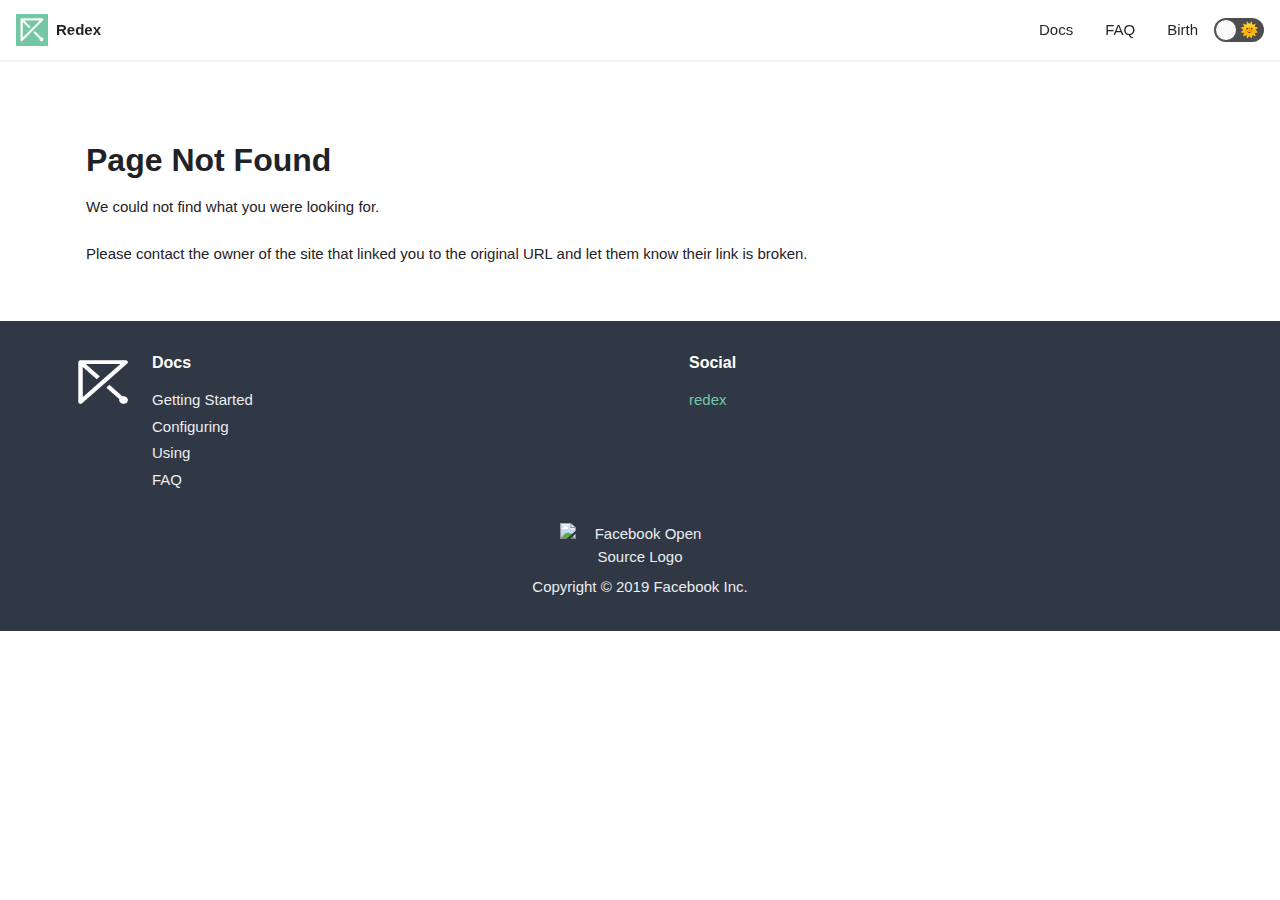
==== faq/index.html @ fb42f21b "Deploy website version based on 0566d2b0b232933caab386ccb33156a5fc54a963" ====
<!DOCTYPE html>
<html lang="en" data-theme="">
<head>
<meta charset="UTF-8">
<meta name="viewport" content="width=device-width">
<script type="text/javascript">/*<![CDATA[*/window.__chunkMapping={"main":["/main.6fa84909da645225b981.css","/main.a25ee9685353cfad9c19.js"],"component---site-src-pages-faq-jsa-48-8a3":["/component---site-src-pages-faq-jsa-48-8a3.fe0e43fcdd80880a67aa.js"],"component---site-src-pages-index-jsece-a18":["/component---site-src-pages-index-jsece-a18.c66c5ce1e231bdc2d14a.js"],"component---theme-doc-page-1-be-9be":["/component---theme-doc-page-1-be-9be.de09a1a8cec9a2e9c92b.js"],"docsMetadata---docsaf-7-b03":["/docsMetadata---docsaf-7-b03.61a8baebf32b4c060296.js"],"component---theme-doc-item-178-a40":["/component---theme-doc-item-178-a40.de2648345892298aff25.css","/component---theme-doc-item-178-a40.e0d35aec50d7c7aaa812.js"],"content---docs-docker-803-e77":["/content---docs-docker-803-e77.9b91eea77894c8ba0483.js"],"metadata---docs-docker-637-66c":["/metadata---docs-docker-637-66c.52806d908dd2c315d932.js"],"content---docs-faqf-0-e-366":["/content---docs-faqf-0-e-366.a92b383f4c50e7f5275c.js"],"metadata---docs-faq-1-a-7-86f":["/metadata---docs-faq-1-a-7-86f.f623057bb9102adc1508.js"],"content---docs-buck-227-233":["/content---docs-buck-227-233.ea34cf5d23998cfafd2c.js"],"metadata---docs-bucka-9-f-6ed":["/metadata---docs-bucka-9-f-6ed.b8fb27de84add4e8bd04.js"],"content---docs-configuring-13-a-a5d":["/content---docs-configuring-13-a-a5d.afd77704e82d971784cb.js"],"metadata---docs-configuring-8-d-4-aba":["/metadata---docs-configuring-8-d-4-aba.154c714647d4db72acba.js"],"content---docs-interdex-550-777":["/content---docs-interdex-550-777.b8d79af5e3dc6856bd36.js"],"metadata---docs-interdex-71-b-b2f":["/metadata---docs-interdex-71-b-b2f.dc6c7cd2bc9d2cc4fc5f.js"],"content---docs-synth-925-9b3":["/content---docs-synth-925-9b3.88c5de2d12fb26d484bf.js"],"metadata---docs-synthba-2-2d4":["/metadata---docs-synthba-2-2d4.26ea7cf107ca6d5fd191.js"],"content---docs-installation-5-fd-fc9":["/content---docs-installation-5-fd-fc9.cf1dd962c5c312ff9248.js"],"metadata---docs-installatione-1-c-9ed":["/metadata---docs-installatione-1-c-9ed.4cfa78289d4eb8be8cde.js"],"content---docs-proguard-481-f36":["/content---docs-proguard-481-f36.24fb2ada7594c644794b.js"],"metadata---docs-proguardc-0-c-841":["/metadata---docs-proguardc-0-c-841.0e01277f7dfa8a8c2d9d.js"],"content---docs-usage-545-48f":["/content---docs-usage-545-48f.cf467f524da1d5ba31a6.js"],"metadata---docs-usage-7-f-3-d1f":["/metadata---docs-usage-7-f-3-d1f.69c309267e6b2a05e184.js"]};/*]]>*/</script>

<title data-react-helmet="true">Redex</title>

<meta data-react-helmet="true" charset="utf-8"/><meta data-react-helmet="true" http-equiv="x-ua-compatible" content="ie=edge"/><meta data-react-helmet="true" name="viewport" content="width=device-width"/><meta data-react-helmet="true" property="og:title" content="Redex"/><meta data-react-helmet="true" property="og:image" content="https://ThakurKarthik.github.io/img/og_image.png"/><meta data-react-helmet="true" property="twitter:image" content="https://ThakurKarthik.github.io/img/og_image.png"/><meta data-react-helmet="true" name="twitter:image:alt" content="Image for Redex"/><meta data-react-helmet="true" name="twitter:card" content="summary"/>

<link data-react-helmet="true" rel="shortcut icon" href="/img/favicon.png"/>


<link rel="stylesheet" type="text/css" href="/main.6fa84909da645225b981.css" />

<link rel="stylesheet" type="text/css" href="/0.4b6b47aa5e3c93eeb1e7.css" />

</head>
<body >
<div id="__docusaurus">
<nav class="navbar navbar--light navbar--fixed-top"><div class="navbar__inner"><div class="navbar__items"><div aria-label="Navigation bar toggle" class="navbar__toggle" role="button" tabindex="0"><svg xmlns="http://www.w3.org/2000/svg" width="30" height="30" viewBox="0 0 30 30" role="img" focusable="false"><title>Menu</title><path stroke="currentColor" stroke-linecap="round" stroke-miterlimit="10" stroke-width="2" d="M4 7h22M4 15h22M4 23h22"></path></svg></div><a aria-current="page" class="navbar__brand active" href="/"><img class="navbar__logo" src="/img/favicon.png" alt="Redex Logo"/><strong class="">Redex</strong></a></div><div class="navbar__items navbar__items--right"><a class="navbar__item navbar__link" label="Docs" position="right" href="/docs/installation">Docs</a><a class="navbar__item navbar__link" label="FAQ" position="right" href="/docs/faq">FAQ</a><a class="navbar__item navbar__link" href="https://code.facebook.com/posts/1480969635539475/optimizing-android-bytecode-with-redex" label="Birth" position="right" target="_blank" rel="noopener noreferrer">Birth</a><div class="react-toggle displayOnlyInLargeViewport_1gtM"><div class="react-toggle-track"><div class="react-toggle-track-check"><span class="toggle_16vC moon_1N64"></span></div><div class="react-toggle-track-x"><span class="toggle_16vC sun_3CZP"></span></div></div><div class="react-toggle-thumb"></div><input type="checkbox" aria-label="Dark mode toggle" class="react-toggle-screenreader-only"/></div></div></div><div role="presentation" class="navbar__sidebar__backdrop"></div><div class="navbar__sidebar"><div class="navbar__sidebar__brand"><a aria-current="page" class="navbar__brand active" href="/"><img class="navbar__logo" src="/img/favicon.png" alt="Redex Logo"/><strong>Redex</strong></a></div><div class="navbar__sidebar__items"><div class="menu"><ul class="menu__list"><li class="menu__list-item"><a class="menu__link" label="Docs" position="right" href="/docs/installation">Docs</a></li><li class="menu__list-item"><a class="menu__link" label="FAQ" position="right" href="/docs/faq">FAQ</a></li><li class="menu__list-item"><a class="menu__link" href="https://code.facebook.com/posts/1480969635539475/optimizing-android-bytecode-with-redex" label="Birth" position="right" target="_blank" rel="noopener noreferrer">Birth</a></li></ul></div></div></div></nav><div class="docMainWrapper wrapper"><div class="container padding-vert--lg padding-top--xl"><div class="post"><header class="postHeader"><h1>Need help?</h1></header><p>This project is maintained by a dedicated group of people.</p></div><main><section><div class="row padding-top--lg"><div class="col col--4 text--break"><h3>Browse Docs</h3><p>Learn more using the<!-- --> <a href="/docs/installation">documentation on this site.</a></p></div><div class="col col--4 text--break"><h3>Join the community</h3><p>Ask questions about the documentation and project</p></div><div class="col col--4 text--break"><h3>Stay up to date</h3><p>Find out what&#x27;s new with this project</p></div></div></section></main></div></div><footer class="footer footer--dark"><div class="container"><div class="row footer__links"><a href="#"><img src="/img/redex.png" width="66" height="58"/></a><div class="col footer__col" style="flex:1"><h4 class="footer__title">Docs</h4><ul class="footer__items"><li class="footer__item"><a class="footer__link-item" label="Getting Started" href="/docs/installation">Getting Started</a></li><li class="footer__item"><a class="footer__link-item" label="Configuring" href="/docs/configuring">Configuring</a></li><li class="footer__item"><a class="footer__link-item" label="Using" href="/docs/usage">Using</a></li><li class="footer__item"><a class="footer__link-item" label="FAQ" href="/docs/faq">FAQ</a></li></ul></div><div class="footerSection" style="flex:1"><h4 class="footer__title">Social</h4><div class="social"><a class="github-button" href="https://github.com/ThakurKarthik/redex" data-count-href="https://github.com/ThakurKarthik/redex/stargazers" data-show-count="true" data-count-aria-label="# stargazers on GitHub" aria-label="Star this project on GitHub">redex</a></div></div></div><div class="text--center"><div class="margin-bottom--sm"><img class="footer__logo" alt="Facebook Open Source Logo" src="img/oss_logo.png"/></div>Copyright © 2019 Facebook Inc.</div></div></footer>
</div>

<script type="text/javascript" src="/runtime~main.f6234091cb196bda572f.js"></script>

<script type="text/javascript" src="/main.a25ee9685353cfad9c19.js"></script>

<script type="text/javascript" src="/0.ab470b1d243b785a50f1.js"></script>

<script type="text/javascript" src="/component---site-src-pages-faq-jsa-48-8a3.fe0e43fcdd80880a67aa.js"></script>

</body>
</html>
---- main.6fa84909da645225b981.css ----
:root{--ifm-dark-value:10%;--ifm-darker-value:15%;--ifm-darkest-value:30%;--ifm-light-value:15%;--ifm-lighter-value:30%;--ifm-lightest-value:50%;--ifm-color-primary:#3578e5;--ifm-color-primary-dark:#306cce;--ifm-color-primary-darker:#2d66c3;--ifm-color-primary-darkest:#2554a0;--ifm-color-primary-light:#538ce9;--ifm-color-primary-lighter:#72a1ed;--ifm-color-primary-lightest:#9abcf2;--ifm-color-secondary:#ebedf0;--ifm-color-secondary-dark:#d4d5d8;--ifm-color-secondary-darker:#c8c9cc;--ifm-color-secondary-darkest:#a4a6a8;--ifm-color-secondary-light:#eef0f2;--ifm-color-secondary-lighter:#f1f2f5;--ifm-color-secondary-lightest:#f5f6f8;--ifm-color-success:#00a400;--ifm-color-success-dark:#009400;--ifm-color-success-darker:#008b00;--ifm-color-success-darkest:#007300;--ifm-color-success-light:#26b226;--ifm-color-success-lighter:#4dbf4d;--ifm-color-success-lightest:#80d280;--ifm-color-info:#54c7ec;--ifm-color-info-dark:#4cb3d4;--ifm-color-info-darker:#47a9c9;--ifm-color-info-darkest:#3b8ba5;--ifm-color-info-light:#6ecfef;--ifm-color-info-lighter:#87d8f2;--ifm-color-info-lightest:#aae3f6;--ifm-color-warning:#ffba00;--ifm-color-warning-dark:#e6a700;--ifm-color-warning-darker:#d99e00;--ifm-color-warning-darkest:#b38200;--ifm-color-warning-light:#ffc426;--ifm-color-warning-lighter:#ffcf4d;--ifm-color-warning-lightest:#ffdd80;--ifm-color-danger:#fa383e;--ifm-color-danger-dark:#e13238;--ifm-color-danger-darker:#d53035;--ifm-color-danger-darkest:#af272b;--ifm-color-danger-light:#fb565b;--ifm-color-danger-lighter:#fb7478;--ifm-color-danger-lightest:#fd9c9f;--ifm-color-white:#fff;--ifm-color-white-alpha-05:hsla(0,0%,100%,0.05);--ifm-color-white-alpha-10:hsla(0,0%,100%,0.1);--ifm-color-white-alpha-15:hsla(0,0%,100%,0.15);--ifm-color-white-alpha-20:hsla(0,0%,100%,0.2);--ifm-color-white-alpha-30:hsla(0,0%,100%,0.3);--ifm-color-white-alpha-40:hsla(0,0%,100%,0.4);--ifm-color-white-alpha-50:hsla(0,0%,100%,0.5);--ifm-color-white-alpha-60:hsla(0,0%,100%,0.6);--ifm-color-white-alpha-80:hsla(0,0%,100%,0.8);--ifm-color-black:#000;--ifm-color-black-alpha-05:rgba(0,0,0,0.05);--ifm-color-black-alpha-10:rgba(0,0,0,0.1);--ifm-color-black-alpha-15:rgba(0,0,0,0.15);--ifm-color-black-alpha-20:rgba(0,0,0,0.2);--ifm-color-black-alpha-30:rgba(0,0,0,0.3);--ifm-color-black-alpha-40:rgba(0,0,0,0.4);--ifm-color-black-alpha-50:rgba(0,0,0,0.5);--ifm-color-black-alpha-60:rgba(0,0,0,0.6);--ifm-color-black-alpha-80:rgba(0,0,0,0.8);--ifm-color-content:#1f2227;--ifm-color-content-inverse:var(--ifm-color-white);--ifm-color-emphasis:var(--ifm-color-black);--ifm-color-emphasis-alpha-05:var(--ifm-color-black-alpha-05);--ifm-color-emphasis-alpha-10:var(--ifm-color-black-alpha-10);--ifm-color-emphasis-alpha-15:var(--ifm-color-black-alpha-15);--ifm-color-emphasis-alpha-20:var(--ifm-color-black-alpha-20);--ifm-color-emphasis-alpha-30:var(--ifm-color-black-alpha-30);--ifm-color-emphasis-alpha-40:var(--ifm-color-black-alpha-40);--ifm-color-emphasis-alpha-50:var(--ifm-color-black-alpha-50);--ifm-color-emphasis-alpha-60:var(--ifm-color-black-alpha-60);--ifm-color-emphasis-alpha-80:var(--ifm-color-black-alpha-80);--ifm-color-emphasis-inverse:var(--ifm-color-white);--ifm-color-emphasis-inverse-alpha-05:var(--ifm-color-white-alpha-05);--ifm-color-emphasis-inverse-alpha-10:var(--ifm-color-white-alpha-10);--ifm-color-emphasis-inverse-alpha-15:var(--ifm-color-white-alpha-15);--ifm-color-emphasis-inverse-alpha-20:var(--ifm-color-white-alpha-20);--ifm-color-emphasis-inverse-alpha-30:var(--ifm-color-white-alpha-30);--ifm-color-emphasis-inverse-alpha-40:var(--ifm-color-white-alpha-40);--ifm-color-emphasis-inverse-alpha-50:var(--ifm-color-white-alpha-50);--ifm-color-emphasis-inverse-alpha-60:var(--ifm-color-white-alpha-60);--ifm-color-emphasis-inverse-alpha-80:var(--ifm-color-white-alpha-80);--ifm-background-color:transparent;--ifm-background-surface-color:var(--ifm-color-content-inverse);--ifm-global-border-width:1px;--ifm-global-radius:0.4rem;--ifm-font-base-color:var(--ifm-color-content);--ifm-font-base-color-inverse:var(--ifm-color-content-inverse);--ifm-font-family-base:system-ui,-apple-system,Segoe UI,Roboto,Ubuntu,Cantarell,Noto Sans,sans-serif,Segoe UI,Roboto,Ubuntu,Cantarell,Noto Sans,sans-serif,BlinkMacSystemFont,"Segoe UI",Helvetica,Arial,sans-serif,"Apple Color Emoji","Segoe UI Emoji","Segoe UI Symbol";--ifm-font-family-monospace:SFMono-Regular,Menlo,Monaco,Consolas,"Liberation Mono","Courier New",monospace;--ifm-font-size-base:15px;--ifm-font-weight-light:300;--ifm-font-weight-normal:400;--ifm-font-weight-semibold:500;--ifm-font-weight-bold:700;--ifm-font-weight-base:var(--ifm-font-weight-normal);--ifm-line-height-base:1.5;--ifm-global-spacing:1rem;--ifm-spacing-vertical:var(--ifm-global-spacing);--ifm-spacing-horizontal:var(--ifm-global-spacing);--ifm-transition-fast:200ms;--ifm-transition-slow:400ms;--ifm-global-shadow-lw:0 1px 2px 0 var(--ifm-color-black-alpha-10);--ifm-global-shadow-md:0 5px 40px var(--ifm-color-black-alpha-20);--ifm-global-shadow-tl:0 12px 28px 0 var(--ifm-color-black-alpha-20),0 2px 4px 0 var(--ifm-color-black-alpha-10);--ifm-z-index-dropdown:100;--ifm-z-index-fixed:200;--ifm-z-index-overlay:400}*,html{box-sizing:border-box}html{background-color:transparent;background-color:var(--ifm-background-color);-webkit-tap-highlight-color:transparent}body{color:#1f2227;color:var(--ifm-font-base-color);font-family:system-ui,-apple-system,Segoe UI,Roboto,Ubuntu,Cantarell,Noto Sans,sans-serif,BlinkMacSystemFont,Helvetica,Arial,Apple Color Emoji,Segoe UI Emoji,Segoe UI Symbol;font-family:var(--ifm-font-family-base);font-size:15px;font-size:var(--ifm-font-size-base);line-height:1.5;line-height:var(--ifm-line-height-base);margin:0;-ms-text-size-adjust:100%;-webkit-text-size-adjust:100%;word-wrap:break-word}:root{--ifm-container-width:1140px}.container{margin-left:auto;margin-right:auto;max-width:1140px;max-width:var(--ifm-container-width);padding-left:1rem;padding-left:var(--ifm-spacing-horizontal);padding-right:1rem;padding-right:var(--ifm-spacing-horizontal);width:100%}.container.container--fluid{max-width:inherit}.row{display:flex;flex-direction:row;flex-wrap:wrap;margin-left:-1rem;margin-left:calc(var(--ifm-spacing-horizontal)*-1);margin-right:-1rem;margin-right:calc(var(--ifm-spacing-horizontal)*-1)}.row.row--no-gutters{margin-left:0;margin-right:0}.row.row--no-gutters>.col{padding-left:0;padding-right:0}.row.row--align-top{align-items:flex-start}.row.row--align-bottom{align-items:flex-end}.row.row--align-center{align-items:center}.row.row--align-stretch{align-items:stretch}.row.row--align-baseline{align-items:baseline}.row .col{--ifm-col-width:100%;display:block;flex:1 0;margin-left:0;max-width:100%;padding-left:1rem;padding-left:var(--ifm-spacing-horizontal);padding-right:1rem;padding-right:var(--ifm-spacing-horizontal);width:100%}.row .col[class*=col--]{flex:0 0 var(--ifm-col-width);max-width:var(--ifm-col-width)}@media (max-width:996px){.row .col.col.col{--ifm-col-width:100%;flex-basis:var(--ifm-col-width);margin-left:0;max-width:var(--ifm-col-width)}}.row .col.col--1{--ifm-col-width:8.33333%;flex:0 0 var(--ifm-col-width);max-width:var(--ifm-col-width)}.row .col.col--offset-1{margin-left:8.33333%}.row .col.col--2{--ifm-col-width:16.66667%;flex:0 0 var(--ifm-col-width);max-width:var(--ifm-col-width)}.row .col.col--offset-2{margin-left:16.66667%}.row .col.col--3{--ifm-col-width:25%;flex:0 0 var(--ifm-col-width);max-width:var(--ifm-col-width)}.row .col.col--offset-3{margin-left:25%}.row .col.col--4{--ifm-col-width:33.33333%;flex:0 0 var(--ifm-col-width);max-width:var(--ifm-col-width)}.row .col.col--offset-4{margin-left:33.33333%}.row .col.col--5{--ifm-col-width:41.66667%;flex:0 0 var(--ifm-col-width);max-width:var(--ifm-col-width)}.row .col.col--offset-5{margin-left:41.66667%}.row .col.col--6{--ifm-col-width:50%;flex:0 0 var(--ifm-col-width);max-width:var(--ifm-col-width)}.row .col.col--offset-6{margin-left:50%}.row .col.col--7{--ifm-col-width:58.33333%;flex:0 0 var(--ifm-col-width);max-width:var(--ifm-col-width)}.row .col.col--offset-7{margin-left:58.33333%}.row .col.col--8{--ifm-col-width:66.66667%;flex:0 0 var(--ifm-col-width);max-width:var(--ifm-col-width)}.row .col.col--offset-8{margin-left:66.66667%}.row .col.col--9{--ifm-col-width:75%;flex:0 0 var(--ifm-col-width);max-width:var(--ifm-col-width)}.row .col.col--offset-9{margin-left:75%}.row .col.col--10{--ifm-col-width:83.33333%;flex:0 0 var(--ifm-col-width);max-width:var(--ifm-col-width)}.row .col.col--offset-10{margin-left:83.33333%}.row .col.col--11{--ifm-col-width:91.66667%;flex:0 0 var(--ifm-col-width);max-width:var(--ifm-col-width)}.row .col.col--offset-11{margin-left:91.66667%}.row .col.col--12{--ifm-col-width:100%;flex:0 0 var(--ifm-col-width);max-width:var(--ifm-col-width)}.row .col.col--offset-12{margin-left:100%}.margin--none{margin:0!important}.margin-top--none{margin-top:0!important}.margin-left--none{margin-left:0!important}.margin-bottom--none{margin-bottom:0!important}.margin-right--none{margin-right:0!important}.margin-vert--none{margin-bottom:0!important;margin-top:0!important}.margin-horiz--none{margin-left:0!important;margin-right:0!important}.margin--xs{margin:.25rem!important}.margin-top--xs{margin-top:.25rem!important}.margin-left--xs{margin-left:.25rem!important}.margin-bottom--xs{margin-bottom:.25rem!important}.margin-right--xs{margin-right:.25rem!important}.margin-vert--xs{margin-bottom:.25rem!important;margin-top:.25rem!important}.margin-horiz--xs{margin-left:.25rem!important;margin-right:.25rem!important}.margin--sm{margin:.5rem!important}.margin-top--sm{margin-top:.5rem!important}.margin-left--sm{margin-left:.5rem!important}.margin-bottom--sm{margin-bottom:.5rem!important}.margin-right--sm{margin-right:.5rem!important}.margin-vert--sm{margin-bottom:.5rem!important;margin-top:.5rem!important}.margin-horiz--sm{margin-left:.5rem!important;margin-right:.5rem!important}.margin--md{margin:1rem!important}.margin-top--md{margin-top:1rem!important}.margin-left--md{margin-left:1rem!important}.margin-bottom--md{margin-bottom:1rem!important}.margin-right--md{margin-right:1rem!important}.margin-vert--md{margin-bottom:1rem!important;margin-top:1rem!important}.margin-horiz--md{margin-left:1rem!important;margin-right:1rem!important}.margin--lg{margin:2rem!important}.margin-top--lg{margin-top:2rem!important}.margin-left--lg{margin-left:2rem!important}.margin-bottom--lg{margin-bottom:2rem!important}.margin-right--lg{margin-right:2rem!important}.margin-vert--lg{margin-bottom:2rem!important;margin-top:2rem!important}.margin-horiz--lg{margin-left:2rem!important;margin-right:2rem!important}.margin--xl{margin:5rem!important}.margin-top--xl{margin-top:5rem!important}.margin-left--xl{margin-left:5rem!important}.margin-bottom--xl{margin-bottom:5rem!important}.margin-right--xl{margin-right:5rem!important}.margin-vert--xl{margin-bottom:5rem!important;margin-top:5rem!important}.margin-horiz--xl{margin-left:5rem!important;margin-right:5rem!important}.padding--none{padding:0!important}.padding-top--none{padding-top:0!important}.padding-left--none{padding-left:0!important}.padding-bottom--none{padding-bottom:0!important}.padding-right--none{padding-right:0!important}.padding-vert--none{padding-bottom:0!important;padding-top:0!important}.padding-horiz--none{padding-left:0!important;padding-right:0!important}.padding--xs{padding:.25rem!important}.padding-top--xs{padding-top:.25rem!important}.padding-left--xs{padding-left:.25rem!important}.padding-bottom--xs{padding-bottom:.25rem!important}.padding-right--xs{padding-right:.25rem!important}.padding-vert--xs{padding-bottom:.25rem!important;padding-top:.25rem!important}.padding-horiz--xs{padding-left:.25rem!important;padding-right:.25rem!important}.padding--sm{padding:.5rem!important}.padding-top--sm{padding-top:.5rem!important}.padding-left--sm{padding-left:.5rem!important}.padding-bottom--sm{padding-bottom:.5rem!important}.padding-right--sm{padding-right:.5rem!important}.padding-vert--sm{padding-bottom:.5rem!important;padding-top:.5rem!important}.padding-horiz--sm{padding-left:.5rem!important;padding-right:.5rem!important}.padding--md{padding:1rem!important}.padding-top--md{padding-top:1rem!important}.padding-left--md{padding-left:1rem!important}.padding-bottom--md{padding-bottom:1rem!important}.padding-right--md{padding-right:1rem!important}.padding-vert--md{padding-bottom:1rem!important;padding-top:1rem!important}.padding-horiz--md{padding-left:1rem!important;padding-right:1rem!important}.padding--lg{padding:2rem!important}.padding-top--lg{padding-top:2rem!important}.padding-left--lg{padding-left:2rem!important}.padding-bottom--lg{padding-bottom:2rem!important}.padding-right--lg{padding-right:2rem!important}.padding-vert--lg{padding-bottom:2rem!important;padding-top:2rem!important}.padding-horiz--lg{padding-left:2rem!important;padding-right:2rem!important}.padding--xl{padding:5rem!important}.padding-top--xl{padding-top:5rem!important}.padding-left--xl{padding-left:5rem!important}.padding-bottom--xl{padding-bottom:5rem!important}.padding-right--xl{padding-right:5rem!important}.padding-vert--xl{padding-bottom:5rem!important;padding-top:5rem!important}.padding-horiz--xl{padding-left:5rem!important;padding-right:5rem!important}:root{--ifm-code-background:var(--ifm-color-emphasis-alpha-05);--ifm-code-border-radius:var(--ifm-global-radius);--ifm-code-color:var(--ifm-color-emphasis-alpha-80);--ifm-code-font-size:85%;--ifm-code-padding-horizontal:0.4rem;--ifm-code-padding-vertical:0.2rem;--ifm-pre-background:var(--ifm-color-emphasis-alpha-05);--ifm-pre-border-radius:var(--ifm-code-border-radius);--ifm-pre-color:inherit;--ifm-pre-line-height:1.45;--ifm-pre-padding:1rem}code{background-color:rgba(0,0,0,.05);background-color:var(--ifm-code-background);border-radius:.4rem;border-radius:var(--ifm-code-border-radius);color:rgba(0,0,0,.8);color:var(--ifm-code-color);margin:0;padding:.2rem .4rem;padding:var(--ifm-code-padding-vertical) var(--ifm-code-padding-horizontal)}code,pre{font-family:SFMono-Regular,Menlo,Monaco,Consolas,Liberation Mono,Courier New,monospace;font-family:var(--ifm-font-family-monospace);font-size:85%;font-size:var(--ifm-code-font-size)}pre{background-color:rgba(0,0,0,.05);background-color:var(--ifm-pre-background);border-radius:.4rem;border-radius:var(--ifm-pre-border-radius);color:inherit;color:var(--ifm-pre-color);line-height:1.45;line-height:var(--ifm-pre-line-height);margin-bottom:1rem;margin-bottom:var(--ifm-spacing-vertical);margin-top:0;overflow:auto;padding:1rem;padding:var(--ifm-pre-padding)}pre,pre code{word-wrap:normal}pre code{background-color:transparent;border:0;display:inline;font-size:100%;line-height:inherit;margin:0;max-width:auto;overflow:visible;padding:0;white-space:pre;word-break:normal}:root{--ifm-heading-color:inherit;--ifm-heading-margin-top:0;--ifm-heading-margin-bottom:var(--ifm-spacing-vertical);--ifm-heading-font-family:inherit;--ifm-heading-font-weight:var(--ifm-font-weight-bold);--ifm-heading-line-height:1.25;--ifm-h1-font-size:2rem;--ifm-h2-font-size:1.5rem;--ifm-h3-font-size:1.25rem;--ifm-h4-font-size:1rem;--ifm-h5-font-size:0.875rem;--ifm-h6-font-size:0.85rem}h1,h2,h3,h4,h5,h6{color:inherit;color:var(--ifm-heading-color);font-weight:700;font-weight:var(--ifm-heading-font-weight);line-height:1.25;line-height:var(--ifm-heading-line-height);margin-bottom:1rem;margin-bottom:var(--ifm-heading-margin-bottom);margin-top:0;margin-top:var(--ifm-heading-margin-top)}h1{font-size:2rem;font-size:var(--ifm-h1-font-size)}h2{font-size:1.5rem;font-size:var(--ifm-h2-font-size)}h3{font-size:1.25rem;font-size:var(--ifm-h3-font-size)}h4{font-size:1rem;font-size:var(--ifm-h4-font-size)}h5{font-size:.875rem;font-size:var(--ifm-h5-font-size)}h6{font-size:.85rem;font-size:var(--ifm-h6-font-size)}:root{--ifm-image-alignment-padding:1.25rem}img{border-style:none;box-sizing:content-box;max-width:100%}img[align=right]{padding-left:var(--image-alignment-padding)}img[align=left]{padding-right:var(--image-alignment-padding)}:root{--ifm-leading-desktop:1.5;--ifm-leading:calc(var(--ifm-leading-desktop)*1rem)}.markdown{--ifm-h1-line-height:2;--ifm-h2-line-height:1.5;--ifm-heading-line-height:1;--ifm-h1-vertical-rhythm-top:4;--ifm-h2-vertical-rhythm-top:2.5;--ifm-h3-vertical-rhythm-top:2;--ifm-heading-vertical-rhythm-top:1.5;--ifm-h1-vertical-rhythm-bottom:1;--ifm-heading-vertical-rhythm-bottom:0.5}.markdown:after,.markdown:before{content:"";display:table}.markdown:after{clear:both}.markdown>:first-child{margin-top:0!important}.markdown>:last-child{margin-bottom:0!important}.markdown>h1{margin-bottom:calc(var(--ifm-h1-vertical-rhythm-bottom)*var(--ifm-leading));margin-top:calc(var(--ifm-h1-vertical-rhythm-top)*var(--ifm-leading))}.markdown>h2{margin-top:calc(var(--ifm-h2-vertical-rhythm-top)*var(--ifm-leading))}.markdown>h2,.markdown>h3{margin-bottom:calc(var(--ifm-heading-vertical-rhythm-bottom)*var(--ifm-leading))}.markdown>h3{margin-top:calc(var(--ifm-h3-vertical-rhythm-top)*var(--ifm-leading))}.markdown>h4,.markdown>h5,.markdown>h6{margin-bottom:calc(var(--ifm-heading-vertical-rhythm-bottom)*var(--ifm-leading));margin-top:calc(var(--ifm-heading-vertical-rhythm-top)*var(--ifm-leading))}.markdown>p,.markdown>pre,.markdown>ul{margin-bottom:1.5rem;margin-bottom:var(--ifm-leading)}:root{--ifm-list-left-padding:2rem;--ifm-list-margin:1rem;--ifm-list-item-margin:0.25rem;--ifm-list-paragraph-margin:1rem}ol,ul{margin-bottom:1rem;margin-bottom:var(--ifm-list-margin);margin-top:0;padding-left:2rem;padding-left:var(--ifm-list-left-padding)}ol ol,ul ol{list-style-type:lower-roman}ol ol,ol ul,ul ol,ul ul{margin-bottom:0;margin-top:0}ol ol ol,ol ul ol,ul ol ol,ul ul ol{list-style-type:lower-alpha}li{word-wrap:break-all}li>p{margin-top:1rem;margin-top:var(--ifm-list-paragraph-margin)}li+li{margin-top:.25rem;margin-top:var(--ifm-list-item-margin)}:root{--ifm-table-cell-padding:0.75rem;--ifm-table-background:transparent;--ifm-table-stripe-background:var(--ifm-color-emphasis-alpha-05);--ifm-table-border-width:1px;--ifm-table-border-color:var(--ifm-color-emphasis-alpha-20);--ifm-table-head-background:inherit;--ifm-table-head-color:inherit;--ifm-table-head-font-weight:var(--ifm-font-weight-bold);--ifm-table-cell-color:inherit}table{border-collapse:collapse;border-spacing:0;display:block;margin-bottom:1rem;margin-bottom:var(--ifm-spacing-vertical);margin-top:0;overflow:auto;width:100%}table tr{background-color:transparent;background-color:var(--ifm-table-background);border-top:1px solid rgba(0,0,0,.2);border-top:var(--ifm-table-border-width) solid var(--ifm-table-border-color)}table tr:nth-child(2n){background-color:rgba(0,0,0,.05);background-color:var(--ifm-table-stripe-background)}table td,table th{border:1px solid rgba(0,0,0,.2);border:var(--ifm-table-border-width) solid var(--ifm-table-border-color);padding:.75rem;padding:var(--ifm-table-cell-padding)}table th{background-color:inherit;background-color:var(--ifm-table-head-background);color:inherit;color:var(--ifm-table-head-color);font-weight:700;font-weight:var(--ifm-table-head-font-weight)}table td{color:inherit;color:var(--ifm-table-cell-color)}:root{--ifm-link-color:var(--ifm-color-primary);--ifm-link-decoration:none;--ifm-link-hover-color:var(--ifm-link-color);--ifm-link-hover-decoration:underline;--ifm-paragraph-margin-bottom:var(--ifm-leading);--ifm-blockquote-color:#6a737d;--ifm-blockquote-font-size:var(--ifm-font-size-base);--ifm-blockquote-padding-horizontal:0;--ifm-blockquote-padding-vertical:0;--ifm-hr-border-color:var(--ifm-color-emphasis-alpha-10);--ifm-hr-border-width:1px;--ifm-hr-margin-vertical:1.5rem}strong{font-weight:700;font-weight:var(--ifm-font-weight-bold)}a{color:#3578e5;color:var(--ifm-link-color);-webkit-text-decoration:none;-webkit-text-decoration:var(--ifm-link-decoration);text-decoration:none;text-decoration:var(--ifm-link-decoration)}a:hover{color:#3578e5;color:var(--ifm-link-hover-color);-webkit-text-decoration:underline;-webkit-text-decoration:var(--ifm-link-hover-decoration);text-decoration:underline;text-decoration:var(--ifm-link-hover-decoration)}a:active,a:hover{outline-width:0}a:not([href]){color:inherit;text-decoration:none}p{margin-top:0;margin-bottom:1.5rem;margin-bottom:var(--ifm-paragraph-margin-bottom)}blockquote{color:#6a737d;color:var(--ifm-blockquote-color);font-size:15px;font-size:var(--ifm-blockquote-font-size);margin:0 0 1rem;margin-bottom:var(--ifm-spacing-vertical);padding:0;padding:var(--ifm-blockquote-padding-vertical) var(--ifm-blockquote-padding-horizontal)}hr{border-color:rgba(0,0,0,.1);border-width:1px;border:var(--ifm-hr-border-width) solid var(--ifm-hr-border-color);box-sizing:content-box;margin:1.5rem 0;margin:var(--ifm-hr-margin-vertical) 0;overflow:hidden;padding:0}hr:after,hr:before{content:"";display:table}hr:after{clear:both}:root{--ifm-alert-background-color:inherit;--ifm-alert-border-color:var(--ifm-alert-background-color);--ifm-alert-border-radius:var(--ifm-global-radius);--ifm-alert-border-width:var(--ifm-global-border-width);--ifm-alert-color:var(--ifm-font-base-color-inverse);--ifm-alert-padding-horizontal:var(--ifm-spacing-horizontal);--ifm-alert-padding-vertical:var(--ifm-spacing-vertical)}.alert{background-color:inherit;background-color:var(--ifm-alert-background-color);border-color:inherit;border-width:1px;border:var(--ifm-alert-border-width) solid var(--ifm-alert-border-color);border-radius:.4rem;border-radius:var(--ifm-alert-border-radius);box-sizing:border-box;color:#fff;color:var(--ifm-alert-color);padding:1rem;padding:var(--ifm-alert-padding-vertical) var(--ifm-alert-padding-horizontal)}.alert.alert--primary{--ifm-alert-background-color:var(--ifm-color-primary)}.alert.alert--primary,.alert.alert--secondary{color:#fff;color:var(--ifm-alert-color);background-color:inherit;background-color:var(--ifm-alert-background-color);border-color:inherit;border-color:var(--ifm-alert-background-color)}.alert.alert--secondary{--ifm-alert-background-color:var(--ifm-color-secondary)}.alert.alert--success{--ifm-alert-background-color:var(--ifm-color-success)}.alert.alert--info,.alert.alert--success{color:#fff;color:var(--ifm-alert-color);background-color:inherit;background-color:var(--ifm-alert-background-color);border-color:inherit;border-color:var(--ifm-alert-background-color)}.alert.alert--info{--ifm-alert-background-color:var(--ifm-color-info)}.alert.alert--warning{--ifm-alert-background-color:var(--ifm-color-warning)}.alert.alert--danger,.alert.alert--warning{color:#fff;color:var(--ifm-alert-color);background-color:inherit;background-color:var(--ifm-alert-background-color);border-color:inherit;border-color:var(--ifm-alert-background-color)}.alert.alert--danger{--ifm-alert-background-color:var(--ifm-color-danger)}.alert.alert--secondary{color:#1f2227;color:var(--ifm-color-content)}.alert .close{margin-right:-1rem;margin-right:calc(var(--ifm-alert-padding-horizontal)*-1);margin-top:-1rem;margin-top:calc(var(--ifm-alert-padding-vertical)*-1)}:root{--ifm-avatar-intro-left-margin:1rem;--ifm-avatar-intro-alignment:inherit;--ifm-avatar-photo-bottom-margin:0;--ifm-avatar-photo-size-sm:2rem;--ifm-avatar-photo-size-md:3rem;--ifm-avatar-photo-size-lg:4rem;--ifm-avatar-photo-size-xl:6rem}.avatar{display:flex}.avatar .avatar__photo-link{display:block}.avatar .avatar__photo{border-radius:50%;height:3rem;height:var(--ifm-avatar-photo-size-md);margin-bottom:0;margin-bottom:var(--ifm-avatar-photo-bottom-margin);width:3rem;width:var(--ifm-avatar-photo-size-md)}.avatar .avatar__photo.avatar__photo--sm{height:2rem;height:var(--ifm-avatar-photo-size-sm);width:2rem;width:var(--ifm-avatar-photo-size-sm)}.avatar .avatar__photo.avatar__photo--lg{height:4rem;height:var(--ifm-avatar-photo-size-lg);width:4rem;width:var(--ifm-avatar-photo-size-lg)}.avatar .avatar__photo.avatar__photo--xl{height:6rem;height:var(--ifm-avatar-photo-size-xl);width:6rem;width:var(--ifm-avatar-photo-size-xl)}.avatar .avatar__intro{display:flex;flex:1 1;flex-direction:column;justify-content:center;margin-left:1rem;margin-left:var(--ifm-avatar-intro-left-margin);text-align:inherit;text-align:var(--ifm-avatar-intro-alignment)}.avatar .avatar__name{margin:0}.avatar .avatar__subtitle{margin-top:.25rem}.avatar.avatar--vertical{--ifm-avatar-intro-alignment:center;--ifm-avatar-intro-left-margin:0;--ifm-avatar-photo-bottom-margin:0.5rem;align-items:center;flex-direction:column}.avatar.avatar--vertical .avatar__intro{margin-left:1rem;margin-left:var(--ifm-avatar-intro-left-margin);text-align:inherit;text-align:var(--ifm-avatar-intro-alignment)}.avatar.avatar--vertical .avatar__photo{margin-bottom:0;margin-bottom:var(--ifm-avatar-photo-bottom-margin)}:root{--ifm-badge-background-color:inherit;--ifm-badge-border-color:var(--ifm-badge-background-color);--ifm-badge-border-radius:var(--ifm-global-radius);--ifm-badge-border-width:var(--ifm-global-border-width);--ifm-badge-color:var(--ifm-color-white);--ifm-badge-padding-horizontal:calc(var(--ifm-spacing-horizontal)*0.5);--ifm-badge-padding-vertical:calc(var(--ifm-spacing-vertical)*0.25)}.badge{background-color:inherit;background-color:var(--ifm-badge-background-color);border-color:inherit;border-width:1px;border:var(--ifm-badge-border-width) solid var(--ifm-badge-border-color);border-radius:.4rem;border-radius:var(--ifm-badge-border-radius);box-sizing:border-box;color:#fff;color:var(--ifm-badge-color);font-size:.7rem;font-weight:700;font-weight:var(--ifm-font-weight-bold);padding:.25rem .5rem;padding:var(--ifm-badge-padding-vertical) var(--ifm-badge-padding-horizontal)}.badge.badge--primary{--ifm-badge-background-color:var(--ifm-color-primary)}.badge.badge--primary,.badge.badge--secondary{background-color:inherit;background-color:var(--ifm-badge-background-color);border-color:inherit;border-color:var(--ifm-badge-background-color)}.badge.badge--secondary{--ifm-badge-background-color:var(--ifm-color-secondary)}.badge.badge--success{--ifm-badge-background-color:var(--ifm-color-success)}.badge.badge--info,.badge.badge--success{background-color:inherit;background-color:var(--ifm-badge-background-color);border-color:inherit;border-color:var(--ifm-badge-background-color)}.badge.badge--info{--ifm-badge-background-color:var(--ifm-color-info)}.badge.badge--warning{--ifm-badge-background-color:var(--ifm-color-warning)}.badge.badge--danger,.badge.badge--warning{background-color:inherit;background-color:var(--ifm-badge-background-color);border-color:inherit;border-color:var(--ifm-badge-background-color)}.badge.badge--danger{--ifm-badge-background-color:var(--ifm-color-danger)}.badge.badge--secondary{color:#000;color:var(--ifm-color-black)}:root{--ifm-breadcrumb-border-radius:1.5rem;--ifm-breadcrumb-spacing:0.0625rem;--ifm-breadcrumb-color-active:var(--ifm-color-primary);--ifm-breadcrumb-item-background-active:var(--ifm-color-emphasis-alpha-05);--ifm-breadcrumb-padding-horizontal:1rem;--ifm-breadcrumb-padding-vertical:0.5rem;--ifm-breadcrumb-size-multiplier:1;--ifm-breadcrumb-separator:url('data:image/svg+xml;utf8,<svg alt="Chevron Right" xmlns="http://www.w3.org/2000/svg" xmlns:xlink="http://www.w3.org/1999/xlink" x="0px" y="0px" viewBox="0 0 256 256" style="enable-background:new 0 0 256 256;" xml:space="preserve"><g><g><polygon points="79.093,0 48.907,30.187 146.72,128 48.907,225.813 79.093,256 207.093,128"/></g></g><g></g><g></g><g></g><g></g><g></g><g></g><g></g><g></g><g></g><g></g><g></g><g></g><g></g><g></g><g></g></svg>');--ifm-breadcrumb-separator-size:0.5rem;--ifm-breadcrumb-separator-size-multiplier:1.25}.breadcrumbs{margin-bottom:0;padding-left:0}.breadcrumbs>.breadcrumb__item{display:inline-block;list-style-type:none}.breadcrumbs>.breadcrumb__item:not(:first-child){margin-left:.0625rem;margin-left:var(--ifm-breadcrumb-spacing)}.breadcrumbs>.breadcrumb__item:not(:last-child){margin-right:.0625rem;margin-right:var(--ifm-breadcrumb-spacing)}.breadcrumbs>.breadcrumb__item:not(:last-child):after{background-image:url('data:image/svg+xml;utf8,<svg alt="Chevron Right" xmlns="http://www.w3.org/2000/svg" xmlns:xlink="http://www.w3.org/1999/xlink" x="0px" y="0px" viewBox="0 0 256 256" style="enable-background:new 0 0 256 256;" xml:space="preserve"><g><g><polygon points="79.093,0 48.907,30.187 146.72,128 48.907,225.813 79.093,256 207.093,128"/></g></g><g></g><g></g><g></g><g></g><g></g><g></g><g></g><g></g><g></g><g></g><g></g><g></g><g></g><g></g><g></g></svg>');background-image:var(--ifm-breadcrumb-separator);background-position:50%;content:" ";display:inline-block;height:.625rem;height:calc(var(--ifm-breadcrumb-separator-size)*var(--ifm-breadcrumb-size-multiplier)*var(--ifm-breadcrumb-separator-size-multiplier));margin:0 .5rem;opacity:.5;width:.625rem;width:calc(var(--ifm-breadcrumb-separator-size)*var(--ifm-breadcrumb-size-multiplier)*var(--ifm-breadcrumb-separator-size-multiplier))}.breadcrumbs>.breadcrumb__item .breadcrumb__link{border-radius:1.5rem;border-radius:var(--ifm-breadcrumb-border-radius);color:#1f2227;color:var(--ifm-font-base-color);display:inline-block;font-size:1rem;font-size:calc(1rem*var(--ifm-breadcrumb-size-multiplier));padding:.5rem 1rem;padding:calc(var(--ifm-breadcrumb-padding-vertical)*var(--ifm-breadcrumb-size-multiplier)) calc(var(--ifm-breadcrumb-padding-horizontal)*var(--ifm-breadcrumb-size-multiplier));text-decoration:none}.breadcrumbs>.breadcrumb__item.breadcrumb__item--active .breadcrumb__link{background:rgba(0,0,0,.05);background:var(--ifm-breadcrumb-item-background-active);color:#3578e5;color:var(--ifm-breadcrumb-color-active)}.breadcrumbs>.breadcrumb__item:not(.breadcrumb__item--active):hover .breadcrumb__link{background:rgba(0,0,0,.05);background:var(--ifm-breadcrumb-item-background-active);transition:background .2s cubic-bezier(.08,.52,.52,1);transition:background var(--ifm-transition-fast) cubic-bezier(.08,.52,.52,1)}.breadcrumbs.breadcrumbs--sm{--ifm-breadcrumb-size-multiplier:0.8}.breadcrumbs.breadcrumbs--lg{--ifm-breadcrumb-size-multiplier:1.2}:root{--ifm-button-background-color:inherit;--ifm-button-border-color:var(--ifm-button-background-color);--ifm-button-border-width:var(--ifm-global-border-width);--ifm-button-color:var(--ifm-font-base-color-inverse);--ifm-button-font-weight:var(--ifm-font-weight-bold);--ifm-button-padding-horizontal:1.5rem;--ifm-button-padding-vertical:0.375rem;--ifm-button-size-multiplier:1;--ifm-button-transition-duration:var(--ifm-transition-fast);--ifm-button-border-radius:calc(var(--ifm-global-radius)*var(--ifm-button-size-multiplier))}.button{-webkit-appearance:none;-moz-appearance:none;appearance:none;background-color:inherit;background-color:var(--ifm-button-background-color);border-color:inherit;border-width:1px;border:var(--ifm-button-border-width) solid var(--ifm-button-border-color);border-radius:.4rem;border-radius:var(--ifm-button-border-radius);box-sizing:border-box;color:var(--ifm-button-color);cursor:pointer;display:inline-block;font-size:.8rem;font-size:calc(0.8rem*var(--ifm-button-size-multiplier));font-weight:700;font-weight:var(--ifm-button-font-weight);line-height:1.5;padding:.375rem 1.5rem;padding:calc(var(--ifm-button-padding-vertical)*var(--ifm-button-size-multiplier)) calc(var(--ifm-button-padding-horizontal)*var(--ifm-button-size-multiplier));text-align:center;transition:color .2s cubic-bezier(.08,.52,.52,1),background .2s cubic-bezier(.08,.52,.52,1),border-color .2s cubic-bezier(.08,.52,.52,1);transition:color var(--ifm-button-transition-duration) cubic-bezier(.08,.52,.52,1),background var(--ifm-button-transition-duration) cubic-bezier(.08,.52,.52,1),border-color var(--ifm-button-transition-duration) cubic-bezier(.08,.52,.52,1);-webkit-user-select:none;-moz-user-select:none;-ms-user-select:none;user-select:none;vertical-align:middle;white-space:nowrap}.button,.button:hover{outline:0;text-decoration:none}.button:hover{color:#fff;color:var(--ifm-button-color)}.button:focus{outline:0}.button.button--outline{--ifm-button-background-color:transparent;--ifm-button-color:var(--ifm-button-border-color)}.button.button--outline:hover{--ifm-button-background-color:var(--ifm-button-border-color)}.button.button--outline.button--active,.button.button--outline:active,.button.button--outline:hover{--ifm-button-color:var(--ifm-font-base-color-inverse)}.button.button--link{--ifm-button-background-color:transparent;--ifm-button-border-color:transparent;color:#3578e5;color:var(--ifm-link-color);-webkit-text-decoration:none;-webkit-text-decoration:var(--ifm-link-decoration);text-decoration:none;text-decoration:var(--ifm-link-decoration)}.button.button--link.button--active,.button.button--link:active,.button.button--link:hover{color:#3578e5;color:var(--ifm-link-hover-color);-webkit-text-decoration:underline;-webkit-text-decoration:var(--ifm-link-hover-decoration);text-decoration:underline;text-decoration:var(--ifm-link-hover-decoration)}.button.disabled,.button:disabled,.button[disabled]{opacity:.65;pointer-events:none}.button.button--sm{--ifm-button-size-multiplier:0.8}.button.button--lg{--ifm-button-size-multiplier:1.35}.button.button--block{display:block;width:100%}.button.button--secondary{color:#1f2227}.button.button--secondary.button--outline:not(.button--active):not(:hover){color:#1f2227;color:var(--ifm-font-base-color)}.button.button--primary{--ifm-button-border-color:var(--ifm-color-primary)}.button.button--primary:not(.button--outline){--ifm-button-background-color:var(--ifm-color-primary)}.button.button--primary:not(.button--outline):hover{--ifm-button-background-color:var(--ifm-color-primary-dark);--ifm-button-border-color:var(--ifm-color-primary-dark)}.button.button.button--primary.button--active,.button.button.button--primary:active{--ifm-button-border-color:var(--ifm-color-primary-darker);--ifm-button-background-color:var(--ifm-color-primary-darker);background-color:#2d66c3;background-color:var(--ifm-color-primary-darker);border-color:#2d66c3;border-color:var(--ifm-color-primary-darker)}.button.button--secondary{--ifm-button-border-color:var(--ifm-color-secondary)}.button.button--secondary:not(.button--outline){--ifm-button-background-color:var(--ifm-color-secondary)}.button.button--secondary:not(.button--outline):hover{--ifm-button-background-color:var(--ifm-color-secondary-dark);--ifm-button-border-color:var(--ifm-color-secondary-dark)}.button.button.button--secondary.button--active,.button.button.button--secondary:active{--ifm-button-border-color:var(--ifm-color-secondary-darker);--ifm-button-background-color:var(--ifm-color-secondary-darker);background-color:#c8c9cc;background-color:var(--ifm-color-secondary-darker);border-color:#c8c9cc;border-color:var(--ifm-color-secondary-darker)}.button.button--success{--ifm-button-border-color:var(--ifm-color-success)}.button.button--success:not(.button--outline){--ifm-button-background-color:var(--ifm-color-success)}.button.button--success:not(.button--outline):hover{--ifm-button-background-color:var(--ifm-color-success-dark);--ifm-button-border-color:var(--ifm-color-success-dark)}.button.button.button--success.button--active,.button.button.button--success:active{--ifm-button-border-color:var(--ifm-color-success-darker);--ifm-button-background-color:var(--ifm-color-success-darker);background-color:#008b00;background-color:var(--ifm-color-success-darker);border-color:#008b00;border-color:var(--ifm-color-success-darker)}.button.button--info{--ifm-button-border-color:var(--ifm-color-info)}.button.button--info:not(.button--outline){--ifm-button-background-color:var(--ifm-color-info)}.button.button--info:not(.button--outline):hover{--ifm-button-background-color:var(--ifm-color-info-dark);--ifm-button-border-color:var(--ifm-color-info-dark)}.button.button.button--info.button--active,.button.button.button--info:active{--ifm-button-border-color:var(--ifm-color-info-darker);--ifm-button-background-color:var(--ifm-color-info-darker);background-color:#47a9c9;background-color:var(--ifm-color-info-darker);border-color:#47a9c9;border-color:var(--ifm-color-info-darker)}.button.button--warning{--ifm-button-border-color:var(--ifm-color-warning)}.button.button--warning:not(.button--outline){--ifm-button-background-color:var(--ifm-color-warning)}.button.button--warning:not(.button--outline):hover{--ifm-button-background-color:var(--ifm-color-warning-dark);--ifm-button-border-color:var(--ifm-color-warning-dark)}.button.button.button--warning.button--active,.button.button.button--warning:active{--ifm-button-border-color:var(--ifm-color-warning-darker);--ifm-button-background-color:var(--ifm-color-warning-darker);background-color:#d99e00;background-color:var(--ifm-color-warning-darker);border-color:#d99e00;border-color:var(--ifm-color-warning-darker)}.button.button--danger{--ifm-button-border-color:var(--ifm-color-danger)}.button.button--danger:not(.button--outline){--ifm-button-background-color:var(--ifm-color-danger)}.button.button--danger:not(.button--outline):hover{--ifm-button-background-color:var(--ifm-color-danger-dark);--ifm-button-border-color:var(--ifm-color-danger-dark)}.button.button.button--danger.button--active,.button.button.button--danger:active{--ifm-button-border-color:var(--ifm-color-danger-darker);--ifm-button-background-color:var(--ifm-color-danger-darker);background-color:#d53035;background-color:var(--ifm-color-danger-darker);border-color:#d53035;border-color:var(--ifm-color-danger-darker)}:root{--ifm-button-group-margin:2px}.button-group{display:inline-flex}.button-group>.button:not(:first-child){border-bottom-left-radius:0;border-top-left-radius:0;margin-left:2px;margin-left:var(--ifm-button-group-margin)}.button-group>.button:not(:last-child){border-bottom-right-radius:0;border-top-right-radius:0}.button-group>.button--active{z-index:1}.button-group.button-group--block{display:flex;justify-content:stretch}.button-group.button-group--block>.button{flex-grow:1}:root{--ifm-card-background-color:var(--ifm-background-surface-color);--ifm-card-border-radius:calc(var(--ifm-global-radius)*2);--ifm-card-horizontal-spacing:var(--ifm-global-spacing);--ifm-card-vertical-spacing:var(--ifm-global-spacing)}.card{background-color:#fff;background-color:var(--ifm-card-background-color);border-radius:.8rem;border-radius:var(--ifm-card-border-radius);box-shadow:0 1px 2px 0 rgba(0,0,0,.1);box-shadow:var(--ifm-global-shadow-lw);overflow:hidden}.card .card__image{padding-top:1rem;padding-top:var(--ifm-card-vertical-spacing)}.card .card__image:first-child{padding-top:0}.card .card__body,.card .card__footer,.card .card__header{padding:1rem;padding:var(--ifm-card-vertical-spacing) var(--ifm-card-horizontal-spacing)}.card .card__body:not(:last-child),.card .card__footer:not(:last-child),.card .card__header:not(:last-child){padding-bottom:0}.card .card__body>:last-child,.card .card__footer>:last-child,.card .card__header>:last-child{margin-bottom:0}:root{--ifm-contents-border-color:var(--ifm-color-emphasis-alpha-10);--ifm-contents-link-color:var(--ifm-color-emphasis-alpha-30);--ifm-contents-padding-left:0.5rem;--ifm-contents-padding-vertical:0.5rem}.contents{font-size:.8rem;margin-bottom:0;padding-bottom:.5rem;padding-bottom:var(--ifm-contents-padding-vertical);padding-top:.5rem;padding-top:var(--ifm-contents-padding-vertical)}.contents,.contents ul{list-style-type:none;padding-left:.5rem;padding-left:var(--ifm-contents-padding-left)}.contents li{margin:.5rem;margin:var(--ifm-contents-padding-vertical)}.contents.contents__left-border{border-left:1px solid rgba(0,0,0,.1);border-left-color:var(--ifm-contents-border-color)}.contents .contents__link{color:rgba(0,0,0,.3);color:var(--ifm-contents-link-color)}.contents .contents__link.contents__link--active,.contents .contents__link:hover{color:#3578e5;color:var(--ifm-color-primary);text-decoration:none}.close{-webkit-appearance:none;-moz-appearance:none;appearance:none;background:none;border:none;color:#000;color:var(--ifm-color-black);cursor:pointer;float:right;font-size:1.5rem;font-weight:700;font-weight:var(--ifm-font-weight-bold);line-height:1;opacity:.5;outline:0;padding:1rem}.close:hover{opacity:.7}.close:focus{opacity:.8}:root{--ifm-dropdown-background-color:var(--ifm-background-surface-color);--ifm-dropdown-link-color:var(--ifm-font-base-color);--ifm-dropdown-hover-background-color:var(--ifm-color-emphasis-alpha-05)}.dropdown{display:inline-flex;position:relative;vertical-align:top}.dropdown.dropdown--hoverable:hover .dropdown__menu,.dropdown.dropdown--show .dropdown__menu{display:block}.dropdown.dropdown--right .dropdown__menu{right:0}.dropdown .dropdown__menu{background-color:#fff;background-color:var(--ifm-dropdown-background-color);border-radius:.4rem;border-radius:var(--ifm-global-radius);box-shadow:0 5px 40px rgba(0,0,0,.2);box-shadow:var(--ifm-global-shadow-md);display:none;min-width:10rem;list-style:none;padding:.5rem;position:absolute;top:100%;z-index:100;z-index:var(--ifm-z-index-dropdown)}.dropdown .dropdown__menu .dropdown__link{border-radius:.375rem;color:#1f2227;color:var(--ifm-dropdown-link-color);display:block;font-size:.875rem;padding:.375rem .5rem;white-space:nowrap}.dropdown .dropdown__menu .dropdown__link:hover{background-color:rgba(0,0,0,.05);background-color:var(--ifm-dropdown-hover-background-color);text-decoration:none}:root{--ifm-footer-background-color:var(--ifm-color-emphasis-alpha-05);--ifm-footer-color:inherit;--ifm-footer-link-color:var(--ifm-color-emphasis-alpha-60);--ifm-footer-link-hover-color:var(--ifm-color-primary);--ifm-footer-link-horizontal-spacing:0.5rem;--ifm-footer-padding-horizontal:calc(var(--ifm-spacing-horizontal)*2);--ifm-footer-padding-vertical:calc(var(--ifm-spacing-vertical)*2);--ifm-footer-title-color:inherit}.footer{padding:2rem;padding:var(--ifm-footer-padding-vertical) var(--ifm-footer-padding-horizontal);width:100%}.footer,.footer.footer--dark{background-color:rgba(0,0,0,.05);background-color:var(--ifm-footer-background-color);color:inherit;color:var(--ifm-footer-color)}.footer.footer--dark{--ifm-footer-background-color:#303846;--ifm-footer-color:var(--ifm-footer-link-color);--ifm-footer-link-color:var(--ifm-color-secondary);--ifm-footer-title-color:var(--ifm-color-white)}.footer.footer--dark .footer__link-item{color:rgba(0,0,0,.6);color:var(--ifm-footer-link-color)}.footer.footer--dark .footer__title{color:inherit;color:var(--ifm-footer-title-color)}.footer .footer__links{margin-bottom:1rem}.footer .footer__link-item{color:rgba(0,0,0,.6);color:var(--ifm-footer-link-color)}.footer .footer__link-item:hover{color:#3578e5;color:var(--ifm-footer-link-hover-color)}.footer .footer__link-separator{margin-left:.5rem;margin-left:var(--ifm-footer-link-horizontal-spacing);margin-right:.5rem;margin-right:var(--ifm-footer-link-horizontal-spacing)}.footer .footer__logo{margin-top:1rem;max-width:10rem}.footer .footer__title{color:inherit;color:var(--ifm-footer-title-color)}.footer .footer__items{list-style-type:none;margin-bottom:0;padding-left:0}@media (max-width:996px){.footer{--ifm-footer-padding-horizontal:0;padding:2rem;padding:var(--ifm-footer-padding-vertical) var(--ifm-footer-padding-horizontal)}.footer .footer__col{margin-bottom:2rem;margin-bottom:calc(var(--ifm-spacing-vertical)*2)}}[type=checkbox]{padding:0}:root{--ifm-hero-background-color:var(--ifm-background-surface-color);--ifm-hero-text-color:var(--ifm-color-emphasis-alpha-80)}.hero{align-items:center;display:flex;padding:4rem 2rem}.hero,.hero.hero--primary{background-color:#fff;background-color:var(--ifm-hero-background-color);color:rgba(0,0,0,.8);color:var(--ifm-hero-text-color)}.hero.hero--primary{--ifm-hero-background-color:var(--ifm-color-primary);--ifm-hero-text-color:var(--ifm-font-base-color-inverse)}.hero.hero--dark{--ifm-hero-background-color:#303846;--ifm-hero-text-color:var(--ifm-color-white);background-color:#fff;background-color:var(--ifm-hero-background-color);color:rgba(0,0,0,.8);color:var(--ifm-hero-text-color)}.hero .hero__title{font-size:3rem}.hero .hero__subtitle{font-size:1.5rem}@media (max-width:996px){.hero{padding-left:0;padding-right:0}}:root{--ifm-menu-color-active:var(--ifm-color-primary);--ifm-menu-color-background-active:var(--ifm-color-emphasis-alpha-05);--ifm-menu-link-padding-horizontal:1rem;--ifm-menu-link-padding-vertical:0.375rem}.menu{font-weight:500;font-weight:var(--ifm-font-weight-semibold);overflow-x:hidden}.menu .menu__list{margin:0;list-style-type:none;padding-left:0;transition:height .2s cubic-bezier(.08,.52,.52,1);transition:height var(--ifm-transition-fast) cubic-bezier(.08,.52,.52,1)}.menu .menu__list .menu__list{margin-left:1rem;margin-left:var(--ifm-menu-link-padding-horizontal)}.menu .menu__list .menu__list .menu__link{font-size:.9rem}.menu .menu__list-item{margin-bottom:.25rem;margin-top:.25rem}.menu .menu__list-item.menu__list-item--collapsed .menu__list{height:0;overflow:hidden}.menu .menu__list-item.menu__list-item--collapsed .menu__link--sublist:after{transform:rotateX(180deg)}.menu .menu__link{border-radius:.25rem;color:rgba(0,0,0,.6);color:var(--ifm-color-emphasis-alpha-60);cursor:pointer;display:flex;line-height:20px;justify-content:space-between;text-decoration:none;margin:0;padding:.375rem 1rem;padding:var(--ifm-menu-link-padding-vertical) var(--ifm-menu-link-padding-horizontal)}.menu .menu__link.menu__link--sublist:after{background-image:url('data:image/svg+xml;utf8,<svg alt="Arrow" xmlns="http://www.w3.org/2000/svg" width="16px" height="16px" viewBox="0 0 24 24"><path fill="rgba(0,0,0,0.5)" d="M7.41 15.41L12 10.83l4.59 4.58L18 14l-6-6-6 6z"></path></svg>');background-size:2rem 2rem;background-position:50%;content:" ";display:inline-block;height:1.25rem;width:1.25rem}.menu .menu__link.menu__link--active:not(.menu__link--sublist),.menu .menu__link:hover{background:rgba(0,0,0,.05);background:var(--ifm-menu-color-background-active)}.menu .menu__link.menu__link--active{color:#3578e5;color:var(--ifm-menu-color-active)}.menu.menu--responsive .menu__button{bottom:2rem;display:none;position:fixed;right:1rem;z-index:200;z-index:var(--ifm-z-index-fixed)}@media (max-width:996px){.menu.menu--responsive .menu__button{display:inherit}}@media (max-width:996px){.menu.menu--responsive .menu__list{display:none;opacity:0}}.menu.menu--show{-ms-scroll-chaining:none;background:#fff;background:var(--ifm-background-surface-color);bottom:0;left:0;overscroll-behavior:contain;padding:1rem;position:fixed;right:0;top:0;z-index:400;z-index:var(--ifm-z-index-overlay)}.menu.menu--show .menu__list{display:inherit;opacity:1;transition:opacity .2s linear;transition:opacity var(--ifm-transition-fast) linear}:root{--ifm-navbar-background-color:var(--ifm-background-surface-color);--ifm-navbar-height:3.75rem;--ifm-navbar-item-padding-horizontal:1rem;--ifm-navbar-item-padding-vertical:0.25rem;--ifm-navbar-link-color:var(--ifm-font-base-color);--ifm-navbar-link-hover-color:var(--ifm-color-primary);--ifm-navbar-link-active-color:var(--ifm-link-color);--ifm-navbar-padding-horizontal:var(--ifm-spacing-horizontal);--ifm-navbar-padding-vertical:calc(var(--ifm-spacing-vertical)*0.5);--ifm-navbar-shadow:var(--ifm-global-shadow-lw);--ifm-navbar-search-input-background-color:var(--ifm-color-emphasis-alpha-10);--ifm-navbar-search-input-color:var(--ifm-color-emphasis-alpha-80);--ifm-navbar-search-input-placeholder-color:var(--ifm-color-emphasis-alpha-40);--ifm-navbar-search-input-icon:url('data:image/svg+xml;utf8,<svg fill="currentColor" alt="Search" xmlns="http://www.w3.org/2000/svg" viewBox="0 0 16 16" height="16px" width="16px"><path d="M6.02945,10.20327a4.17382,4.17382,0,1,1,4.17382-4.17382A4.15609,4.15609,0,0,1,6.02945,10.20327Zm9.69195,4.2199L10.8989,9.59979A5.88021,5.88021,0,0,0,12.058,6.02856,6.00467,6.00467,0,1,0,9.59979,10.8989l4.82338,4.82338a.89729.89729,0,0,0,1.29912,0,.89749.89749,0,0,0-.00087-1.29909Z" /></svg>');--ifm-navbar-sidebar-width:15rem}.navbar{background-color:#fff;background-color:var(--ifm-navbar-background-color);box-shadow:0 1px 2px 0 rgba(0,0,0,.1);box-shadow:var(--ifm-navbar-shadow);box-sizing:border-box;height:3.75rem;height:var(--ifm-navbar-height);padding:.5rem 1rem;padding:var(--ifm-navbar-padding-vertical) var(--ifm-navbar-padding-horizontal);width:100%}.navbar,.navbar>.container,.navbar>.container-fluid{display:flex}@media (max-width:996px){.navbar>.container,.navbar>.container-fluid{padding:0}}.navbar.navbar--fixed-top{position:fixed;left:0;right:0;top:0;z-index:200;z-index:var(--ifm-z-index-fixed)}.navbar .navbar__inner{align-items:stretch;display:flex;flex-wrap:wrap;justify-content:space-between;width:100%}.navbar .navbar__brand{align-items:center;color:#1f2227;color:var(--ifm-navbar-link-color);display:flex;font-weight:700;height:2rem;margin-right:1rem;text-decoration:none}.navbar .navbar__toggle{cursor:pointer;display:none;margin-right:.5rem}@media (max-width:996px){.navbar .navbar__toggle{display:inherit}}.navbar .navbar__logo{height:100%;margin-right:.5rem}.navbar .navbar__items{align-items:center;display:flex;flex:1 0 0}.navbar .navbar__items.navbar__items--center{flex:0 0 auto}.navbar .navbar__items.navbar__items--center .navbar__brand{margin:0}.navbar .navbar__items.navbar__items--right{justify-content:flex-end}.navbar .navbar__item{display:inline-block;padding:.25rem 1rem;padding:var(--ifm-navbar-item-padding-vertical) var(--ifm-navbar-item-padding-horizontal)}.navbar .navbar__item.dropdown{padding:0}@media (max-width:996px){.navbar .navbar__item{display:none}}.navbar .navbar__link{color:#1f2227;color:var(--ifm-navbar-link-color);cursor:pointer;font-weight:500;font-weight:var(--ifm-font-weight-semibold);padding:.25rem 1rem;padding:var(--ifm-navbar-item-padding-vertical) var(--ifm-navbar-item-padding-horizontal);text-decoration:none}.navbar .navbar__link.navbar__link--active,.navbar .navbar__link:hover{color:#3578e5;color:var(--ifm-navbar-link-hover-color)}.navbar.navbar--dark{--ifm-navbar-background-color:#303846;--ifm-navbar-link-color:var(--ifm-color-white);--ifm-navbar-link-hover-color:var(--ifm-color-primary);--ifm-navbar-search-input-background-color:var(--ifm-color-emphasis-inverse-alpha-10);--ifm-navbar-search-input-color:var(--ifm-color-white);--ifm-navbar-search-input-placeholder-color:var(--ifm-color-white-alpha-50);background-color:#fff;background-color:var(--ifm-navbar-background-color)}.navbar.navbar--dark .navbar__brand,.navbar.navbar--dark .navbar__link{color:#1f2227;color:var(--ifm-navbar-link-color)}.navbar.navbar--dark .navbar__link:hover{color:#3578e5;color:var(--ifm-navbar-link-hover-color)}.navbar.navbar--dark .navbar__search input{background-color:rgba(0,0,0,.1);background-color:var(--ifm-navbar-search-input-background-color);background-image:url('data:image/svg+xml;utf8,<svg fill="currentColor" alt="Search" xmlns="http://www.w3.org/2000/svg" viewBox="0 0 16 16" height="16px" width="16px"><path d="M6.02945,10.20327a4.17382,4.17382,0,1,1,4.17382-4.17382A4.15609,4.15609,0,0,1,6.02945,10.20327Zm9.69195,4.2199L10.8989,9.59979A5.88021,5.88021,0,0,0,12.058,6.02856,6.00467,6.00467,0,1,0,9.59979,10.8989l4.82338,4.82338a.89729.89729,0,0,0,1.29912,0,.89749.89749,0,0,0-.00087-1.29909Z" /></svg>');background-image:var(--ifm-navbar-search-input-icon);color:rgba(0,0,0,.8);color:var(--ifm-navbar-search-input-color)}.navbar.navbar--dark .navbar__search input::-webkit-input-placeholder{color:rgba(0,0,0,.4);color:var(--ifm-navbar-search-input-placeholder-color)}.navbar.navbar--dark .navbar__search input::-moz-placeholder{color:rgba(0,0,0,.4);color:var(--ifm-navbar-search-input-placeholder-color)}.navbar.navbar--dark .navbar__search input:-ms-input-placeholder{color:rgba(0,0,0,.4);color:var(--ifm-navbar-search-input-placeholder-color)}.navbar.navbar--dark .navbar__search input::-ms-input-placeholder{color:rgba(0,0,0,.4);color:var(--ifm-navbar-search-input-placeholder-color)}.navbar.navbar--dark .navbar__search input::placeholder{color:rgba(0,0,0,.4);color:var(--ifm-navbar-search-input-placeholder-color)}.navbar.navbar--primary{--ifm-navbar-background-color:var(--ifm-color-primary);--ifm-navbar-link-color:var(--ifm-color-black-alpha-50);--ifm-navbar-link-hover-color:var(--ifm-color-white);--ifm-navbar-search-input-background-color:var(--ifm-color-emphasis-alpha-20);--ifm-navbar-search-input-color:var(--ifm-color-white-alpha-80);--ifm-navbar-search-input-placeholder-color:hsla(0,0%,100%,0.5);background-color:#fff;background-color:var(--ifm-navbar-background-color)}.navbar.navbar--primary .navbar__brand,.navbar.navbar--primary .navbar__link{color:#1f2227;color:var(--ifm-navbar-link-color)}.navbar.navbar--primary .navbar__link:hover{color:#3578e5;color:var(--ifm-navbar-link-hover-color)}.navbar.navbar--primary .navbar__search input{background-color:rgba(0,0,0,.1);background-color:var(--ifm-navbar-search-input-background-color);background-image:url('data:image/svg+xml;utf8,<svg fill="currentColor" alt="Search" xmlns="http://www.w3.org/2000/svg" viewBox="0 0 16 16" height="16px" width="16px"><path d="M6.02945,10.20327a4.17382,4.17382,0,1,1,4.17382-4.17382A4.15609,4.15609,0,0,1,6.02945,10.20327Zm9.69195,4.2199L10.8989,9.59979A5.88021,5.88021,0,0,0,12.058,6.02856,6.00467,6.00467,0,1,0,9.59979,10.8989l4.82338,4.82338a.89729.89729,0,0,0,1.29912,0,.89749.89749,0,0,0-.00087-1.29909Z" /></svg>');background-image:var(--ifm-navbar-search-input-icon);color:rgba(0,0,0,.8);color:var(--ifm-navbar-search-input-color)}.navbar.navbar--primary .navbar__search input::-webkit-input-placeholder{color:rgba(0,0,0,.4);color:var(--ifm-navbar-search-input-placeholder-color)}.navbar.navbar--primary .navbar__search input::-moz-placeholder{color:rgba(0,0,0,.4);color:var(--ifm-navbar-search-input-placeholder-color)}.navbar.navbar--primary .navbar__search input:-ms-input-placeholder{color:rgba(0,0,0,.4);color:var(--ifm-navbar-search-input-placeholder-color)}.navbar.navbar--primary .navbar__search input::-ms-input-placeholder{color:rgba(0,0,0,.4);color:var(--ifm-navbar-search-input-placeholder-color)}.navbar.navbar--primary .navbar__search input::placeholder{color:rgba(0,0,0,.4);color:var(--ifm-navbar-search-input-placeholder-color)}.navbar .navbar__search{padding-left:1rem;padding-left:var(--ifm-navbar-padding-horizontal)}.navbar .navbar__search input{background-color:rgba(0,0,0,.1);background-color:var(--ifm-navbar-search-input-background-color);background-image:url('data:image/svg+xml;utf8,<svg fill="currentColor" alt="Search" xmlns="http://www.w3.org/2000/svg" viewBox="0 0 16 16" height="16px" width="16px"><path d="M6.02945,10.20327a4.17382,4.17382,0,1,1,4.17382-4.17382A4.15609,4.15609,0,0,1,6.02945,10.20327Zm9.69195,4.2199L10.8989,9.59979A5.88021,5.88021,0,0,0,12.058,6.02856,6.00467,6.00467,0,1,0,9.59979,10.8989l4.82338,4.82338a.89729.89729,0,0,0,1.29912,0,.89749.89749,0,0,0-.00087-1.29909Z" /></svg>');background-image:var(--ifm-navbar-search-input-icon);background-position-x:.75rem;background-position-y:center;background-repeat:no-repeat;background-size:1rem 1rem;border-radius:2rem;border-width:0;cursor:text;color:rgba(0,0,0,.8);color:var(--ifm-navbar-search-input-color);display:inline-block;font-size:.9rem;line-height:2rem;outline:none;padding:0 .5rem 0 2.25rem;transition:all .2s ease;transition:all var(--ifm-transition-fast) ease;width:12.5rem}.navbar .navbar__search input::-webkit-input-placeholder{color:rgba(0,0,0,.4);color:var(--ifm-navbar-search-input-placeholder-color)}.navbar .navbar__search input::-moz-placeholder{color:rgba(0,0,0,.4);color:var(--ifm-navbar-search-input-placeholder-color)}.navbar .navbar__search input:-ms-input-placeholder{color:rgba(0,0,0,.4);color:var(--ifm-navbar-search-input-placeholder-color)}.navbar .navbar__search input::-ms-input-placeholder{color:rgba(0,0,0,.4);color:var(--ifm-navbar-search-input-placeholder-color)}.navbar .navbar__search input::placeholder{color:rgba(0,0,0,.4);color:var(--ifm-navbar-search-input-placeholder-color)}@media (max-width:996px){.navbar .navbar__search input{width:9rem}}.navbar .navbar__sidebar{background-color:#fff;background-color:var(--ifm-navbar-background-color);bottom:0;box-shadow:0 5px 40px rgba(0,0,0,.2);box-shadow:var(--ifm-global-shadow-md);display:none;left:0;position:fixed;top:0;transform:translateX(-100%);transition:transform .2s ease;transition:transform var(--ifm-transition-fast) ease;width:15rem;width:var(--ifm-navbar-sidebar-width)}@media (max-width:996px){.navbar .navbar__sidebar{display:block}}.navbar.navbar--sidebar-show .navbar__sidebar{transform:translateX(0)}.navbar.navbar--sidebar-show .navbar__sidebar__backdrop{display:block}.navbar .navbar__sidebar__backdrop{background-color:rgba(0,0,0,.6);background-color:var(--ifm-color-black-alpha-60);bottom:0;display:none;left:0;right:0;position:fixed;top:0}.navbar .navbar__sidebar__brand{align-items:center;box-shadow:0 1px 2px 0 rgba(0,0,0,.1);box-shadow:var(--ifm-navbar-shadow);display:flex;height:3.75rem;height:var(--ifm-navbar-height);padding:.5rem 1rem;padding:var(--ifm-navbar-padding-vertical) var(--ifm-navbar-padding-horizontal)}.navbar .navbar__sidebar__items{padding:.5rem}:root{--ifm-pagination-border-radius:calc(var(--ifm-global-radius)*var(--ifm-pagination-size-multiplier));--ifm-pagination-color-active:var(--ifm-color-primary);--ifm-pagination-font-size:1rem;--ifm-pagination-item-active-background:var(--ifm-color-emphasis-alpha-05);--ifm-pagination-page-spacing:0.0625rem;--ifm-pagination-padding-horizontal:calc(var(--ifm-spacing-horizontal)*1);--ifm-pagination-padding-vertical:calc(var(--ifm-spacing-vertical)*0.25);--ifm-pagination-size-multiplier:1}.pagination{font-size:1rem;font-size:var(--ifm-pagination-font-size);padding-left:0}.pagination>.page-item{display:inline-block;list-style-type:none}.pagination>.page-item:not(:first-child){margin-left:.0625rem;margin-left:var(--ifm-pagination-page-spacing)}.pagination>.page-item:not(:last-child){margin-right:.0625rem;margin-right:var(--ifm-pagination-page-spacing)}.pagination>.page-item>span{padding:.25rem;padding:var(--ifm-pagination-padding-vertical)}.pagination>.page-item .page-link{border-radius:.4rem;border-radius:var(--ifm-pagination-border-radius);color:#1f2227;color:var(--ifm-font-base-color);display:inline-block;padding:.25rem 1rem;padding:var(--ifm-pagination-padding-vertical) var(--ifm-pagination-padding-horizontal);text-decoration:none}.pagination>.page-item.page-item--active .page-link{background:rgba(0,0,0,.05);background:var(--ifm-pagination-item-active-background);color:#3578e5;color:var(--ifm-pagination-color-active)}.pagination>.page-item:not(.page-item--active):hover .page-link{background:rgba(0,0,0,.05);background:var(--ifm-pagination-item-active-background);transition:background .2s cubic-bezier(.08,.52,.52,1);transition:background var(--ifm-transition-fast) cubic-bezier(.08,.52,.52,1)}.pagination>.page-item.disabled,.pagination>.page-item:disabled,.pagination>.page-item[disabled]{opacity:.25;pointer-events:none}.pagination.pagination--sm{--ifm-pagination-font-size:0.8rem;--ifm-pagination-padding-horizontal:0.8rem;--ifm-pagination-padding-vertical:0.2rem;font-size:1rem;font-size:var(--ifm-pagination-font-size)}.pagination.pagination--sm>.page-item .page-link{padding:.25rem 1rem;padding:var(--ifm-pagination-padding-vertical) var(--ifm-pagination-padding-horizontal)}.pagination.pagination--lg{--ifm-pagination-font-size:1.2rem;--ifm-pagination-padding-horizontal:1.2rem;--ifm-pagination-padding-vertical:0.3rem;font-size:1rem;font-size:var(--ifm-pagination-font-size)}.pagination.pagination--lg>.page-item .page-link{padding:.25rem 1rem;padding:var(--ifm-pagination-padding-vertical) var(--ifm-pagination-padding-horizontal)}:root{--ifm-pagination-nav-border-radius:var(--ifm-global-radius);--ifm-pagination-nav-color-hover:var(--ifm-color-primary)}.pagination-nav{display:flex}.pagination-nav .pagination-nav__item{display:flex;flex-basis:50%;flex-grow:1;max-width:50%}.pagination-nav .pagination-nav__item--next{text-align:right}.pagination-nav .pagination-nav__item+.pagination-nav__item{margin-left:1rem;margin-left:var(--ifm-spacing-horizontal)}.pagination-nav .pagination-nav__link{border-radius:.4rem;border-radius:var(--ifm-pagination-nav-border-radius);border:1px solid rgba(0,0,0,.3);border-color:var(--ifm-color-emphasis-alpha-30);display:block;flex-grow:1;padding:1rem;padding:var(--ifm-global-spacing);text-decoration:none}.pagination-nav .pagination-nav__link:hover{border-color:#3578e5;border-color:var(--ifm-pagination-nav-color-hover)}.pagination-nav .pagination-nav__link--label{margin-bottom:0;margin-top:0;word-break:break-word}.pagination-nav .pagination-nav__link--sublabel{color:rgba(0,0,0,.6);color:var(--ifm-color-emphasis-alpha-60);font-weight:500;font-weight:var(--ifm-font-weight-semibold);margin-bottom:.25rem}:root{--ifm-pills-color-active:var(--ifm-color-primary);--ifm-pills-color-background-active:var(--ifm-color-emphasis-alpha-05);--ifm-pills-spacing:0.0625rem}.pills{padding-left:0}.pills>.pill-item{border-radius:.5rem;cursor:pointer;display:inline-block;list-style-type:none;padding:.25rem 1rem}.pills>.pill-item.pill-item--active{background:rgba(0,0,0,.05);background:var(--ifm-pills-color-background-active);color:#3578e5;color:var(--ifm-pills-color-active)}.pills>.pill-item:not(.pill-item--active):hover{background-color:rgba(0,0,0,.05);background-color:var(--ifm-pills-color-background-active);transition:background .2s cubic-bezier(.08,.52,.52,1);transition:background var(--ifm-transition-fast) cubic-bezier(.08,.52,.52,1)}.pills>.pill-item:not(:first-child){margin-left:.0625rem;margin-left:var(--ifm-pills-spacing)}.pills>.pill-item:not(:last-child){margin-right:.0625rem;margin-right:var(--ifm-pills-spacing)}.pills>.pill-item+.pill-item{margin-top:0}.pills.pills--block{display:flex;justify-content:stretch}@media (max-width:996px){.pills.pills--block{flex-direction:column}}.pills.pills--block>.pill-item{flex-grow:1;text-align:center}@media (max-width:996px){.pills.pills--block>.pill-item:not(:first-child){margin-top:.0625rem;margin-top:var(--ifm-pills-spacing)}.pills.pills--block>.pill-item:not(:last-child){margin-bottom:.0625rem;margin-bottom:var(--ifm-pills-spacing)}}:root{--ifm-tabs-color-active:var(--ifm-color-primary);--ifm-tabs-spacing:0.0625rem}.tabs{margin-bottom:0;padding-left:0}.tabs>.tab-item{border-bottom:4px solid transparent;cursor:pointer;display:inline-block;list-style-type:none;padding:.5rem 1.5rem}.tabs>.tab-item.tab-item--active{border-bottom-color:#3578e5;border-bottom-color:var(--ifm-tabs-color-active)}.tabs>.tab-item:not(.tab-item--active):hover{border-bottom-color:rgba(0,0,0,.1);border-bottom-color:var(--ifm-color-emphasis-alpha-10)}.tabs.tabs-block{display:flex;justify-content:stretch}@media (max-width:996px){.tabs.tabs-block{flex-direction:column}}.tabs.tabs-block>.tab-item{flex-grow:1;text-align:center}@media (max-width:996px){.tabs.tabs-block>.tab-item:not(:first-child){margin-top:.0625rem;margin-top:var(--ifm-tabs-spacing)}.tabs.tabs-block>.tab-item:not(:last-child){margin-bottom:.0625rem;margin-bottom:var(--ifm-tabs-spacing)}}.shadow--lw{box-shadow:0 1px 2px 0 rgba(0,0,0,.1)!important;box-shadow:var(--ifm-global-shadow-lw)!important}.shadow--md{box-shadow:0 5px 40px rgba(0,0,0,.2)!important;box-shadow:var(--ifm-global-shadow-md)!important}.shadow--tl{box-shadow:0 12px 28px 0 rgba(0,0,0,.2),0 2px 4px 0 rgba(0,0,0,.1)!important;box-shadow:var(--ifm-global-shadow-tl)!important}.text--primary{color:#3578e5;color:var(--ifm-color-primary)}.text--secondary{color:#ebedf0;color:var(--ifm-color-secondary)}.text--success{color:#00a400;color:var(--ifm-color-success)}.text--info{color:#54c7ec;color:var(--ifm-color-info)}.text--warning{color:#ffba00;color:var(--ifm-color-warning)}.text--danger{color:#fa383e;color:var(--ifm-color-danger)}.text--center{text-align:center}.text--left{text-align:left}.text--justify{text-align:justify}.text--right{text-align:right}.text--capitalize{text-transform:capitalize}.text--lowercase{text-transform:lowercase}.text--uppercase{text-transform:uppercase}.text--light{font-weight:300;font-weight:var(--ifm-font-weight-light)}.text--normal{font-weight:400;font-weight:var(--ifm-font-weight-normal)}.text--semibold{font-weight:500;font-weight:var(--ifm-font-weight-semibold)}.text--bold{font-weight:700;font-weight:var(--ifm-font-weight-bold)}.text--italic{font-style:italic}.text--truncate{overflow:hidden;text-overflow:ellipsis;white-space:nowrap}.text--break{word-break:break-word!important;word-wrap:break-word!important}.text--no-decoration,.text--no-decoration:hover{text-decoration:none}html[data-theme=dark]{--ifm-color-emphasis:var(--ifm-color-white);--ifm-color-emphasis-alpha-05:var(--ifm-color-white-alpha-05);--ifm-color-emphasis-alpha-10:var(--ifm-color-white-alpha-10);--ifm-color-emphasis-alpha-15:var(--ifm-color-white-alpha-15);--ifm-color-emphasis-alpha-20:var(--ifm-color-white-alpha-20);--ifm-color-emphasis-alpha-30:var(--ifm-color-white-alpha-30);--ifm-color-emphasis-alpha-40:var(--ifm-color-white-alpha-40);--ifm-color-emphasis-alpha-50:var(--ifm-color-white-alpha-50);--ifm-color-emphasis-alpha-60:var(--ifm-color-white-alpha-60);--ifm-color-emphasis-alpha-80:var(--ifm-color-white-alpha-80);--ifm-color-emphasis-inverse:var(--ifm-color-black);--ifm-color-emphasis-inverse-alpha-05:var(--ifm-color-black-alpha-05);--ifm-color-emphasis-inverse-alpha-10:var(--ifm-color-black-alpha-10);--ifm-color-emphasis-inverse-alpha-15:var(--ifm-color-black-alpha-15);--ifm-color-emphasis-inverse-alpha-20:var(--ifm-color-black-alpha-20);--ifm-color-emphasis-inverse-alpha-30:var(--ifm-color-black-alpha-30);--ifm-color-emphasis-inverse-alpha-40:var(--ifm-color-black-alpha-40);--ifm-color-emphasis-inverse-alpha-50:var(--ifm-color-black-alpha-50);--ifm-color-emphasis-inverse-alpha-60:var(--ifm-color-black-alpha-60);--ifm-color-emphasis-inverse-alpha-80:var(--ifm-color-black-alpha-80);--ifm-background-color:#1f2227;--ifm-background-surface-color:#33363b;--ifm-font-base-color:var(--ifm-color-content-inverse);--ifm-font-base-color-inverse:var(--ifm-color-content)}:root{--ifm-color-primary:#75c7a4;--ifm-color-primary-dark:#69ad93;--ifm-color-primary-darker:#63a38b;--ifm-color-primary-darkest:#528673;--ifm-color-primary-light:#8ac9b2;--ifm-color-primary-lighter:#9ed3bf;--ifm-color-primary-lightest:#bae0d2}@font-face{font-family:Lato;src:url(/fonts/LatoLatin-Italic.woff2) format("woff2"),url(/fonts/LatoLatin-Italic.woff) format("woff");font-weight:400;font-style:italic}@font-face{font-family:Lato;src:url(/fonts/LatoLatin-Black.woff2) format("woff2"),url(/fonts/LatoLatin-Black.woff) format("woff");font-weight:900;font-style:normal}@font-face{font-family:Lato;src:url(/fonts/LatoLatin-BlackItalic.woff2) format("woff2"),url(/fonts/LatoLatin-BlackItalic.woff) format("woff");font-weight:900;font-style:italic}@font-face{font-family:Lato;src:url(/fonts/LatoLatin-Light.woff2) format("woff2"),url(/fonts/LatoLatin-Light.woff) format("woff");font-weight:300;font-style:normal}@font-face{font-family:Lato;src:url(/fonts/LatoLatin-Regular.woff2) format("woff2"),url(/fonts/LatoLatin-Regular.woff) format("woff");font-weight:400;font-style:normal}.projectTitle{color:#fff}.homeContainer .homeWrapper{padding:6em 10px}.button{border:1px solid #fff;color:#fff;border-radius:3px}.button:hover{background:#fff;color:#75c7a4;color:var(--ifm-color-primary)}.button:focus{outline:2px solid #0096ff}body{font-family:Lato,Helvetica Neue,Arial,sans-serif}.navigationSlider .slidingNav ul{color:$primaryColor}.navigationSlider .slidingNav ul li:hover{color:#fff}.navigationSlider .slidingNav ul li a{font-size:1em;font-weight:700;padding:15px}.features{display:flex;align-items:center;padding:2rem 0;width:100%}.featureImage{height:180px;width:180px}.buttons{display:flex;justify-content:center}.projectLogo{display:none;pointer-events:none}.projectLogo img{height:100px;margin-bottom:0}@media only screen and (min-width:1200px){.homeContainer .homeWrapper #inner{max-width:750px}.projectLogo{align-items:center;bottom:0;display:flex;justify-content:flex-end;left:0;padding:2em 100px 4em;position:absolute;right:0;top:0;border:"1px solid blue"}.projectLogo img{height:100%;max-height:250px}}#nprogress{pointer-events:none}#nprogress .bar{background:#29d;position:fixed;z-index:1031;top:0;left:0;width:100%;height:2px}#nprogress .peg{display:block;position:absolute;right:0;width:100px;height:100%;box-shadow:0 0 10px #29d,0 0 5px #29d;opacity:1;transform:rotate(3deg) translateY(-4px)}#nprogress .spinner{display:block;position:fixed;z-index:1031;top:15px;right:15px}#nprogress .spinner-icon{width:18px;height:18px;box-sizing:border-box;border-color:#29d transparent transparent #29d;border-style:solid;border-width:2px;border-radius:50%;-webkit-animation:nprogress-spinner .4s linear infinite;animation:nprogress-spinner .4s linear infinite}.nprogress-custom-parent{overflow:hidden;position:relative}.nprogress-custom-parent #nprogress .bar,.nprogress-custom-parent #nprogress .spinner{position:absolute}@-webkit-keyframes nprogress-spinner{0%{-webkit-transform:rotate(0deg)}to{-webkit-transform:rotate(1turn)}}@keyframes nprogress-spinner{0%{transform:rotate(0deg)}to{transform:rotate(1turn)}}
---- 0.4b6b47aa5e3c93eeb1e7.css ----
@media screen and (max-width:997px){.displayOnlyInLargeViewport_1gtM{display:none!important}}.toggle_16vC{align-items:center;display:flex;height:10px;justify-content:center;position:relative;width:10px}.toggle_16vC:before{position:absolute}.moon_1N64:before{content:"\1F31C"}.sun_3CZP:before{content:"\1F31E"}@media (max-width:360px){.hideLogoText_1pX_{display:none}}.react-toggle{touch-action:pan-x;display:inline-block;position:relative;cursor:pointer;background-color:transparent;border:0;padding:0;-webkit-touch-callout:none;-webkit-user-select:none;-moz-user-select:none;-ms-user-select:none;user-select:none;-webkit-tap-highlight-color:rgba(0,0,0,0);-webkit-tap-highlight-color:transparent}.react-toggle-screenreader-only{border:0;clip:rect(0 0 0 0);height:1px;margin:-1px;overflow:hidden;padding:0;position:absolute;width:1px}.react-toggle--disabled{cursor:not-allowed;opacity:.5;transition:opacity .25s}.react-toggle-track{width:50px;height:24px;padding:0;border-radius:30px;background-color:#4d4d4d;transition:all .2s ease}.react-toggle-track-check{position:absolute;width:14px;height:10px;top:0;bottom:0;margin-top:auto;margin-bottom:auto;line-height:0;left:8px;opacity:0;transition:opacity .25s ease}.react-toggle--checked .react-toggle-track-check,.react-toggle-track-x{opacity:1;transition:opacity .25s ease}.react-toggle-track-x{position:absolute;width:10px;height:10px;top:0;bottom:0;margin-top:auto;margin-bottom:auto;line-height:0;right:10px}.react-toggle--checked .react-toggle-track-x{opacity:0}.react-toggle-thumb{transition:all .5s cubic-bezier(.23,1,.32,1) 0ms;position:absolute;top:1px;left:1px;width:22px;height:22px;border:1px solid #4d4d4d;border-radius:50%;background-color:#fafafa;box-sizing:border-box;transition:all .25s ease}.react-toggle--checked .react-toggle-thumb{left:27px;border-color:#19ab27}.react-toggle--focus .react-toggle-thumb{box-shadow:0 0 2px 3px #0099e0}.react-toggle:active:not(.react-toggle--disabled) .react-toggle-thumb{box-shadow:0 0 5px 5px #0099e0}body{margin:0;padding-top:var(--ifm-navbar-height);transition:var(--ifm-transition-fast) ease color}
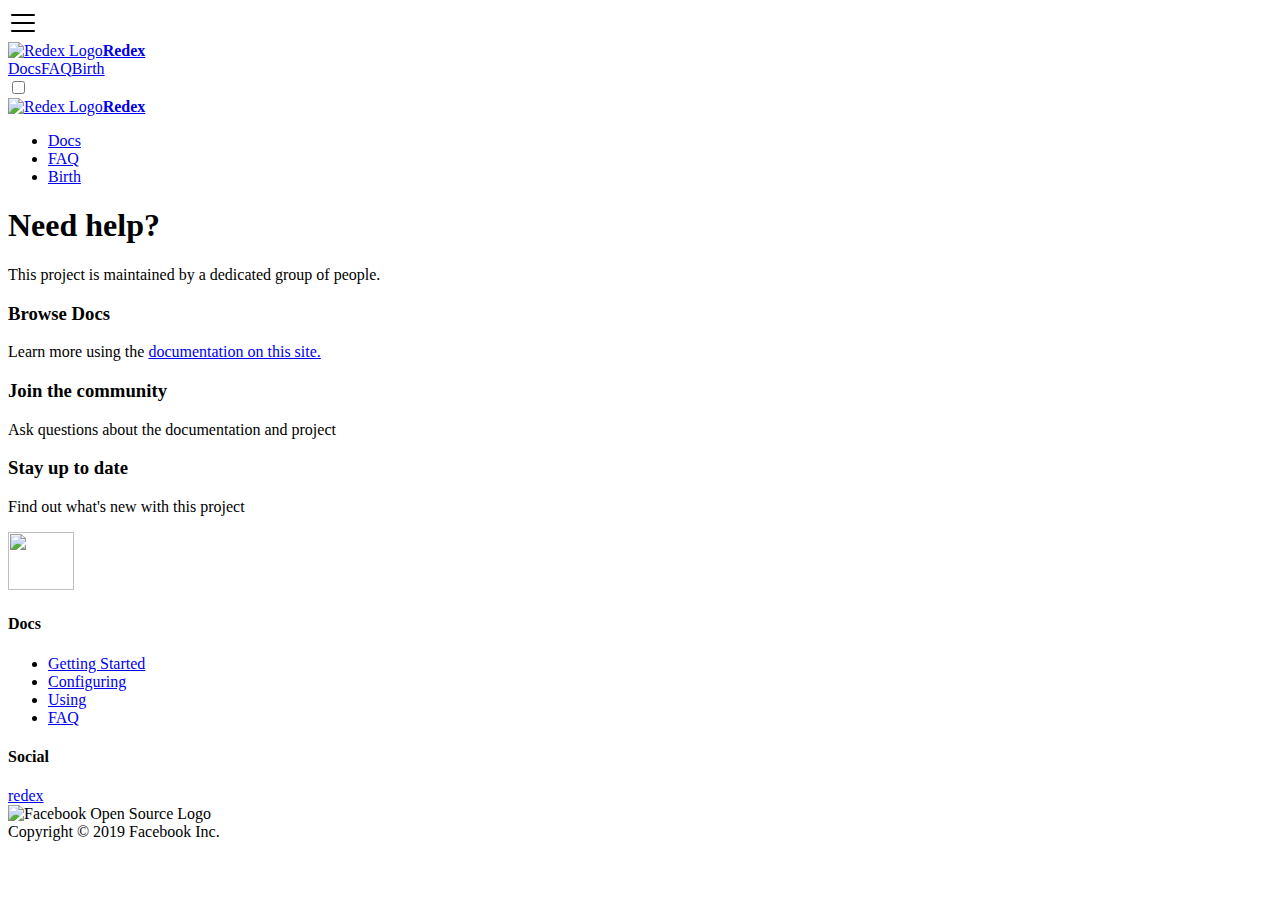
==== commit 7917b8a6: "Deploy website version based on 0566d2b0b232933caab386ccb33156a5fc54a963" ====
--- a/faq/index.html
+++ b/faq/index.html
@@ -3,32 +3,32 @@
 <head>
 <meta charset="UTF-8">
 <meta name="viewport" content="width=device-width">
-<script type="text/javascript">/*<![CDATA[*/window.__chunkMapping={"main":["/main.6fa84909da645225b981.css","/main.a25ee9685353cfad9c19.js"],"component---site-src-pages-faq-jsa-48-8a3":["/component---site-src-pages-faq-jsa-48-8a3.fe0e43fcdd80880a67aa.js"],"component---site-src-pages-index-jsece-a18":["/component---site-src-pages-index-jsece-a18.c66c5ce1e231bdc2d14a.js"],"component---theme-doc-page-1-be-9be":["/component---theme-doc-page-1-be-9be.de09a1a8cec9a2e9c92b.js"],"docsMetadata---docsaf-7-b03":["/docsMetadata---docsaf-7-b03.61a8baebf32b4c060296.js"],"component---theme-doc-item-178-a40":["/component---theme-doc-item-178-a40.de2648345892298aff25.css","/component---theme-doc-item-178-a40.e0d35aec50d7c7aaa812.js"],"content---docs-docker-803-e77":["/content---docs-docker-803-e77.9b91eea77894c8ba0483.js"],"metadata---docs-docker-637-66c":["/metadata---docs-docker-637-66c.52806d908dd2c315d932.js"],"content---docs-faqf-0-e-366":["/content---docs-faqf-0-e-366.a92b383f4c50e7f5275c.js"],"metadata---docs-faq-1-a-7-86f":["/metadata---docs-faq-1-a-7-86f.f623057bb9102adc1508.js"],"content---docs-buck-227-233":["/content---docs-buck-227-233.ea34cf5d23998cfafd2c.js"],"metadata---docs-bucka-9-f-6ed":["/metadata---docs-bucka-9-f-6ed.b8fb27de84add4e8bd04.js"],"content---docs-configuring-13-a-a5d":["/content---docs-configuring-13-a-a5d.afd77704e82d971784cb.js"],"metadata---docs-configuring-8-d-4-aba":["/metadata---docs-configuring-8-d-4-aba.154c714647d4db72acba.js"],"content---docs-interdex-550-777":["/content---docs-interdex-550-777.b8d79af5e3dc6856bd36.js"],"metadata---docs-interdex-71-b-b2f":["/metadata---docs-interdex-71-b-b2f.dc6c7cd2bc9d2cc4fc5f.js"],"content---docs-synth-925-9b3":["/content---docs-synth-925-9b3.88c5de2d12fb26d484bf.js"],"metadata---docs-synthba-2-2d4":["/metadata---docs-synthba-2-2d4.26ea7cf107ca6d5fd191.js"],"content---docs-installation-5-fd-fc9":["/content---docs-installation-5-fd-fc9.cf1dd962c5c312ff9248.js"],"metadata---docs-installatione-1-c-9ed":["/metadata---docs-installatione-1-c-9ed.4cfa78289d4eb8be8cde.js"],"content---docs-proguard-481-f36":["/content---docs-proguard-481-f36.24fb2ada7594c644794b.js"],"metadata---docs-proguardc-0-c-841":["/metadata---docs-proguardc-0-c-841.0e01277f7dfa8a8c2d9d.js"],"content---docs-usage-545-48f":["/content---docs-usage-545-48f.cf467f524da1d5ba31a6.js"],"metadata---docs-usage-7-f-3-d1f":["/metadata---docs-usage-7-f-3-d1f.69c309267e6b2a05e184.js"]};/*]]>*/</script>
+<script type="text/javascript">/*<![CDATA[*/window.__chunkMapping={"main":["/redexmain.6fa84909da645225b981.css","/redexmain.cd32e8a211163987e6bc.js"],"component---site-src-pages-faq-jsa-48-8a3":["/redexcomponent---site-src-pages-faq-jsa-48-8a3.fe0e43fcdd80880a67aa.js"],"component---site-src-pages-index-jsece-a18":["/redexcomponent---site-src-pages-index-jsece-a18.c66c5ce1e231bdc2d14a.js"],"component---theme-doc-page-1-be-9be":["/redexcomponent---theme-doc-page-1-be-9be.de09a1a8cec9a2e9c92b.js"],"docsMetadata---redex-docse-2-f-64f":["/redexdocsMetadata---redex-docse-2-f-64f.ad3c9953f845be6e017c.js"],"component---theme-doc-item-178-a40":["/redexcomponent---theme-doc-item-178-a40.de2648345892298aff25.css","/redexcomponent---theme-doc-item-178-a40.e0d35aec50d7c7aaa812.js"],"content---redex-docs-faqf-0-e-3d3":["/redexcontent---redex-docs-faqf-0-e-3d3.7effd6dfd76f80bf987a.js"],"metadata---redex-docs-faq-78-f-205":["/redexmetadata---redex-docs-faq-78-f-205.5a2bd1ba4c29bd441bff.js"],"content---redex-docs-docker-803-518":["/redexcontent---redex-docs-docker-803-518.fb3e5421d910a7249422.js"],"metadata---redex-docs-dockerd-2-b-96b":["/redexmetadata---redex-docs-dockerd-2-b-96b.a685852a508e5134e97d.js"],"content---redex-docs-configuring-13-a-322":["/redexcontent---redex-docs-configuring-13-a-322.5263b1514e2be24f1696.js"],"metadata---redex-docs-configuring-67-a-4d6":["/redexmetadata---redex-docs-configuring-67-a-4d6.e8ee23a33d3bb3460b7a.js"],"content---redex-docs-buck-227-a8d":["/redexcontent---redex-docs-buck-227-a8d.b083efc14bacceb58751.js"],"metadata---redex-docs-buckcf-2-901":["/redexmetadata---redex-docs-buckcf-2-901.5087a7a182e355a5bae2.js"],"content---redex-docs-installation-5-fd-caf":["/redexcontent---redex-docs-installation-5-fd-caf.d73ff3530a204245661b.js"],"metadata---redex-docs-installation-30-a-603":["/redexmetadata---redex-docs-installation-30-a-603.2df42a30c6a4e6ae6096.js"],"content---redex-docs-proguard-481-913":["/redexcontent---redex-docs-proguard-481-913.2cfc66b76f224a41dfbe.js"],"metadata---redex-docs-proguard-66-d-171":["/redexmetadata---redex-docs-proguard-66-d-171.8c1cad533b4bc18e9dc4.js"],"content---redex-docs-synth-925-331":["/redexcontent---redex-docs-synth-925-331.a8ee64c1f9058d950804.js"],"metadata---redex-docs-synth-885-2c0":["/redexmetadata---redex-docs-synth-885-2c0.a431d39e16916e7c3d09.js"],"content---redex-docs-interdex-550-886":["/redexcontent---redex-docs-interdex-550-886.d22604bd621a295da2e4.js"],"metadata---redex-docs-interdexcdc-d44":["/redexmetadata---redex-docs-interdexcdc-d44.25f2ec3477fccde3a9c9.js"],"content---redex-docs-usage-545-444":["/redexcontent---redex-docs-usage-545-444.cf467f524da1d5ba31a6.js"],"metadata---redex-docs-usagec-7-d-5cf":["/redexmetadata---redex-docs-usagec-7-d-5cf.e9ed2efaa92091e5d752.js"]};/*]]>*/</script>
 
 <title data-react-helmet="true">Redex</title>
 
-<meta data-react-helmet="true" charset="utf-8"/><meta data-react-helmet="true" http-equiv="x-ua-compatible" content="ie=edge"/><meta data-react-helmet="true" name="viewport" content="width=device-width"/><meta data-react-helmet="true" property="og:title" content="Redex"/><meta data-react-helmet="true" property="og:image" content="https://ThakurKarthik.github.io/img/og_image.png"/><meta data-react-helmet="true" property="twitter:image" content="https://ThakurKarthik.github.io/img/og_image.png"/><meta data-react-helmet="true" name="twitter:image:alt" content="Image for Redex"/><meta data-react-helmet="true" name="twitter:card" content="summary"/>
+<meta data-react-helmet="true" charset="utf-8"/><meta data-react-helmet="true" http-equiv="x-ua-compatible" content="ie=edge"/><meta data-react-helmet="true" name="viewport" content="width=device-width"/><meta data-react-helmet="true" property="og:title" content="Redex"/><meta data-react-helmet="true" property="og:image" content="https://ThakurKarthik.github.io/redeximg/og_image.png"/><meta data-react-helmet="true" property="twitter:image" content="https://ThakurKarthik.github.io/redeximg/og_image.png"/><meta data-react-helmet="true" name="twitter:image:alt" content="Image for Redex"/><meta data-react-helmet="true" name="twitter:card" content="summary"/>
 
-<link data-react-helmet="true" rel="shortcut icon" href="/img/favicon.png"/>
+<link data-react-helmet="true" rel="shortcut icon" href="/redeximg/favicon.png"/>
 
 
-<link rel="stylesheet" type="text/css" href="/main.6fa84909da645225b981.css" />
+<link rel="stylesheet" type="text/css" href="/redexmain.6fa84909da645225b981.css" />
 
-<link rel="stylesheet" type="text/css" href="/0.4b6b47aa5e3c93eeb1e7.css" />
+<link rel="stylesheet" type="text/css" href="/redex0.4b6b47aa5e3c93eeb1e7.css" />
 
 </head>
 <body >
 <div id="__docusaurus">
-<nav class="navbar navbar--light navbar--fixed-top"><div class="navbar__inner"><div class="navbar__items"><div aria-label="Navigation bar toggle" class="navbar__toggle" role="button" tabindex="0"><svg xmlns="http://www.w3.org/2000/svg" width="30" height="30" viewBox="0 0 30 30" role="img" focusable="false"><title>Menu</title><path stroke="currentColor" stroke-linecap="round" stroke-miterlimit="10" stroke-width="2" d="M4 7h22M4 15h22M4 23h22"></path></svg></div><a aria-current="page" class="navbar__brand active" href="/"><img class="navbar__logo" src="/img/favicon.png" alt="Redex Logo"/><strong class="">Redex</strong></a></div><div class="navbar__items navbar__items--right"><a class="navbar__item navbar__link" label="Docs" position="right" href="/docs/installation">Docs</a><a class="navbar__item navbar__link" label="FAQ" position="right" href="/docs/faq">FAQ</a><a class="navbar__item navbar__link" href="https://code.facebook.com/posts/1480969635539475/optimizing-android-bytecode-with-redex" label="Birth" position="right" target="_blank" rel="noopener noreferrer">Birth</a><div class="react-toggle displayOnlyInLargeViewport_1gtM"><div class="react-toggle-track"><div class="react-toggle-track-check"><span class="toggle_16vC moon_1N64"></span></div><div class="react-toggle-track-x"><span class="toggle_16vC sun_3CZP"></span></div></div><div class="react-toggle-thumb"></div><input type="checkbox" aria-label="Dark mode toggle" class="react-toggle-screenreader-only"/></div></div></div><div role="presentation" class="navbar__sidebar__backdrop"></div><div class="navbar__sidebar"><div class="navbar__sidebar__brand"><a aria-current="page" class="navbar__brand active" href="/"><img class="navbar__logo" src="/img/favicon.png" alt="Redex Logo"/><strong>Redex</strong></a></div><div class="navbar__sidebar__items"><div class="menu"><ul class="menu__list"><li class="menu__list-item"><a class="menu__link" label="Docs" position="right" href="/docs/installation">Docs</a></li><li class="menu__list-item"><a class="menu__link" label="FAQ" position="right" href="/docs/faq">FAQ</a></li><li class="menu__list-item"><a class="menu__link" href="https://code.facebook.com/posts/1480969635539475/optimizing-android-bytecode-with-redex" label="Birth" position="right" target="_blank" rel="noopener noreferrer">Birth</a></li></ul></div></div></div></nav><div class="docMainWrapper wrapper"><div class="container padding-vert--lg padding-top--xl"><div class="post"><header class="postHeader"><h1>Need help?</h1></header><p>This project is maintained by a dedicated group of people.</p></div><main><section><div class="row padding-top--lg"><div class="col col--4 text--break"><h3>Browse Docs</h3><p>Learn more using the<!-- --> <a href="/docs/installation">documentation on this site.</a></p></div><div class="col col--4 text--break"><h3>Join the community</h3><p>Ask questions about the documentation and project</p></div><div class="col col--4 text--break"><h3>Stay up to date</h3><p>Find out what&#x27;s new with this project</p></div></div></section></main></div></div><footer class="footer footer--dark"><div class="container"><div class="row footer__links"><a href="#"><img src="/img/redex.png" width="66" height="58"/></a><div class="col footer__col" style="flex:1"><h4 class="footer__title">Docs</h4><ul class="footer__items"><li class="footer__item"><a class="footer__link-item" label="Getting Started" href="/docs/installation">Getting Started</a></li><li class="footer__item"><a class="footer__link-item" label="Configuring" href="/docs/configuring">Configuring</a></li><li class="footer__item"><a class="footer__link-item" label="Using" href="/docs/usage">Using</a></li><li class="footer__item"><a class="footer__link-item" label="FAQ" href="/docs/faq">FAQ</a></li></ul></div><div class="footerSection" style="flex:1"><h4 class="footer__title">Social</h4><div class="social"><a class="github-button" href="https://github.com/ThakurKarthik/redex" data-count-href="https://github.com/ThakurKarthik/redex/stargazers" data-show-count="true" data-count-aria-label="# stargazers on GitHub" aria-label="Star this project on GitHub">redex</a></div></div></div><div class="text--center"><div class="margin-bottom--sm"><img class="footer__logo" alt="Facebook Open Source Logo" src="img/oss_logo.png"/></div>Copyright © 2019 Facebook Inc.</div></div></footer>
+<nav class="navbar navbar--light navbar--fixed-top"><div class="navbar__inner"><div class="navbar__items"><div aria-label="Navigation bar toggle" class="navbar__toggle" role="button" tabindex="0"><svg xmlns="http://www.w3.org/2000/svg" width="30" height="30" viewBox="0 0 30 30" role="img" focusable="false"><title>Menu</title><path stroke="currentColor" stroke-linecap="round" stroke-miterlimit="10" stroke-width="2" d="M4 7h22M4 15h22M4 23h22"></path></svg></div><a class="navbar__brand" href="/redex"><img class="navbar__logo" src="/redeximg/favicon.png" alt="Redex Logo"/><strong class="">Redex</strong></a></div><div class="navbar__items navbar__items--right"><a class="navbar__item navbar__link" label="Docs" position="right" href="/redexdocs/installation">Docs</a><a class="navbar__item navbar__link" label="FAQ" position="right" href="/redexdocs/faq">FAQ</a><a class="navbar__item navbar__link" href="https://code.facebook.com/posts/1480969635539475/optimizing-android-bytecode-with-redex" label="Birth" position="right" target="_blank" rel="noopener noreferrer">Birth</a><div class="react-toggle displayOnlyInLargeViewport_1gtM"><div class="react-toggle-track"><div class="react-toggle-track-check"><span class="toggle_16vC moon_1N64"></span></div><div class="react-toggle-track-x"><span class="toggle_16vC sun_3CZP"></span></div></div><div class="react-toggle-thumb"></div><input type="checkbox" aria-label="Dark mode toggle" class="react-toggle-screenreader-only"/></div></div></div><div role="presentation" class="navbar__sidebar__backdrop"></div><div class="navbar__sidebar"><div class="navbar__sidebar__brand"><a class="navbar__brand" href="/redex"><img class="navbar__logo" src="/redeximg/favicon.png" alt="Redex Logo"/><strong>Redex</strong></a></div><div class="navbar__sidebar__items"><div class="menu"><ul class="menu__list"><li class="menu__list-item"><a class="menu__link" label="Docs" position="right" href="/redexdocs/installation">Docs</a></li><li class="menu__list-item"><a class="menu__link" label="FAQ" position="right" href="/redexdocs/faq">FAQ</a></li><li class="menu__list-item"><a class="menu__link" href="https://code.facebook.com/posts/1480969635539475/optimizing-android-bytecode-with-redex" label="Birth" position="right" target="_blank" rel="noopener noreferrer">Birth</a></li></ul></div></div></div></nav><div class="docMainWrapper wrapper"><div class="container padding-vert--lg padding-top--xl"><div class="post"><header class="postHeader"><h1>Need help?</h1></header><p>This project is maintained by a dedicated group of people.</p></div><main><section><div class="row padding-top--lg"><div class="col col--4 text--break"><h3>Browse Docs</h3><p>Learn more using the<!-- --> <a href="/redexdocs/installation">documentation on this site.</a></p></div><div class="col col--4 text--break"><h3>Join the community</h3><p>Ask questions about the documentation and project</p></div><div class="col col--4 text--break"><h3>Stay up to date</h3><p>Find out what&#x27;s new with this project</p></div></div></section></main></div></div><footer class="footer footer--dark"><div class="container"><div class="row footer__links"><a href="#"><img src="/redeximg/redex.png" width="66" height="58"/></a><div class="col footer__col" style="flex:1"><h4 class="footer__title">Docs</h4><ul class="footer__items"><li class="footer__item"><a class="footer__link-item" label="Getting Started" href="/redexdocs/installation">Getting Started</a></li><li class="footer__item"><a class="footer__link-item" label="Configuring" href="/redexdocs/configuring">Configuring</a></li><li class="footer__item"><a class="footer__link-item" label="Using" href="/redexdocs/usage">Using</a></li><li class="footer__item"><a class="footer__link-item" label="FAQ" href="/redexdocs/faq">FAQ</a></li></ul></div><div class="footerSection" style="flex:1"><h4 class="footer__title">Social</h4><div class="social"><a class="github-button" href="https://github.com/ThakurKarthik/redex" data-count-href="https://github.com/ThakurKarthik/redex/stargazers" data-show-count="true" data-count-aria-label="# stargazers on GitHub" aria-label="Star this project on GitHub">redex</a></div></div></div><div class="text--center"><div class="margin-bottom--sm"><img class="footer__logo" alt="Facebook Open Source Logo" src="img/oss_logo.png"/></div>Copyright © 2019 Facebook Inc.</div></div></footer>
 </div>
 
-<script type="text/javascript" src="/runtime~main.f6234091cb196bda572f.js"></script>
+<script type="text/javascript" src="/redexruntime~main.e31f08ccc41e7aff6518.js"></script>
 
-<script type="text/javascript" src="/main.a25ee9685353cfad9c19.js"></script>
+<script type="text/javascript" src="/redexmain.cd32e8a211163987e6bc.js"></script>
 
-<script type="text/javascript" src="/0.ab470b1d243b785a50f1.js"></script>
+<script type="text/javascript" src="/redex0.ab470b1d243b785a50f1.js"></script>
 
-<script type="text/javascript" src="/component---site-src-pages-faq-jsa-48-8a3.fe0e43fcdd80880a67aa.js"></script>
+<script type="text/javascript" src="/redexcomponent---site-src-pages-faq-jsa-48-8a3.fe0e43fcdd80880a67aa.js"></script>
 
 </body>
 </html>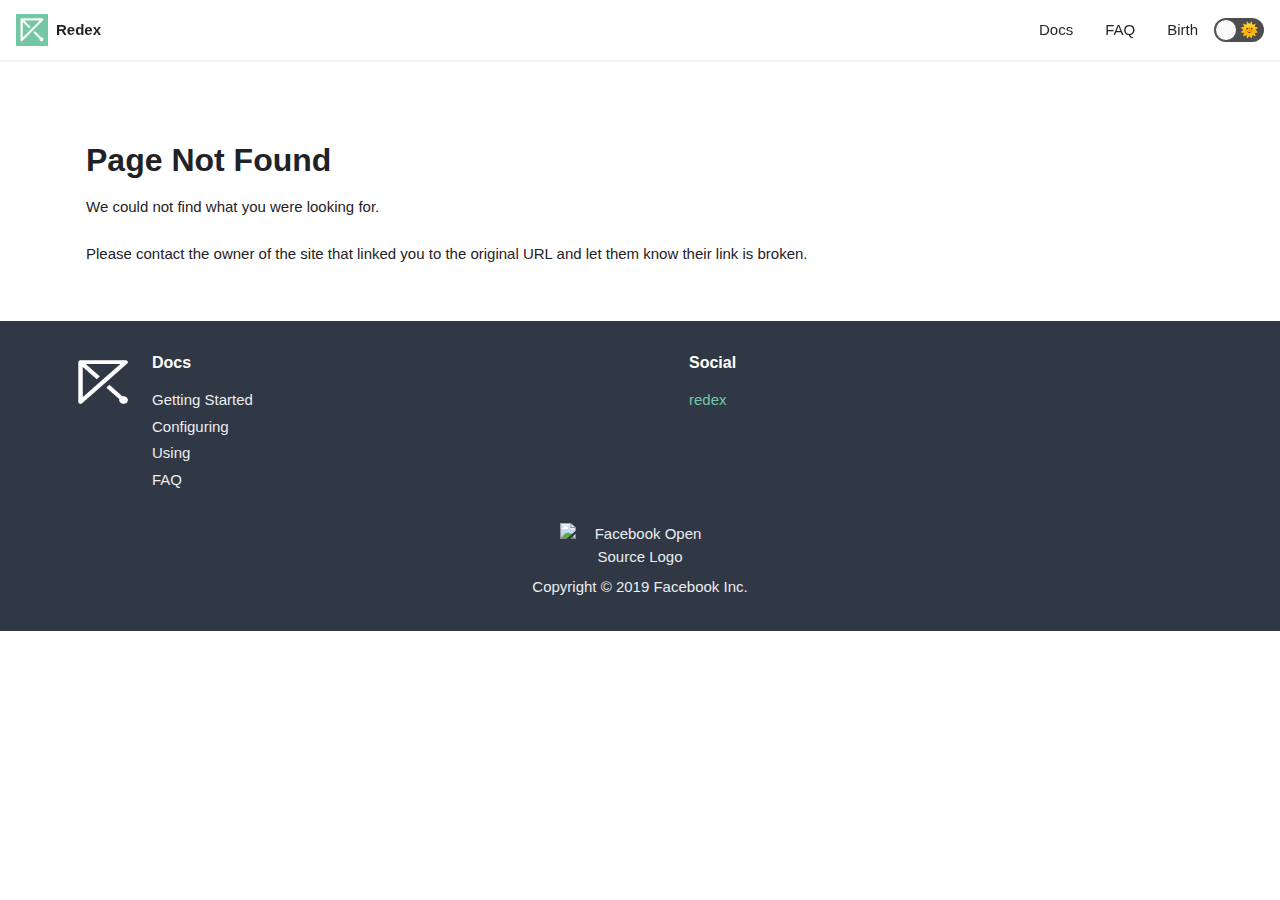
==== commit 3a4a241f: "Deploy website version based on 0566d2b0b232933caab386ccb33156a5fc54a963" ====
--- a/faq/index.html
+++ b/faq/index.html
@@ -3,32 +3,32 @@
 <head>
 <meta charset="UTF-8">
 <meta name="viewport" content="width=device-width">
-<script type="text/javascript">/*<![CDATA[*/window.__chunkMapping={"main":["/redexmain.6fa84909da645225b981.css","/redexmain.cd32e8a211163987e6bc.js"],"component---site-src-pages-faq-jsa-48-8a3":["/redexcomponent---site-src-pages-faq-jsa-48-8a3.fe0e43fcdd80880a67aa.js"],"component---site-src-pages-index-jsece-a18":["/redexcomponent---site-src-pages-index-jsece-a18.c66c5ce1e231bdc2d14a.js"],"component---theme-doc-page-1-be-9be":["/redexcomponent---theme-doc-page-1-be-9be.de09a1a8cec9a2e9c92b.js"],"docsMetadata---redex-docse-2-f-64f":["/redexdocsMetadata---redex-docse-2-f-64f.ad3c9953f845be6e017c.js"],"component---theme-doc-item-178-a40":["/redexcomponent---theme-doc-item-178-a40.de2648345892298aff25.css","/redexcomponent---theme-doc-item-178-a40.e0d35aec50d7c7aaa812.js"],"content---redex-docs-faqf-0-e-3d3":["/redexcontent---redex-docs-faqf-0-e-3d3.7effd6dfd76f80bf987a.js"],"metadata---redex-docs-faq-78-f-205":["/redexmetadata---redex-docs-faq-78-f-205.5a2bd1ba4c29bd441bff.js"],"content---redex-docs-docker-803-518":["/redexcontent---redex-docs-docker-803-518.fb3e5421d910a7249422.js"],"metadata---redex-docs-dockerd-2-b-96b":["/redexmetadata---redex-docs-dockerd-2-b-96b.a685852a508e5134e97d.js"],"content---redex-docs-configuring-13-a-322":["/redexcontent---redex-docs-configuring-13-a-322.5263b1514e2be24f1696.js"],"metadata---redex-docs-configuring-67-a-4d6":["/redexmetadata---redex-docs-configuring-67-a-4d6.e8ee23a33d3bb3460b7a.js"],"content---redex-docs-buck-227-a8d":["/redexcontent---redex-docs-buck-227-a8d.b083efc14bacceb58751.js"],"metadata---redex-docs-buckcf-2-901":["/redexmetadata---redex-docs-buckcf-2-901.5087a7a182e355a5bae2.js"],"content---redex-docs-installation-5-fd-caf":["/redexcontent---redex-docs-installation-5-fd-caf.d73ff3530a204245661b.js"],"metadata---redex-docs-installation-30-a-603":["/redexmetadata---redex-docs-installation-30-a-603.2df42a30c6a4e6ae6096.js"],"content---redex-docs-proguard-481-913":["/redexcontent---redex-docs-proguard-481-913.2cfc66b76f224a41dfbe.js"],"metadata---redex-docs-proguard-66-d-171":["/redexmetadata---redex-docs-proguard-66-d-171.8c1cad533b4bc18e9dc4.js"],"content---redex-docs-synth-925-331":["/redexcontent---redex-docs-synth-925-331.a8ee64c1f9058d950804.js"],"metadata---redex-docs-synth-885-2c0":["/redexmetadata---redex-docs-synth-885-2c0.a431d39e16916e7c3d09.js"],"content---redex-docs-interdex-550-886":["/redexcontent---redex-docs-interdex-550-886.d22604bd621a295da2e4.js"],"metadata---redex-docs-interdexcdc-d44":["/redexmetadata---redex-docs-interdexcdc-d44.25f2ec3477fccde3a9c9.js"],"content---redex-docs-usage-545-444":["/redexcontent---redex-docs-usage-545-444.cf467f524da1d5ba31a6.js"],"metadata---redex-docs-usagec-7-d-5cf":["/redexmetadata---redex-docs-usagec-7-d-5cf.e9ed2efaa92091e5d752.js"]};/*]]>*/</script>
+<script type="text/javascript">/*<![CDATA[*/window.__chunkMapping={"main":["/main.6fa84909da645225b981.css","/main.ea1c23107cb85bc6926f.js"],"component---site-src-pages-faq-jsa-48-8a3":["/component---site-src-pages-faq-jsa-48-8a3.fe0e43fcdd80880a67aa.js"],"component---site-src-pages-index-jsece-a18":["/component---site-src-pages-index-jsece-a18.50a1bea5b3651fbe620e.js"],"component---theme-doc-page-1-be-9be":["/component---theme-doc-page-1-be-9be.de09a1a8cec9a2e9c92b.js"],"docsMetadata---docsaf-7-b03":["/docsMetadata---docsaf-7-b03.3c98a32bbffa68a8c5ed.js"],"component---theme-doc-item-178-a40":["/component---theme-doc-item-178-a40.de2648345892298aff25.css","/component---theme-doc-item-178-a40.e0d35aec50d7c7aaa812.js"],"content---docs-buck-227-233":["/content---docs-buck-227-233.91769901218b2a4282d9.js"],"metadata---docs-bucka-9-f-6ed":["/metadata---docs-bucka-9-f-6ed.c9616d5db62d0dda5725.js"],"content---docs-configuring-13-a-a5d":["/content---docs-configuring-13-a-a5d.9008c5375d7b6da516c9.js"],"metadata---docs-configuring-8-d-4-aba":["/metadata---docs-configuring-8-d-4-aba.f8521f944206982a61e0.js"],"content---docs-faqf-0-e-366":["/content---docs-faqf-0-e-366.ea2fefe8b3c6cbad18d8.js"],"metadata---docs-faq-1-a-7-86f":["/metadata---docs-faq-1-a-7-86f.7de0eae1382c495578fb.js"],"content---docs-docker-803-e77":["/content---docs-docker-803-e77.41dad4a42351914216ed.js"],"metadata---docs-docker-637-66c":["/metadata---docs-docker-637-66c.12357c07a7cba9a9fc3c.js"],"content---docs-usage-545-48f":["/content---docs-usage-545-48f.53d8b53bc79202f6f929.js"],"metadata---docs-usage-7-f-3-d1f":["/metadata---docs-usage-7-f-3-d1f.1dfef6232b9e1ad27cca.js"],"content---docs-interdex-550-777":["/content---docs-interdex-550-777.93a07a26550d8cc598c8.js"],"metadata---docs-interdex-71-b-b2f":["/metadata---docs-interdex-71-b-b2f.b88c6a3f9ab12e96a78d.js"],"content---docs-installation-5-fd-fc9":["/content---docs-installation-5-fd-fc9.cf1dd962c5c312ff9248.js"],"metadata---docs-installatione-1-c-9ed":["/metadata---docs-installatione-1-c-9ed.4cfa78289d4eb8be8cde.js"],"content---docs-synth-925-9b3":["/content---docs-synth-925-9b3.f574de8886e698b0af07.js"],"metadata---docs-synthba-2-2d4":["/metadata---docs-synthba-2-2d4.0d5b23fc6dde44360e19.js"],"content---docs-proguard-481-f36":["/content---docs-proguard-481-f36.3f7b4f6ec260c4ea51d9.js"],"metadata---docs-proguardc-0-c-841":["/metadata---docs-proguardc-0-c-841.dfa1c2a3c9f6e7b6347f.js"]};/*]]>*/</script>
 
 <title data-react-helmet="true">Redex</title>
 
-<meta data-react-helmet="true" charset="utf-8"/><meta data-react-helmet="true" http-equiv="x-ua-compatible" content="ie=edge"/><meta data-react-helmet="true" name="viewport" content="width=device-width"/><meta data-react-helmet="true" property="og:title" content="Redex"/><meta data-react-helmet="true" property="og:image" content="https://ThakurKarthik.github.io/redeximg/og_image.png"/><meta data-react-helmet="true" property="twitter:image" content="https://ThakurKarthik.github.io/redeximg/og_image.png"/><meta data-react-helmet="true" name="twitter:image:alt" content="Image for Redex"/><meta data-react-helmet="true" name="twitter:card" content="summary"/>
+<meta data-react-helmet="true" charset="utf-8"/><meta data-react-helmet="true" http-equiv="x-ua-compatible" content="ie=edge"/><meta data-react-helmet="true" name="viewport" content="width=device-width"/><meta data-react-helmet="true" property="og:title" content="Redex"/><meta data-react-helmet="true" property="og:image" content="https://ThakurKarthik.github.io/img/og_image.png"/><meta data-react-helmet="true" property="twitter:image" content="https://ThakurKarthik.github.io/img/og_image.png"/><meta data-react-helmet="true" name="twitter:image:alt" content="Image for Redex"/><meta data-react-helmet="true" name="twitter:card" content="summary"/>
 
-<link data-react-helmet="true" rel="shortcut icon" href="/redeximg/favicon.png"/>
+<link data-react-helmet="true" rel="shortcut icon" href="/img/favicon.png"/>
 
 
-<link rel="stylesheet" type="text/css" href="/redexmain.6fa84909da645225b981.css" />
+<link rel="stylesheet" type="text/css" href="/main.6fa84909da645225b981.css" />
 
-<link rel="stylesheet" type="text/css" href="/redex0.4b6b47aa5e3c93eeb1e7.css" />
+<link rel="stylesheet" type="text/css" href="/0.4b6b47aa5e3c93eeb1e7.css" />
 
 </head>
 <body >
 <div id="__docusaurus">
-<nav class="navbar navbar--light navbar--fixed-top"><div class="navbar__inner"><div class="navbar__items"><div aria-label="Navigation bar toggle" class="navbar__toggle" role="button" tabindex="0"><svg xmlns="http://www.w3.org/2000/svg" width="30" height="30" viewBox="0 0 30 30" role="img" focusable="false"><title>Menu</title><path stroke="currentColor" stroke-linecap="round" stroke-miterlimit="10" stroke-width="2" d="M4 7h22M4 15h22M4 23h22"></path></svg></div><a class="navbar__brand" href="/redex"><img class="navbar__logo" src="/redeximg/favicon.png" alt="Redex Logo"/><strong class="">Redex</strong></a></div><div class="navbar__items navbar__items--right"><a class="navbar__item navbar__link" label="Docs" position="right" href="/redexdocs/installation">Docs</a><a class="navbar__item navbar__link" label="FAQ" position="right" href="/redexdocs/faq">FAQ</a><a class="navbar__item navbar__link" href="https://code.facebook.com/posts/1480969635539475/optimizing-android-bytecode-with-redex" label="Birth" position="right" target="_blank" rel="noopener noreferrer">Birth</a><div class="react-toggle displayOnlyInLargeViewport_1gtM"><div class="react-toggle-track"><div class="react-toggle-track-check"><span class="toggle_16vC moon_1N64"></span></div><div class="react-toggle-track-x"><span class="toggle_16vC sun_3CZP"></span></div></div><div class="react-toggle-thumb"></div><input type="checkbox" aria-label="Dark mode toggle" class="react-toggle-screenreader-only"/></div></div></div><div role="presentation" class="navbar__sidebar__backdrop"></div><div class="navbar__sidebar"><div class="navbar__sidebar__brand"><a class="navbar__brand" href="/redex"><img class="navbar__logo" src="/redeximg/favicon.png" alt="Redex Logo"/><strong>Redex</strong></a></div><div class="navbar__sidebar__items"><div class="menu"><ul class="menu__list"><li class="menu__list-item"><a class="menu__link" label="Docs" position="right" href="/redexdocs/installation">Docs</a></li><li class="menu__list-item"><a class="menu__link" label="FAQ" position="right" href="/redexdocs/faq">FAQ</a></li><li class="menu__list-item"><a class="menu__link" href="https://code.facebook.com/posts/1480969635539475/optimizing-android-bytecode-with-redex" label="Birth" position="right" target="_blank" rel="noopener noreferrer">Birth</a></li></ul></div></div></div></nav><div class="docMainWrapper wrapper"><div class="container padding-vert--lg padding-top--xl"><div class="post"><header class="postHeader"><h1>Need help?</h1></header><p>This project is maintained by a dedicated group of people.</p></div><main><section><div class="row padding-top--lg"><div class="col col--4 text--break"><h3>Browse Docs</h3><p>Learn more using the<!-- --> <a href="/redexdocs/installation">documentation on this site.</a></p></div><div class="col col--4 text--break"><h3>Join the community</h3><p>Ask questions about the documentation and project</p></div><div class="col col--4 text--break"><h3>Stay up to date</h3><p>Find out what&#x27;s new with this project</p></div></div></section></main></div></div><footer class="footer footer--dark"><div class="container"><div class="row footer__links"><a href="#"><img src="/redeximg/redex.png" width="66" height="58"/></a><div class="col footer__col" style="flex:1"><h4 class="footer__title">Docs</h4><ul class="footer__items"><li class="footer__item"><a class="footer__link-item" label="Getting Started" href="/redexdocs/installation">Getting Started</a></li><li class="footer__item"><a class="footer__link-item" label="Configuring" href="/redexdocs/configuring">Configuring</a></li><li class="footer__item"><a class="footer__link-item" label="Using" href="/redexdocs/usage">Using</a></li><li class="footer__item"><a class="footer__link-item" label="FAQ" href="/redexdocs/faq">FAQ</a></li></ul></div><div class="footerSection" style="flex:1"><h4 class="footer__title">Social</h4><div class="social"><a class="github-button" href="https://github.com/ThakurKarthik/redex" data-count-href="https://github.com/ThakurKarthik/redex/stargazers" data-show-count="true" data-count-aria-label="# stargazers on GitHub" aria-label="Star this project on GitHub">redex</a></div></div></div><div class="text--center"><div class="margin-bottom--sm"><img class="footer__logo" alt="Facebook Open Source Logo" src="img/oss_logo.png"/></div>Copyright © 2019 Facebook Inc.</div></div></footer>
+<nav class="navbar navbar--light navbar--fixed-top"><div class="navbar__inner"><div class="navbar__items"><div aria-label="Navigation bar toggle" class="navbar__toggle" role="button" tabindex="0"><svg xmlns="http://www.w3.org/2000/svg" width="30" height="30" viewBox="0 0 30 30" role="img" focusable="false"><title>Menu</title><path stroke="currentColor" stroke-linecap="round" stroke-miterlimit="10" stroke-width="2" d="M4 7h22M4 15h22M4 23h22"></path></svg></div><a aria-current="page" class="navbar__brand active" href="/"><img class="navbar__logo" src="/img/favicon.png" alt="Redex Logo"/><strong class="">Redex</strong></a></div><div class="navbar__items navbar__items--right"><a class="navbar__item navbar__link" label="Docs" position="right" href="/docs/installation">Docs</a><a class="navbar__item navbar__link" label="FAQ" position="right" href="/docs/faq">FAQ</a><a class="navbar__item navbar__link" href="https://code.facebook.com/posts/1480969635539475/optimizing-android-bytecode-with-redex" label="Birth" position="right" target="_blank" rel="noopener noreferrer">Birth</a><div class="react-toggle displayOnlyInLargeViewport_1gtM"><div class="react-toggle-track"><div class="react-toggle-track-check"><span class="toggle_16vC moon_1N64"></span></div><div class="react-toggle-track-x"><span class="toggle_16vC sun_3CZP"></span></div></div><div class="react-toggle-thumb"></div><input type="checkbox" aria-label="Dark mode toggle" class="react-toggle-screenreader-only"/></div></div></div><div role="presentation" class="navbar__sidebar__backdrop"></div><div class="navbar__sidebar"><div class="navbar__sidebar__brand"><a aria-current="page" class="navbar__brand active" href="/"><img class="navbar__logo" src="/img/favicon.png" alt="Redex Logo"/><strong>Redex</strong></a></div><div class="navbar__sidebar__items"><div class="menu"><ul class="menu__list"><li class="menu__list-item"><a class="menu__link" label="Docs" position="right" href="/docs/installation">Docs</a></li><li class="menu__list-item"><a class="menu__link" label="FAQ" position="right" href="/docs/faq">FAQ</a></li><li class="menu__list-item"><a class="menu__link" href="https://code.facebook.com/posts/1480969635539475/optimizing-android-bytecode-with-redex" label="Birth" position="right" target="_blank" rel="noopener noreferrer">Birth</a></li></ul></div></div></div></nav><div class="docMainWrapper wrapper"><div class="container padding-vert--lg padding-top--xl"><div class="post"><header class="postHeader"><h1>Need help?</h1></header><p>This project is maintained by a dedicated group of people.</p></div><main><section><div class="row padding-top--lg"><div class="col col--4 text--break"><h3>Browse Docs</h3><p>Learn more using the<!-- --> <a href="/docs/installation">documentation on this site.</a></p></div><div class="col col--4 text--break"><h3>Join the community</h3><p>Ask questions about the documentation and project</p></div><div class="col col--4 text--break"><h3>Stay up to date</h3><p>Find out what&#x27;s new with this project</p></div></div></section></main></div></div><footer class="footer footer--dark"><div class="container"><div class="row footer__links"><a href="#"><img src="/img/redex.png" width="66" height="58"/></a><div class="col footer__col" style="flex:1"><h4 class="footer__title">Docs</h4><ul class="footer__items"><li class="footer__item"><a class="footer__link-item" label="Getting Started" href="/docs/installation">Getting Started</a></li><li class="footer__item"><a class="footer__link-item" label="Configuring" href="/docs/configuring">Configuring</a></li><li class="footer__item"><a class="footer__link-item" label="Using" href="/docs/usage">Using</a></li><li class="footer__item"><a class="footer__link-item" label="FAQ" href="/docs/faq">FAQ</a></li></ul></div><div class="footerSection" style="flex:1"><h4 class="footer__title">Social</h4><div class="social"><a class="github-button" href="https://github.com/ThakurKarthik/redex" data-count-href="https://github.com/ThakurKarthik/redex/stargazers" data-show-count="true" data-count-aria-label="# stargazers on GitHub" aria-label="Star this project on GitHub">redex</a></div></div></div><div class="text--center"><div class="margin-bottom--sm"><img class="footer__logo" alt="Facebook Open Source Logo" src="img/oss_logo.png"/></div>Copyright © 2019 Facebook Inc.</div></div></footer>
 </div>
 
-<script type="text/javascript" src="/redexruntime~main.e31f08ccc41e7aff6518.js"></script>
+<script type="text/javascript" src="/runtime~main.3aab023564e8ef05585c.js"></script>
 
-<script type="text/javascript" src="/redexmain.cd32e8a211163987e6bc.js"></script>
+<script type="text/javascript" src="/main.ea1c23107cb85bc6926f.js"></script>
 
-<script type="text/javascript" src="/redex0.ab470b1d243b785a50f1.js"></script>
+<script type="text/javascript" src="/0.ab470b1d243b785a50f1.js"></script>
 
-<script type="text/javascript" src="/redexcomponent---site-src-pages-faq-jsa-48-8a3.fe0e43fcdd80880a67aa.js"></script>
+<script type="text/javascript" src="/component---site-src-pages-faq-jsa-48-8a3.fe0e43fcdd80880a67aa.js"></script>
 
 </body>
 </html>--- a/main.6fa84909da645225b981.css
+++ b/main.6fa84909da645225b981.css
@@ -0,0 +1 @@
+:root{--ifm-dark-value:10%;--ifm-darker-value:15%;--ifm-darkest-value:30%;--ifm-light-value:15%;--ifm-lighter-value:30%;--ifm-lightest-value:50%;--ifm-color-primary:#3578e5;--ifm-color-primary-dark:#306cce;--ifm-color-primary-darker:#2d66c3;--ifm-color-primary-darkest:#2554a0;--ifm-color-primary-light:#538ce9;--ifm-color-primary-lighter:#72a1ed;--ifm-color-primary-lightest:#9abcf2;--ifm-color-secondary:#ebedf0;--ifm-color-secondary-dark:#d4d5d8;--ifm-color-secondary-darker:#c8c9cc;--ifm-color-secondary-darkest:#a4a6a8;--ifm-color-secondary-light:#eef0f2;--ifm-color-secondary-lighter:#f1f2f5;--ifm-color-secondary-lightest:#f5f6f8;--ifm-color-success:#00a400;--ifm-color-success-dark:#009400;--ifm-color-success-darker:#008b00;--ifm-color-success-darkest:#007300;--ifm-color-success-light:#26b226;--ifm-color-success-lighter:#4dbf4d;--ifm-color-success-lightest:#80d280;--ifm-color-info:#54c7ec;--ifm-color-info-dark:#4cb3d4;--ifm-color-info-darker:#47a9c9;--ifm-color-info-darkest:#3b8ba5;--ifm-color-info-light:#6ecfef;--ifm-color-info-lighter:#87d8f2;--ifm-color-info-lightest:#aae3f6;--ifm-color-warning:#ffba00;--ifm-color-warning-dark:#e6a700;--ifm-color-warning-darker:#d99e00;--ifm-color-warning-darkest:#b38200;--ifm-color-warning-light:#ffc426;--ifm-color-warning-lighter:#ffcf4d;--ifm-color-warning-lightest:#ffdd80;--ifm-color-danger:#fa383e;--ifm-color-danger-dark:#e13238;--ifm-color-danger-darker:#d53035;--ifm-color-danger-darkest:#af272b;--ifm-color-danger-light:#fb565b;--ifm-color-danger-lighter:#fb7478;--ifm-color-danger-lightest:#fd9c9f;--ifm-color-white:#fff;--ifm-color-white-alpha-05:hsla(0,0%,100%,0.05);--ifm-color-white-alpha-10:hsla(0,0%,100%,0.1);--ifm-color-white-alpha-15:hsla(0,0%,100%,0.15);--ifm-color-white-alpha-20:hsla(0,0%,100%,0.2);--ifm-color-white-alpha-30:hsla(0,0%,100%,0.3);--ifm-color-white-alpha-40:hsla(0,0%,100%,0.4);--ifm-color-white-alpha-50:hsla(0,0%,100%,0.5);--ifm-color-white-alpha-60:hsla(0,0%,100%,0.6);--ifm-color-white-alpha-80:hsla(0,0%,100%,0.8);--ifm-color-black:#000;--ifm-color-black-alpha-05:rgba(0,0,0,0.05);--ifm-color-black-alpha-10:rgba(0,0,0,0.1);--ifm-color-black-alpha-15:rgba(0,0,0,0.15);--ifm-color-black-alpha-20:rgba(0,0,0,0.2);--ifm-color-black-alpha-30:rgba(0,0,0,0.3);--ifm-color-black-alpha-40:rgba(0,0,0,0.4);--ifm-color-black-alpha-50:rgba(0,0,0,0.5);--ifm-color-black-alpha-60:rgba(0,0,0,0.6);--ifm-color-black-alpha-80:rgba(0,0,0,0.8);--ifm-color-content:#1f2227;--ifm-color-content-inverse:var(--ifm-color-white);--ifm-color-emphasis:var(--ifm-color-black);--ifm-color-emphasis-alpha-05:var(--ifm-color-black-alpha-05);--ifm-color-emphasis-alpha-10:var(--ifm-color-black-alpha-10);--ifm-color-emphasis-alpha-15:var(--ifm-color-black-alpha-15);--ifm-color-emphasis-alpha-20:var(--ifm-color-black-alpha-20);--ifm-color-emphasis-alpha-30:var(--ifm-color-black-alpha-30);--ifm-color-emphasis-alpha-40:var(--ifm-color-black-alpha-40);--ifm-color-emphasis-alpha-50:var(--ifm-color-black-alpha-50);--ifm-color-emphasis-alpha-60:var(--ifm-color-black-alpha-60);--ifm-color-emphasis-alpha-80:var(--ifm-color-black-alpha-80);--ifm-color-emphasis-inverse:var(--ifm-color-white);--ifm-color-emphasis-inverse-alpha-05:var(--ifm-color-white-alpha-05);--ifm-color-emphasis-inverse-alpha-10:var(--ifm-color-white-alpha-10);--ifm-color-emphasis-inverse-alpha-15:var(--ifm-color-white-alpha-15);--ifm-color-emphasis-inverse-alpha-20:var(--ifm-color-white-alpha-20);--ifm-color-emphasis-inverse-alpha-30:var(--ifm-color-white-alpha-30);--ifm-color-emphasis-inverse-alpha-40:var(--ifm-color-white-alpha-40);--ifm-color-emphasis-inverse-alpha-50:var(--ifm-color-white-alpha-50);--ifm-color-emphasis-inverse-alpha-60:var(--ifm-color-white-alpha-60);--ifm-color-emphasis-inverse-alpha-80:var(--ifm-color-white-alpha-80);--ifm-background-color:transparent;--ifm-background-surface-color:var(--ifm-color-content-inverse);--ifm-global-border-width:1px;--ifm-global-radius:0.4rem;--ifm-font-base-color:var(--ifm-color-content);--ifm-font-base-color-inverse:var(--ifm-color-content-inverse);--ifm-font-family-base:system-ui,-apple-system,Segoe UI,Roboto,Ubuntu,Cantarell,Noto Sans,sans-serif,Segoe UI,Roboto,Ubuntu,Cantarell,Noto Sans,sans-serif,BlinkMacSystemFont,"Segoe UI",Helvetica,Arial,sans-serif,"Apple Color Emoji","Segoe UI Emoji","Segoe UI Symbol";--ifm-font-family-monospace:SFMono-Regular,Menlo,Monaco,Consolas,"Liberation Mono","Courier New",monospace;--ifm-font-size-base:15px;--ifm-font-weight-light:300;--ifm-font-weight-normal:400;--ifm-font-weight-semibold:500;--ifm-font-weight-bold:700;--ifm-font-weight-base:var(--ifm-font-weight-normal);--ifm-line-height-base:1.5;--ifm-global-spacing:1rem;--ifm-spacing-vertical:var(--ifm-global-spacing);--ifm-spacing-horizontal:var(--ifm-global-spacing);--ifm-transition-fast:200ms;--ifm-transition-slow:400ms;--ifm-global-shadow-lw:0 1px 2px 0 var(--ifm-color-black-alpha-10);--ifm-global-shadow-md:0 5px 40px var(--ifm-color-black-alpha-20);--ifm-global-shadow-tl:0 12px 28px 0 var(--ifm-color-black-alpha-20),0 2px 4px 0 var(--ifm-color-black-alpha-10);--ifm-z-index-dropdown:100;--ifm-z-index-fixed:200;--ifm-z-index-overlay:400}*,html{box-sizing:border-box}html{background-color:transparent;background-color:var(--ifm-background-color);-webkit-tap-highlight-color:transparent}body{color:#1f2227;color:var(--ifm-font-base-color);font-family:system-ui,-apple-system,Segoe UI,Roboto,Ubuntu,Cantarell,Noto Sans,sans-serif,BlinkMacSystemFont,Helvetica,Arial,Apple Color Emoji,Segoe UI Emoji,Segoe UI Symbol;font-family:var(--ifm-font-family-base);font-size:15px;font-size:var(--ifm-font-size-base);line-height:1.5;line-height:var(--ifm-line-height-base);margin:0;-ms-text-size-adjust:100%;-webkit-text-size-adjust:100%;word-wrap:break-word}:root{--ifm-container-width:1140px}.container{margin-left:auto;margin-right:auto;max-width:1140px;max-width:var(--ifm-container-width);padding-left:1rem;padding-left:var(--ifm-spacing-horizontal);padding-right:1rem;padding-right:var(--ifm-spacing-horizontal);width:100%}.container.container--fluid{max-width:inherit}.row{display:flex;flex-direction:row;flex-wrap:wrap;margin-left:-1rem;margin-left:calc(var(--ifm-spacing-horizontal)*-1);margin-right:-1rem;margin-right:calc(var(--ifm-spacing-horizontal)*-1)}.row.row--no-gutters{margin-left:0;margin-right:0}.row.row--no-gutters>.col{padding-left:0;padding-right:0}.row.row--align-top{align-items:flex-start}.row.row--align-bottom{align-items:flex-end}.row.row--align-center{align-items:center}.row.row--align-stretch{align-items:stretch}.row.row--align-baseline{align-items:baseline}.row .col{--ifm-col-width:100%;display:block;flex:1 0;margin-left:0;max-width:100%;padding-left:1rem;padding-left:var(--ifm-spacing-horizontal);padding-right:1rem;padding-right:var(--ifm-spacing-horizontal);width:100%}.row .col[class*=col--]{flex:0 0 var(--ifm-col-width);max-width:var(--ifm-col-width)}@media (max-width:996px){.row .col.col.col{--ifm-col-width:100%;flex-basis:var(--ifm-col-width);margin-left:0;max-width:var(--ifm-col-width)}}.row .col.col--1{--ifm-col-width:8.33333%;flex:0 0 var(--ifm-col-width);max-width:var(--ifm-col-width)}.row .col.col--offset-1{margin-left:8.33333%}.row .col.col--2{--ifm-col-width:16.66667%;flex:0 0 var(--ifm-col-width);max-width:var(--ifm-col-width)}.row .col.col--offset-2{margin-left:16.66667%}.row .col.col--3{--ifm-col-width:25%;flex:0 0 var(--ifm-col-width);max-width:var(--ifm-col-width)}.row .col.col--offset-3{margin-left:25%}.row .col.col--4{--ifm-col-width:33.33333%;flex:0 0 var(--ifm-col-width);max-width:var(--ifm-col-width)}.row .col.col--offset-4{margin-left:33.33333%}.row .col.col--5{--ifm-col-width:41.66667%;flex:0 0 var(--ifm-col-width);max-width:var(--ifm-col-width)}.row .col.col--offset-5{margin-left:41.66667%}.row .col.col--6{--ifm-col-width:50%;flex:0 0 var(--ifm-col-width);max-width:var(--ifm-col-width)}.row .col.col--offset-6{margin-left:50%}.row .col.col--7{--ifm-col-width:58.33333%;flex:0 0 var(--ifm-col-width);max-width:var(--ifm-col-width)}.row .col.col--offset-7{margin-left:58.33333%}.row .col.col--8{--ifm-col-width:66.66667%;flex:0 0 var(--ifm-col-width);max-width:var(--ifm-col-width)}.row .col.col--offset-8{margin-left:66.66667%}.row .col.col--9{--ifm-col-width:75%;flex:0 0 var(--ifm-col-width);max-width:var(--ifm-col-width)}.row .col.col--offset-9{margin-left:75%}.row .col.col--10{--ifm-col-width:83.33333%;flex:0 0 var(--ifm-col-width);max-width:var(--ifm-col-width)}.row .col.col--offset-10{margin-left:83.33333%}.row .col.col--11{--ifm-col-width:91.66667%;flex:0 0 var(--ifm-col-width);max-width:var(--ifm-col-width)}.row .col.col--offset-11{margin-left:91.66667%}.row .col.col--12{--ifm-col-width:100%;flex:0 0 var(--ifm-col-width);max-width:var(--ifm-col-width)}.row .col.col--offset-12{margin-left:100%}.margin--none{margin:0!important}.margin-top--none{margin-top:0!important}.margin-left--none{margin-left:0!important}.margin-bottom--none{margin-bottom:0!important}.margin-right--none{margin-right:0!important}.margin-vert--none{margin-bottom:0!important;margin-top:0!important}.margin-horiz--none{margin-left:0!important;margin-right:0!important}.margin--xs{margin:.25rem!important}.margin-top--xs{margin-top:.25rem!important}.margin-left--xs{margin-left:.25rem!important}.margin-bottom--xs{margin-bottom:.25rem!important}.margin-right--xs{margin-right:.25rem!important}.margin-vert--xs{margin-bottom:.25rem!important;margin-top:.25rem!important}.margin-horiz--xs{margin-left:.25rem!important;margin-right:.25rem!important}.margin--sm{margin:.5rem!important}.margin-top--sm{margin-top:.5rem!important}.margin-left--sm{margin-left:.5rem!important}.margin-bottom--sm{margin-bottom:.5rem!important}.margin-right--sm{margin-right:.5rem!important}.margin-vert--sm{margin-bottom:.5rem!important;margin-top:.5rem!important}.margin-horiz--sm{margin-left:.5rem!important;margin-right:.5rem!important}.margin--md{margin:1rem!important}.margin-top--md{margin-top:1rem!important}.margin-left--md{margin-left:1rem!important}.margin-bottom--md{margin-bottom:1rem!important}.margin-right--md{margin-right:1rem!important}.margin-vert--md{margin-bottom:1rem!important;margin-top:1rem!important}.margin-horiz--md{margin-left:1rem!important;margin-right:1rem!important}.margin--lg{margin:2rem!important}.margin-top--lg{margin-top:2rem!important}.margin-left--lg{margin-left:2rem!important}.margin-bottom--lg{margin-bottom:2rem!important}.margin-right--lg{margin-right:2rem!important}.margin-vert--lg{margin-bottom:2rem!important;margin-top:2rem!important}.margin-horiz--lg{margin-left:2rem!important;margin-right:2rem!important}.margin--xl{margin:5rem!important}.margin-top--xl{margin-top:5rem!important}.margin-left--xl{margin-left:5rem!important}.margin-bottom--xl{margin-bottom:5rem!important}.margin-right--xl{margin-right:5rem!important}.margin-vert--xl{margin-bottom:5rem!important;margin-top:5rem!important}.margin-horiz--xl{margin-left:5rem!important;margin-right:5rem!important}.padding--none{padding:0!important}.padding-top--none{padding-top:0!important}.padding-left--none{padding-left:0!important}.padding-bottom--none{padding-bottom:0!important}.padding-right--none{padding-right:0!important}.padding-vert--none{padding-bottom:0!important;padding-top:0!important}.padding-horiz--none{padding-left:0!important;padding-right:0!important}.padding--xs{padding:.25rem!important}.padding-top--xs{padding-top:.25rem!important}.padding-left--xs{padding-left:.25rem!important}.padding-bottom--xs{padding-bottom:.25rem!important}.padding-right--xs{padding-right:.25rem!important}.padding-vert--xs{padding-bottom:.25rem!important;padding-top:.25rem!important}.padding-horiz--xs{padding-left:.25rem!important;padding-right:.25rem!important}.padding--sm{padding:.5rem!important}.padding-top--sm{padding-top:.5rem!important}.padding-left--sm{padding-left:.5rem!important}.padding-bottom--sm{padding-bottom:.5rem!important}.padding-right--sm{padding-right:.5rem!important}.padding-vert--sm{padding-bottom:.5rem!important;padding-top:.5rem!important}.padding-horiz--sm{padding-left:.5rem!important;padding-right:.5rem!important}.padding--md{padding:1rem!important}.padding-top--md{padding-top:1rem!important}.padding-left--md{padding-left:1rem!important}.padding-bottom--md{padding-bottom:1rem!important}.padding-right--md{padding-right:1rem!important}.padding-vert--md{padding-bottom:1rem!important;padding-top:1rem!important}.padding-horiz--md{padding-left:1rem!important;padding-right:1rem!important}.padding--lg{padding:2rem!important}.padding-top--lg{padding-top:2rem!important}.padding-left--lg{padding-left:2rem!important}.padding-bottom--lg{padding-bottom:2rem!important}.padding-right--lg{padding-right:2rem!important}.padding-vert--lg{padding-bottom:2rem!important;padding-top:2rem!important}.padding-horiz--lg{padding-left:2rem!important;padding-right:2rem!important}.padding--xl{padding:5rem!important}.padding-top--xl{padding-top:5rem!important}.padding-left--xl{padding-left:5rem!important}.padding-bottom--xl{padding-bottom:5rem!important}.padding-right--xl{padding-right:5rem!important}.padding-vert--xl{padding-bottom:5rem!important;padding-top:5rem!important}.padding-horiz--xl{padding-left:5rem!important;padding-right:5rem!important}:root{--ifm-code-background:var(--ifm-color-emphasis-alpha-05);--ifm-code-border-radius:var(--ifm-global-radius);--ifm-code-color:var(--ifm-color-emphasis-alpha-80);--ifm-code-font-size:85%;--ifm-code-padding-horizontal:0.4rem;--ifm-code-padding-vertical:0.2rem;--ifm-pre-background:var(--ifm-color-emphasis-alpha-05);--ifm-pre-border-radius:var(--ifm-code-border-radius);--ifm-pre-color:inherit;--ifm-pre-line-height:1.45;--ifm-pre-padding:1rem}code{background-color:rgba(0,0,0,.05);background-color:var(--ifm-code-background);border-radius:.4rem;border-radius:var(--ifm-code-border-radius);color:rgba(0,0,0,.8);color:var(--ifm-code-color);margin:0;padding:.2rem .4rem;padding:var(--ifm-code-padding-vertical) var(--ifm-code-padding-horizontal)}code,pre{font-family:SFMono-Regular,Menlo,Monaco,Consolas,Liberation Mono,Courier New,monospace;font-family:var(--ifm-font-family-monospace);font-size:85%;font-size:var(--ifm-code-font-size)}pre{background-color:rgba(0,0,0,.05);background-color:var(--ifm-pre-background);border-radius:.4rem;border-radius:var(--ifm-pre-border-radius);color:inherit;color:var(--ifm-pre-color);line-height:1.45;line-height:var(--ifm-pre-line-height);margin-bottom:1rem;margin-bottom:var(--ifm-spacing-vertical);margin-top:0;overflow:auto;padding:1rem;padding:var(--ifm-pre-padding)}pre,pre code{word-wrap:normal}pre code{background-color:transparent;border:0;display:inline;font-size:100%;line-height:inherit;margin:0;max-width:auto;overflow:visible;padding:0;white-space:pre;word-break:normal}:root{--ifm-heading-color:inherit;--ifm-heading-margin-top:0;--ifm-heading-margin-bottom:var(--ifm-spacing-vertical);--ifm-heading-font-family:inherit;--ifm-heading-font-weight:var(--ifm-font-weight-bold);--ifm-heading-line-height:1.25;--ifm-h1-font-size:2rem;--ifm-h2-font-size:1.5rem;--ifm-h3-font-size:1.25rem;--ifm-h4-font-size:1rem;--ifm-h5-font-size:0.875rem;--ifm-h6-font-size:0.85rem}h1,h2,h3,h4,h5,h6{color:inherit;color:var(--ifm-heading-color);font-weight:700;font-weight:var(--ifm-heading-font-weight);line-height:1.25;line-height:var(--ifm-heading-line-height);margin-bottom:1rem;margin-bottom:var(--ifm-heading-margin-bottom);margin-top:0;margin-top:var(--ifm-heading-margin-top)}h1{font-size:2rem;font-size:var(--ifm-h1-font-size)}h2{font-size:1.5rem;font-size:var(--ifm-h2-font-size)}h3{font-size:1.25rem;font-size:var(--ifm-h3-font-size)}h4{font-size:1rem;font-size:var(--ifm-h4-font-size)}h5{font-size:.875rem;font-size:var(--ifm-h5-font-size)}h6{font-size:.85rem;font-size:var(--ifm-h6-font-size)}:root{--ifm-image-alignment-padding:1.25rem}img{border-style:none;box-sizing:content-box;max-width:100%}img[align=right]{padding-left:var(--image-alignment-padding)}img[align=left]{padding-right:var(--image-alignment-padding)}:root{--ifm-leading-desktop:1.5;--ifm-leading:calc(var(--ifm-leading-desktop)*1rem)}.markdown{--ifm-h1-line-height:2;--ifm-h2-line-height:1.5;--ifm-heading-line-height:1;--ifm-h1-vertical-rhythm-top:4;--ifm-h2-vertical-rhythm-top:2.5;--ifm-h3-vertical-rhythm-top:2;--ifm-heading-vertical-rhythm-top:1.5;--ifm-h1-vertical-rhythm-bottom:1;--ifm-heading-vertical-rhythm-bottom:0.5}.markdown:after,.markdown:before{content:"";display:table}.markdown:after{clear:both}.markdown>:first-child{margin-top:0!important}.markdown>:last-child{margin-bottom:0!important}.markdown>h1{margin-bottom:calc(var(--ifm-h1-vertical-rhythm-bottom)*var(--ifm-leading));margin-top:calc(var(--ifm-h1-vertical-rhythm-top)*var(--ifm-leading))}.markdown>h2{margin-top:calc(var(--ifm-h2-vertical-rhythm-top)*var(--ifm-leading))}.markdown>h2,.markdown>h3{margin-bottom:calc(var(--ifm-heading-vertical-rhythm-bottom)*var(--ifm-leading))}.markdown>h3{margin-top:calc(var(--ifm-h3-vertical-rhythm-top)*var(--ifm-leading))}.markdown>h4,.markdown>h5,.markdown>h6{margin-bottom:calc(var(--ifm-heading-vertical-rhythm-bottom)*var(--ifm-leading));margin-top:calc(var(--ifm-heading-vertical-rhythm-top)*var(--ifm-leading))}.markdown>p,.markdown>pre,.markdown>ul{margin-bottom:1.5rem;margin-bottom:var(--ifm-leading)}:root{--ifm-list-left-padding:2rem;--ifm-list-margin:1rem;--ifm-list-item-margin:0.25rem;--ifm-list-paragraph-margin:1rem}ol,ul{margin-bottom:1rem;margin-bottom:var(--ifm-list-margin);margin-top:0;padding-left:2rem;padding-left:var(--ifm-list-left-padding)}ol ol,ul ol{list-style-type:lower-roman}ol ol,ol ul,ul ol,ul ul{margin-bottom:0;margin-top:0}ol ol ol,ol ul ol,ul ol ol,ul ul ol{list-style-type:lower-alpha}li{word-wrap:break-all}li>p{margin-top:1rem;margin-top:var(--ifm-list-paragraph-margin)}li+li{margin-top:.25rem;margin-top:var(--ifm-list-item-margin)}:root{--ifm-table-cell-padding:0.75rem;--ifm-table-background:transparent;--ifm-table-stripe-background:var(--ifm-color-emphasis-alpha-05);--ifm-table-border-width:1px;--ifm-table-border-color:var(--ifm-color-emphasis-alpha-20);--ifm-table-head-background:inherit;--ifm-table-head-color:inherit;--ifm-table-head-font-weight:var(--ifm-font-weight-bold);--ifm-table-cell-color:inherit}table{border-collapse:collapse;border-spacing:0;display:block;margin-bottom:1rem;margin-bottom:var(--ifm-spacing-vertical);margin-top:0;overflow:auto;width:100%}table tr{background-color:transparent;background-color:var(--ifm-table-background);border-top:1px solid rgba(0,0,0,.2);border-top:var(--ifm-table-border-width) solid var(--ifm-table-border-color)}table tr:nth-child(2n){background-color:rgba(0,0,0,.05);background-color:var(--ifm-table-stripe-background)}table td,table th{border:1px solid rgba(0,0,0,.2);border:var(--ifm-table-border-width) solid var(--ifm-table-border-color);padding:.75rem;padding:var(--ifm-table-cell-padding)}table th{background-color:inherit;background-color:var(--ifm-table-head-background);color:inherit;color:var(--ifm-table-head-color);font-weight:700;font-weight:var(--ifm-table-head-font-weight)}table td{color:inherit;color:var(--ifm-table-cell-color)}:root{--ifm-link-color:var(--ifm-color-primary);--ifm-link-decoration:none;--ifm-link-hover-color:var(--ifm-link-color);--ifm-link-hover-decoration:underline;--ifm-paragraph-margin-bottom:var(--ifm-leading);--ifm-blockquote-color:#6a737d;--ifm-blockquote-font-size:var(--ifm-font-size-base);--ifm-blockquote-padding-horizontal:0;--ifm-blockquote-padding-vertical:0;--ifm-hr-border-color:var(--ifm-color-emphasis-alpha-10);--ifm-hr-border-width:1px;--ifm-hr-margin-vertical:1.5rem}strong{font-weight:700;font-weight:var(--ifm-font-weight-bold)}a{color:#3578e5;color:var(--ifm-link-color);-webkit-text-decoration:none;-webkit-text-decoration:var(--ifm-link-decoration);text-decoration:none;text-decoration:var(--ifm-link-decoration)}a:hover{color:#3578e5;color:var(--ifm-link-hover-color);-webkit-text-decoration:underline;-webkit-text-decoration:var(--ifm-link-hover-decoration);text-decoration:underline;text-decoration:var(--ifm-link-hover-decoration)}a:active,a:hover{outline-width:0}a:not([href]){color:inherit;text-decoration:none}p{margin-top:0;margin-bottom:1.5rem;margin-bottom:var(--ifm-paragraph-margin-bottom)}blockquote{color:#6a737d;color:var(--ifm-blockquote-color);font-size:15px;font-size:var(--ifm-blockquote-font-size);margin:0 0 1rem;margin-bottom:var(--ifm-spacing-vertical);padding:0;padding:var(--ifm-blockquote-padding-vertical) var(--ifm-blockquote-padding-horizontal)}hr{border-color:rgba(0,0,0,.1);border-width:1px;border:var(--ifm-hr-border-width) solid var(--ifm-hr-border-color);box-sizing:content-box;margin:1.5rem 0;margin:var(--ifm-hr-margin-vertical) 0;overflow:hidden;padding:0}hr:after,hr:before{content:"";display:table}hr:after{clear:both}:root{--ifm-alert-background-color:inherit;--ifm-alert-border-color:var(--ifm-alert-background-color);--ifm-alert-border-radius:var(--ifm-global-radius);--ifm-alert-border-width:var(--ifm-global-border-width);--ifm-alert-color:var(--ifm-font-base-color-inverse);--ifm-alert-padding-horizontal:var(--ifm-spacing-horizontal);--ifm-alert-padding-vertical:var(--ifm-spacing-vertical)}.alert{background-color:inherit;background-color:var(--ifm-alert-background-color);border-color:inherit;border-width:1px;border:var(--ifm-alert-border-width) solid var(--ifm-alert-border-color);border-radius:.4rem;border-radius:var(--ifm-alert-border-radius);box-sizing:border-box;color:#fff;color:var(--ifm-alert-color);padding:1rem;padding:var(--ifm-alert-padding-vertical) var(--ifm-alert-padding-horizontal)}.alert.alert--primary{--ifm-alert-background-color:var(--ifm-color-primary)}.alert.alert--primary,.alert.alert--secondary{color:#fff;color:var(--ifm-alert-color);background-color:inherit;background-color:var(--ifm-alert-background-color);border-color:inherit;border-color:var(--ifm-alert-background-color)}.alert.alert--secondary{--ifm-alert-background-color:var(--ifm-color-secondary)}.alert.alert--success{--ifm-alert-background-color:var(--ifm-color-success)}.alert.alert--info,.alert.alert--success{color:#fff;color:var(--ifm-alert-color);background-color:inherit;background-color:var(--ifm-alert-background-color);border-color:inherit;border-color:var(--ifm-alert-background-color)}.alert.alert--info{--ifm-alert-background-color:var(--ifm-color-info)}.alert.alert--warning{--ifm-alert-background-color:var(--ifm-color-warning)}.alert.alert--danger,.alert.alert--warning{color:#fff;color:var(--ifm-alert-color);background-color:inherit;background-color:var(--ifm-alert-background-color);border-color:inherit;border-color:var(--ifm-alert-background-color)}.alert.alert--danger{--ifm-alert-background-color:var(--ifm-color-danger)}.alert.alert--secondary{color:#1f2227;color:var(--ifm-color-content)}.alert .close{margin-right:-1rem;margin-right:calc(var(--ifm-alert-padding-horizontal)*-1);margin-top:-1rem;margin-top:calc(var(--ifm-alert-padding-vertical)*-1)}:root{--ifm-avatar-intro-left-margin:1rem;--ifm-avatar-intro-alignment:inherit;--ifm-avatar-photo-bottom-margin:0;--ifm-avatar-photo-size-sm:2rem;--ifm-avatar-photo-size-md:3rem;--ifm-avatar-photo-size-lg:4rem;--ifm-avatar-photo-size-xl:6rem}.avatar{display:flex}.avatar .avatar__photo-link{display:block}.avatar .avatar__photo{border-radius:50%;height:3rem;height:var(--ifm-avatar-photo-size-md);margin-bottom:0;margin-bottom:var(--ifm-avatar-photo-bottom-margin);width:3rem;width:var(--ifm-avatar-photo-size-md)}.avatar .avatar__photo.avatar__photo--sm{height:2rem;height:var(--ifm-avatar-photo-size-sm);width:2rem;width:var(--ifm-avatar-photo-size-sm)}.avatar .avatar__photo.avatar__photo--lg{height:4rem;height:var(--ifm-avatar-photo-size-lg);width:4rem;width:var(--ifm-avatar-photo-size-lg)}.avatar .avatar__photo.avatar__photo--xl{height:6rem;height:var(--ifm-avatar-photo-size-xl);width:6rem;width:var(--ifm-avatar-photo-size-xl)}.avatar .avatar__intro{display:flex;flex:1 1;flex-direction:column;justify-content:center;margin-left:1rem;margin-left:var(--ifm-avatar-intro-left-margin);text-align:inherit;text-align:var(--ifm-avatar-intro-alignment)}.avatar .avatar__name{margin:0}.avatar .avatar__subtitle{margin-top:.25rem}.avatar.avatar--vertical{--ifm-avatar-intro-alignment:center;--ifm-avatar-intro-left-margin:0;--ifm-avatar-photo-bottom-margin:0.5rem;align-items:center;flex-direction:column}.avatar.avatar--vertical .avatar__intro{margin-left:1rem;margin-left:var(--ifm-avatar-intro-left-margin);text-align:inherit;text-align:var(--ifm-avatar-intro-alignment)}.avatar.avatar--vertical .avatar__photo{margin-bottom:0;margin-bottom:var(--ifm-avatar-photo-bottom-margin)}:root{--ifm-badge-background-color:inherit;--ifm-badge-border-color:var(--ifm-badge-background-color);--ifm-badge-border-radius:var(--ifm-global-radius);--ifm-badge-border-width:var(--ifm-global-border-width);--ifm-badge-color:var(--ifm-color-white);--ifm-badge-padding-horizontal:calc(var(--ifm-spacing-horizontal)*0.5);--ifm-badge-padding-vertical:calc(var(--ifm-spacing-vertical)*0.25)}.badge{background-color:inherit;background-color:var(--ifm-badge-background-color);border-color:inherit;border-width:1px;border:var(--ifm-badge-border-width) solid var(--ifm-badge-border-color);border-radius:.4rem;border-radius:var(--ifm-badge-border-radius);box-sizing:border-box;color:#fff;color:var(--ifm-badge-color);font-size:.7rem;font-weight:700;font-weight:var(--ifm-font-weight-bold);padding:.25rem .5rem;padding:var(--ifm-badge-padding-vertical) var(--ifm-badge-padding-horizontal)}.badge.badge--primary{--ifm-badge-background-color:var(--ifm-color-primary)}.badge.badge--primary,.badge.badge--secondary{background-color:inherit;background-color:var(--ifm-badge-background-color);border-color:inherit;border-color:var(--ifm-badge-background-color)}.badge.badge--secondary{--ifm-badge-background-color:var(--ifm-color-secondary)}.badge.badge--success{--ifm-badge-background-color:var(--ifm-color-success)}.badge.badge--info,.badge.badge--success{background-color:inherit;background-color:var(--ifm-badge-background-color);border-color:inherit;border-color:var(--ifm-badge-background-color)}.badge.badge--info{--ifm-badge-background-color:var(--ifm-color-info)}.badge.badge--warning{--ifm-badge-background-color:var(--ifm-color-warning)}.badge.badge--danger,.badge.badge--warning{background-color:inherit;background-color:var(--ifm-badge-background-color);border-color:inherit;border-color:var(--ifm-badge-background-color)}.badge.badge--danger{--ifm-badge-background-color:var(--ifm-color-danger)}.badge.badge--secondary{color:#000;color:var(--ifm-color-black)}:root{--ifm-breadcrumb-border-radius:1.5rem;--ifm-breadcrumb-spacing:0.0625rem;--ifm-breadcrumb-color-active:var(--ifm-color-primary);--ifm-breadcrumb-item-background-active:var(--ifm-color-emphasis-alpha-05);--ifm-breadcrumb-padding-horizontal:1rem;--ifm-breadcrumb-padding-vertical:0.5rem;--ifm-breadcrumb-size-multiplier:1;--ifm-breadcrumb-separator:url('data:image/svg+xml;utf8,<svg alt="Chevron Right" xmlns="http://www.w3.org/2000/svg" xmlns:xlink="http://www.w3.org/1999/xlink" x="0px" y="0px" viewBox="0 0 256 256" style="enable-background:new 0 0 256 256;" xml:space="preserve"><g><g><polygon points="79.093,0 48.907,30.187 146.72,128 48.907,225.813 79.093,256 207.093,128"/></g></g><g></g><g></g><g></g><g></g><g></g><g></g><g></g><g></g><g></g><g></g><g></g><g></g><g></g><g></g><g></g></svg>');--ifm-breadcrumb-separator-size:0.5rem;--ifm-breadcrumb-separator-size-multiplier:1.25}.breadcrumbs{margin-bottom:0;padding-left:0}.breadcrumbs>.breadcrumb__item{display:inline-block;list-style-type:none}.breadcrumbs>.breadcrumb__item:not(:first-child){margin-left:.0625rem;margin-left:var(--ifm-breadcrumb-spacing)}.breadcrumbs>.breadcrumb__item:not(:last-child){margin-right:.0625rem;margin-right:var(--ifm-breadcrumb-spacing)}.breadcrumbs>.breadcrumb__item:not(:last-child):after{background-image:url('data:image/svg+xml;utf8,<svg alt="Chevron Right" xmlns="http://www.w3.org/2000/svg" xmlns:xlink="http://www.w3.org/1999/xlink" x="0px" y="0px" viewBox="0 0 256 256" style="enable-background:new 0 0 256 256;" xml:space="preserve"><g><g><polygon points="79.093,0 48.907,30.187 146.72,128 48.907,225.813 79.093,256 207.093,128"/></g></g><g></g><g></g><g></g><g></g><g></g><g></g><g></g><g></g><g></g><g></g><g></g><g></g><g></g><g></g><g></g></svg>');background-image:var(--ifm-breadcrumb-separator);background-position:50%;content:" ";display:inline-block;height:.625rem;height:calc(var(--ifm-breadcrumb-separator-size)*var(--ifm-breadcrumb-size-multiplier)*var(--ifm-breadcrumb-separator-size-multiplier));margin:0 .5rem;opacity:.5;width:.625rem;width:calc(var(--ifm-breadcrumb-separator-size)*var(--ifm-breadcrumb-size-multiplier)*var(--ifm-breadcrumb-separator-size-multiplier))}.breadcrumbs>.breadcrumb__item .breadcrumb__link{border-radius:1.5rem;border-radius:var(--ifm-breadcrumb-border-radius);color:#1f2227;color:var(--ifm-font-base-color);display:inline-block;font-size:1rem;font-size:calc(1rem*var(--ifm-breadcrumb-size-multiplier));padding:.5rem 1rem;padding:calc(var(--ifm-breadcrumb-padding-vertical)*var(--ifm-breadcrumb-size-multiplier)) calc(var(--ifm-breadcrumb-padding-horizontal)*var(--ifm-breadcrumb-size-multiplier));text-decoration:none}.breadcrumbs>.breadcrumb__item.breadcrumb__item--active .breadcrumb__link{background:rgba(0,0,0,.05);background:var(--ifm-breadcrumb-item-background-active);color:#3578e5;color:var(--ifm-breadcrumb-color-active)}.breadcrumbs>.breadcrumb__item:not(.breadcrumb__item--active):hover .breadcrumb__link{background:rgba(0,0,0,.05);background:var(--ifm-breadcrumb-item-background-active);transition:background .2s cubic-bezier(.08,.52,.52,1);transition:background var(--ifm-transition-fast) cubic-bezier(.08,.52,.52,1)}.breadcrumbs.breadcrumbs--sm{--ifm-breadcrumb-size-multiplier:0.8}.breadcrumbs.breadcrumbs--lg{--ifm-breadcrumb-size-multiplier:1.2}:root{--ifm-button-background-color:inherit;--ifm-button-border-color:var(--ifm-button-background-color);--ifm-button-border-width:var(--ifm-global-border-width);--ifm-button-color:var(--ifm-font-base-color-inverse);--ifm-button-font-weight:var(--ifm-font-weight-bold);--ifm-button-padding-horizontal:1.5rem;--ifm-button-padding-vertical:0.375rem;--ifm-button-size-multiplier:1;--ifm-button-transition-duration:var(--ifm-transition-fast);--ifm-button-border-radius:calc(var(--ifm-global-radius)*var(--ifm-button-size-multiplier))}.button{-webkit-appearance:none;-moz-appearance:none;appearance:none;background-color:inherit;background-color:var(--ifm-button-background-color);border-color:inherit;border-width:1px;border:var(--ifm-button-border-width) solid var(--ifm-button-border-color);border-radius:.4rem;border-radius:var(--ifm-button-border-radius);box-sizing:border-box;color:var(--ifm-button-color);cursor:pointer;display:inline-block;font-size:.8rem;font-size:calc(0.8rem*var(--ifm-button-size-multiplier));font-weight:700;font-weight:var(--ifm-button-font-weight);line-height:1.5;padding:.375rem 1.5rem;padding:calc(var(--ifm-button-padding-vertical)*var(--ifm-button-size-multiplier)) calc(var(--ifm-button-padding-horizontal)*var(--ifm-button-size-multiplier));text-align:center;transition:color .2s cubic-bezier(.08,.52,.52,1),background .2s cubic-bezier(.08,.52,.52,1),border-color .2s cubic-bezier(.08,.52,.52,1);transition:color var(--ifm-button-transition-duration) cubic-bezier(.08,.52,.52,1),background var(--ifm-button-transition-duration) cubic-bezier(.08,.52,.52,1),border-color var(--ifm-button-transition-duration) cubic-bezier(.08,.52,.52,1);-webkit-user-select:none;-moz-user-select:none;-ms-user-select:none;user-select:none;vertical-align:middle;white-space:nowrap}.button,.button:hover{outline:0;text-decoration:none}.button:hover{color:#fff;color:var(--ifm-button-color)}.button:focus{outline:0}.button.button--outline{--ifm-button-background-color:transparent;--ifm-button-color:var(--ifm-button-border-color)}.button.button--outline:hover{--ifm-button-background-color:var(--ifm-button-border-color)}.button.button--outline.button--active,.button.button--outline:active,.button.button--outline:hover{--ifm-button-color:var(--ifm-font-base-color-inverse)}.button.button--link{--ifm-button-background-color:transparent;--ifm-button-border-color:transparent;color:#3578e5;color:var(--ifm-link-color);-webkit-text-decoration:none;-webkit-text-decoration:var(--ifm-link-decoration);text-decoration:none;text-decoration:var(--ifm-link-decoration)}.button.button--link.button--active,.button.button--link:active,.button.button--link:hover{color:#3578e5;color:var(--ifm-link-hover-color);-webkit-text-decoration:underline;-webkit-text-decoration:var(--ifm-link-hover-decoration);text-decoration:underline;text-decoration:var(--ifm-link-hover-decoration)}.button.disabled,.button:disabled,.button[disabled]{opacity:.65;pointer-events:none}.button.button--sm{--ifm-button-size-multiplier:0.8}.button.button--lg{--ifm-button-size-multiplier:1.35}.button.button--block{display:block;width:100%}.button.button--secondary{color:#1f2227}.button.button--secondary.button--outline:not(.button--active):not(:hover){color:#1f2227;color:var(--ifm-font-base-color)}.button.button--primary{--ifm-button-border-color:var(--ifm-color-primary)}.button.button--primary:not(.button--outline){--ifm-button-background-color:var(--ifm-color-primary)}.button.button--primary:not(.button--outline):hover{--ifm-button-background-color:var(--ifm-color-primary-dark);--ifm-button-border-color:var(--ifm-color-primary-dark)}.button.button.button--primary.button--active,.button.button.button--primary:active{--ifm-button-border-color:var(--ifm-color-primary-darker);--ifm-button-background-color:var(--ifm-color-primary-darker);background-color:#2d66c3;background-color:var(--ifm-color-primary-darker);border-color:#2d66c3;border-color:var(--ifm-color-primary-darker)}.button.button--secondary{--ifm-button-border-color:var(--ifm-color-secondary)}.button.button--secondary:not(.button--outline){--ifm-button-background-color:var(--ifm-color-secondary)}.button.button--secondary:not(.button--outline):hover{--ifm-button-background-color:var(--ifm-color-secondary-dark);--ifm-button-border-color:var(--ifm-color-secondary-dark)}.button.button.button--secondary.button--active,.button.button.button--secondary:active{--ifm-button-border-color:var(--ifm-color-secondary-darker);--ifm-button-background-color:var(--ifm-color-secondary-darker);background-color:#c8c9cc;background-color:var(--ifm-color-secondary-darker);border-color:#c8c9cc;border-color:var(--ifm-color-secondary-darker)}.button.button--success{--ifm-button-border-color:var(--ifm-color-success)}.button.button--success:not(.button--outline){--ifm-button-background-color:var(--ifm-color-success)}.button.button--success:not(.button--outline):hover{--ifm-button-background-color:var(--ifm-color-success-dark);--ifm-button-border-color:var(--ifm-color-success-dark)}.button.button.button--success.button--active,.button.button.button--success:active{--ifm-button-border-color:var(--ifm-color-success-darker);--ifm-button-background-color:var(--ifm-color-success-darker);background-color:#008b00;background-color:var(--ifm-color-success-darker);border-color:#008b00;border-color:var(--ifm-color-success-darker)}.button.button--info{--ifm-button-border-color:var(--ifm-color-info)}.button.button--info:not(.button--outline){--ifm-button-background-color:var(--ifm-color-info)}.button.button--info:not(.button--outline):hover{--ifm-button-background-color:var(--ifm-color-info-dark);--ifm-button-border-color:var(--ifm-color-info-dark)}.button.button.button--info.button--active,.button.button.button--info:active{--ifm-button-border-color:var(--ifm-color-info-darker);--ifm-button-background-color:var(--ifm-color-info-darker);background-color:#47a9c9;background-color:var(--ifm-color-info-darker);border-color:#47a9c9;border-color:var(--ifm-color-info-darker)}.button.button--warning{--ifm-button-border-color:var(--ifm-color-warning)}.button.button--warning:not(.button--outline){--ifm-button-background-color:var(--ifm-color-warning)}.button.button--warning:not(.button--outline):hover{--ifm-button-background-color:var(--ifm-color-warning-dark);--ifm-button-border-color:var(--ifm-color-warning-dark)}.button.button.button--warning.button--active,.button.button.button--warning:active{--ifm-button-border-color:var(--ifm-color-warning-darker);--ifm-button-background-color:var(--ifm-color-warning-darker);background-color:#d99e00;background-color:var(--ifm-color-warning-darker);border-color:#d99e00;border-color:var(--ifm-color-warning-darker)}.button.button--danger{--ifm-button-border-color:var(--ifm-color-danger)}.button.button--danger:not(.button--outline){--ifm-button-background-color:var(--ifm-color-danger)}.button.button--danger:not(.button--outline):hover{--ifm-button-background-color:var(--ifm-color-danger-dark);--ifm-button-border-color:var(--ifm-color-danger-dark)}.button.button.button--danger.button--active,.button.button.button--danger:active{--ifm-button-border-color:var(--ifm-color-danger-darker);--ifm-button-background-color:var(--ifm-color-danger-darker);background-color:#d53035;background-color:var(--ifm-color-danger-darker);border-color:#d53035;border-color:var(--ifm-color-danger-darker)}:root{--ifm-button-group-margin:2px}.button-group{display:inline-flex}.button-group>.button:not(:first-child){border-bottom-left-radius:0;border-top-left-radius:0;margin-left:2px;margin-left:var(--ifm-button-group-margin)}.button-group>.button:not(:last-child){border-bottom-right-radius:0;border-top-right-radius:0}.button-group>.button--active{z-index:1}.button-group.button-group--block{display:flex;justify-content:stretch}.button-group.button-group--block>.button{flex-grow:1}:root{--ifm-card-background-color:var(--ifm-background-surface-color);--ifm-card-border-radius:calc(var(--ifm-global-radius)*2);--ifm-card-horizontal-spacing:var(--ifm-global-spacing);--ifm-card-vertical-spacing:var(--ifm-global-spacing)}.card{background-color:#fff;background-color:var(--ifm-card-background-color);border-radius:.8rem;border-radius:var(--ifm-card-border-radius);box-shadow:0 1px 2px 0 rgba(0,0,0,.1);box-shadow:var(--ifm-global-shadow-lw);overflow:hidden}.card .card__image{padding-top:1rem;padding-top:var(--ifm-card-vertical-spacing)}.card .card__image:first-child{padding-top:0}.card .card__body,.card .card__footer,.card .card__header{padding:1rem;padding:var(--ifm-card-vertical-spacing) var(--ifm-card-horizontal-spacing)}.card .card__body:not(:last-child),.card .card__footer:not(:last-child),.card .card__header:not(:last-child){padding-bottom:0}.card .card__body>:last-child,.card .card__footer>:last-child,.card .card__header>:last-child{margin-bottom:0}:root{--ifm-contents-border-color:var(--ifm-color-emphasis-alpha-10);--ifm-contents-link-color:var(--ifm-color-emphasis-alpha-30);--ifm-contents-padding-left:0.5rem;--ifm-contents-padding-vertical:0.5rem}.contents{font-size:.8rem;margin-bottom:0;padding-bottom:.5rem;padding-bottom:var(--ifm-contents-padding-vertical);padding-top:.5rem;padding-top:var(--ifm-contents-padding-vertical)}.contents,.contents ul{list-style-type:none;padding-left:.5rem;padding-left:var(--ifm-contents-padding-left)}.contents li{margin:.5rem;margin:var(--ifm-contents-padding-vertical)}.contents.contents__left-border{border-left:1px solid rgba(0,0,0,.1);border-left-color:var(--ifm-contents-border-color)}.contents .contents__link{color:rgba(0,0,0,.3);color:var(--ifm-contents-link-color)}.contents .contents__link.contents__link--active,.contents .contents__link:hover{color:#3578e5;color:var(--ifm-color-primary);text-decoration:none}.close{-webkit-appearance:none;-moz-appearance:none;appearance:none;background:none;border:none;color:#000;color:var(--ifm-color-black);cursor:pointer;float:right;font-size:1.5rem;font-weight:700;font-weight:var(--ifm-font-weight-bold);line-height:1;opacity:.5;outline:0;padding:1rem}.close:hover{opacity:.7}.close:focus{opacity:.8}:root{--ifm-dropdown-background-color:var(--ifm-background-surface-color);--ifm-dropdown-link-color:var(--ifm-font-base-color);--ifm-dropdown-hover-background-color:var(--ifm-color-emphasis-alpha-05)}.dropdown{display:inline-flex;position:relative;vertical-align:top}.dropdown.dropdown--hoverable:hover .dropdown__menu,.dropdown.dropdown--show .dropdown__menu{display:block}.dropdown.dropdown--right .dropdown__menu{right:0}.dropdown .dropdown__menu{background-color:#fff;background-color:var(--ifm-dropdown-background-color);border-radius:.4rem;border-radius:var(--ifm-global-radius);box-shadow:0 5px 40px rgba(0,0,0,.2);box-shadow:var(--ifm-global-shadow-md);display:none;min-width:10rem;list-style:none;padding:.5rem;position:absolute;top:100%;z-index:100;z-index:var(--ifm-z-index-dropdown)}.dropdown .dropdown__menu .dropdown__link{border-radius:.375rem;color:#1f2227;color:var(--ifm-dropdown-link-color);display:block;font-size:.875rem;padding:.375rem .5rem;white-space:nowrap}.dropdown .dropdown__menu .dropdown__link:hover{background-color:rgba(0,0,0,.05);background-color:var(--ifm-dropdown-hover-background-color);text-decoration:none}:root{--ifm-footer-background-color:var(--ifm-color-emphasis-alpha-05);--ifm-footer-color:inherit;--ifm-footer-link-color:var(--ifm-color-emphasis-alpha-60);--ifm-footer-link-hover-color:var(--ifm-color-primary);--ifm-footer-link-horizontal-spacing:0.5rem;--ifm-footer-padding-horizontal:calc(var(--ifm-spacing-horizontal)*2);--ifm-footer-padding-vertical:calc(var(--ifm-spacing-vertical)*2);--ifm-footer-title-color:inherit}.footer{padding:2rem;padding:var(--ifm-footer-padding-vertical) var(--ifm-footer-padding-horizontal);width:100%}.footer,.footer.footer--dark{background-color:rgba(0,0,0,.05);background-color:var(--ifm-footer-background-color);color:inherit;color:var(--ifm-footer-color)}.footer.footer--dark{--ifm-footer-background-color:#303846;--ifm-footer-color:var(--ifm-footer-link-color);--ifm-footer-link-color:var(--ifm-color-secondary);--ifm-footer-title-color:var(--ifm-color-white)}.footer.footer--dark .footer__link-item{color:rgba(0,0,0,.6);color:var(--ifm-footer-link-color)}.footer.footer--dark .footer__title{color:inherit;color:var(--ifm-footer-title-color)}.footer .footer__links{margin-bottom:1rem}.footer .footer__link-item{color:rgba(0,0,0,.6);color:var(--ifm-footer-link-color)}.footer .footer__link-item:hover{color:#3578e5;color:var(--ifm-footer-link-hover-color)}.footer .footer__link-separator{margin-left:.5rem;margin-left:var(--ifm-footer-link-horizontal-spacing);margin-right:.5rem;margin-right:var(--ifm-footer-link-horizontal-spacing)}.footer .footer__logo{margin-top:1rem;max-width:10rem}.footer .footer__title{color:inherit;color:var(--ifm-footer-title-color)}.footer .footer__items{list-style-type:none;margin-bottom:0;padding-left:0}@media (max-width:996px){.footer{--ifm-footer-padding-horizontal:0;padding:2rem;padding:var(--ifm-footer-padding-vertical) var(--ifm-footer-padding-horizontal)}.footer .footer__col{margin-bottom:2rem;margin-bottom:calc(var(--ifm-spacing-vertical)*2)}}[type=checkbox]{padding:0}:root{--ifm-hero-background-color:var(--ifm-background-surface-color);--ifm-hero-text-color:var(--ifm-color-emphasis-alpha-80)}.hero{align-items:center;display:flex;padding:4rem 2rem}.hero,.hero.hero--primary{background-color:#fff;background-color:var(--ifm-hero-background-color);color:rgba(0,0,0,.8);color:var(--ifm-hero-text-color)}.hero.hero--primary{--ifm-hero-background-color:var(--ifm-color-primary);--ifm-hero-text-color:var(--ifm-font-base-color-inverse)}.hero.hero--dark{--ifm-hero-background-color:#303846;--ifm-hero-text-color:var(--ifm-color-white);background-color:#fff;background-color:var(--ifm-hero-background-color);color:rgba(0,0,0,.8);color:var(--ifm-hero-text-color)}.hero .hero__title{font-size:3rem}.hero .hero__subtitle{font-size:1.5rem}@media (max-width:996px){.hero{padding-left:0;padding-right:0}}:root{--ifm-menu-color-active:var(--ifm-color-primary);--ifm-menu-color-background-active:var(--ifm-color-emphasis-alpha-05);--ifm-menu-link-padding-horizontal:1rem;--ifm-menu-link-padding-vertical:0.375rem}.menu{font-weight:500;font-weight:var(--ifm-font-weight-semibold);overflow-x:hidden}.menu .menu__list{margin:0;list-style-type:none;padding-left:0;transition:height .2s cubic-bezier(.08,.52,.52,1);transition:height var(--ifm-transition-fast) cubic-bezier(.08,.52,.52,1)}.menu .menu__list .menu__list{margin-left:1rem;margin-left:var(--ifm-menu-link-padding-horizontal)}.menu .menu__list .menu__list .menu__link{font-size:.9rem}.menu .menu__list-item{margin-bottom:.25rem;margin-top:.25rem}.menu .menu__list-item.menu__list-item--collapsed .menu__list{height:0;overflow:hidden}.menu .menu__list-item.menu__list-item--collapsed .menu__link--sublist:after{transform:rotateX(180deg)}.menu .menu__link{border-radius:.25rem;color:rgba(0,0,0,.6);color:var(--ifm-color-emphasis-alpha-60);cursor:pointer;display:flex;line-height:20px;justify-content:space-between;text-decoration:none;margin:0;padding:.375rem 1rem;padding:var(--ifm-menu-link-padding-vertical) var(--ifm-menu-link-padding-horizontal)}.menu .menu__link.menu__link--sublist:after{background-image:url('data:image/svg+xml;utf8,<svg alt="Arrow" xmlns="http://www.w3.org/2000/svg" width="16px" height="16px" viewBox="0 0 24 24"><path fill="rgba(0,0,0,0.5)" d="M7.41 15.41L12 10.83l4.59 4.58L18 14l-6-6-6 6z"></path></svg>');background-size:2rem 2rem;background-position:50%;content:" ";display:inline-block;height:1.25rem;width:1.25rem}.menu .menu__link.menu__link--active:not(.menu__link--sublist),.menu .menu__link:hover{background:rgba(0,0,0,.05);background:var(--ifm-menu-color-background-active)}.menu .menu__link.menu__link--active{color:#3578e5;color:var(--ifm-menu-color-active)}.menu.menu--responsive .menu__button{bottom:2rem;display:none;position:fixed;right:1rem;z-index:200;z-index:var(--ifm-z-index-fixed)}@media (max-width:996px){.menu.menu--responsive .menu__button{display:inherit}}@media (max-width:996px){.menu.menu--responsive .menu__list{display:none;opacity:0}}.menu.menu--show{-ms-scroll-chaining:none;background:#fff;background:var(--ifm-background-surface-color);bottom:0;left:0;overscroll-behavior:contain;padding:1rem;position:fixed;right:0;top:0;z-index:400;z-index:var(--ifm-z-index-overlay)}.menu.menu--show .menu__list{display:inherit;opacity:1;transition:opacity .2s linear;transition:opacity var(--ifm-transition-fast) linear}:root{--ifm-navbar-background-color:var(--ifm-background-surface-color);--ifm-navbar-height:3.75rem;--ifm-navbar-item-padding-horizontal:1rem;--ifm-navbar-item-padding-vertical:0.25rem;--ifm-navbar-link-color:var(--ifm-font-base-color);--ifm-navbar-link-hover-color:var(--ifm-color-primary);--ifm-navbar-link-active-color:var(--ifm-link-color);--ifm-navbar-padding-horizontal:var(--ifm-spacing-horizontal);--ifm-navbar-padding-vertical:calc(var(--ifm-spacing-vertical)*0.5);--ifm-navbar-shadow:var(--ifm-global-shadow-lw);--ifm-navbar-search-input-background-color:var(--ifm-color-emphasis-alpha-10);--ifm-navbar-search-input-color:var(--ifm-color-emphasis-alpha-80);--ifm-navbar-search-input-placeholder-color:var(--ifm-color-emphasis-alpha-40);--ifm-navbar-search-input-icon:url('data:image/svg+xml;utf8,<svg fill="currentColor" alt="Search" xmlns="http://www.w3.org/2000/svg" viewBox="0 0 16 16" height="16px" width="16px"><path d="M6.02945,10.20327a4.17382,4.17382,0,1,1,4.17382-4.17382A4.15609,4.15609,0,0,1,6.02945,10.20327Zm9.69195,4.2199L10.8989,9.59979A5.88021,5.88021,0,0,0,12.058,6.02856,6.00467,6.00467,0,1,0,9.59979,10.8989l4.82338,4.82338a.89729.89729,0,0,0,1.29912,0,.89749.89749,0,0,0-.00087-1.29909Z" /></svg>');--ifm-navbar-sidebar-width:15rem}.navbar{background-color:#fff;background-color:var(--ifm-navbar-background-color);box-shadow:0 1px 2px 0 rgba(0,0,0,.1);box-shadow:var(--ifm-navbar-shadow);box-sizing:border-box;height:3.75rem;height:var(--ifm-navbar-height);padding:.5rem 1rem;padding:var(--ifm-navbar-padding-vertical) var(--ifm-navbar-padding-horizontal);width:100%}.navbar,.navbar>.container,.navbar>.container-fluid{display:flex}@media (max-width:996px){.navbar>.container,.navbar>.container-fluid{padding:0}}.navbar.navbar--fixed-top{position:fixed;left:0;right:0;top:0;z-index:200;z-index:var(--ifm-z-index-fixed)}.navbar .navbar__inner{align-items:stretch;display:flex;flex-wrap:wrap;justify-content:space-between;width:100%}.navbar .navbar__brand{align-items:center;color:#1f2227;color:var(--ifm-navbar-link-color);display:flex;font-weight:700;height:2rem;margin-right:1rem;text-decoration:none}.navbar .navbar__toggle{cursor:pointer;display:none;margin-right:.5rem}@media (max-width:996px){.navbar .navbar__toggle{display:inherit}}.navbar .navbar__logo{height:100%;margin-right:.5rem}.navbar .navbar__items{align-items:center;display:flex;flex:1 0 0}.navbar .navbar__items.navbar__items--center{flex:0 0 auto}.navbar .navbar__items.navbar__items--center .navbar__brand{margin:0}.navbar .navbar__items.navbar__items--right{justify-content:flex-end}.navbar .navbar__item{display:inline-block;padding:.25rem 1rem;padding:var(--ifm-navbar-item-padding-vertical) var(--ifm-navbar-item-padding-horizontal)}.navbar .navbar__item.dropdown{padding:0}@media (max-width:996px){.navbar .navbar__item{display:none}}.navbar .navbar__link{color:#1f2227;color:var(--ifm-navbar-link-color);cursor:pointer;font-weight:500;font-weight:var(--ifm-font-weight-semibold);padding:.25rem 1rem;padding:var(--ifm-navbar-item-padding-vertical) var(--ifm-navbar-item-padding-horizontal);text-decoration:none}.navbar .navbar__link.navbar__link--active,.navbar .navbar__link:hover{color:#3578e5;color:var(--ifm-navbar-link-hover-color)}.navbar.navbar--dark{--ifm-navbar-background-color:#303846;--ifm-navbar-link-color:var(--ifm-color-white);--ifm-navbar-link-hover-color:var(--ifm-color-primary);--ifm-navbar-search-input-background-color:var(--ifm-color-emphasis-inverse-alpha-10);--ifm-navbar-search-input-color:var(--ifm-color-white);--ifm-navbar-search-input-placeholder-color:var(--ifm-color-white-alpha-50);background-color:#fff;background-color:var(--ifm-navbar-background-color)}.navbar.navbar--dark .navbar__brand,.navbar.navbar--dark .navbar__link{color:#1f2227;color:var(--ifm-navbar-link-color)}.navbar.navbar--dark .navbar__link:hover{color:#3578e5;color:var(--ifm-navbar-link-hover-color)}.navbar.navbar--dark .navbar__search input{background-color:rgba(0,0,0,.1);background-color:var(--ifm-navbar-search-input-background-color);background-image:url('data:image/svg+xml;utf8,<svg fill="currentColor" alt="Search" xmlns="http://www.w3.org/2000/svg" viewBox="0 0 16 16" height="16px" width="16px"><path d="M6.02945,10.20327a4.17382,4.17382,0,1,1,4.17382-4.17382A4.15609,4.15609,0,0,1,6.02945,10.20327Zm9.69195,4.2199L10.8989,9.59979A5.88021,5.88021,0,0,0,12.058,6.02856,6.00467,6.00467,0,1,0,9.59979,10.8989l4.82338,4.82338a.89729.89729,0,0,0,1.29912,0,.89749.89749,0,0,0-.00087-1.29909Z" /></svg>');background-image:var(--ifm-navbar-search-input-icon);color:rgba(0,0,0,.8);color:var(--ifm-navbar-search-input-color)}.navbar.navbar--dark .navbar__search input::-webkit-input-placeholder{color:rgba(0,0,0,.4);color:var(--ifm-navbar-search-input-placeholder-color)}.navbar.navbar--dark .navbar__search input::-moz-placeholder{color:rgba(0,0,0,.4);color:var(--ifm-navbar-search-input-placeholder-color)}.navbar.navbar--dark .navbar__search input:-ms-input-placeholder{color:rgba(0,0,0,.4);color:var(--ifm-navbar-search-input-placeholder-color)}.navbar.navbar--dark .navbar__search input::-ms-input-placeholder{color:rgba(0,0,0,.4);color:var(--ifm-navbar-search-input-placeholder-color)}.navbar.navbar--dark .navbar__search input::placeholder{color:rgba(0,0,0,.4);color:var(--ifm-navbar-search-input-placeholder-color)}.navbar.navbar--primary{--ifm-navbar-background-color:var(--ifm-color-primary);--ifm-navbar-link-color:var(--ifm-color-black-alpha-50);--ifm-navbar-link-hover-color:var(--ifm-color-white);--ifm-navbar-search-input-background-color:var(--ifm-color-emphasis-alpha-20);--ifm-navbar-search-input-color:var(--ifm-color-white-alpha-80);--ifm-navbar-search-input-placeholder-color:hsla(0,0%,100%,0.5);background-color:#fff;background-color:var(--ifm-navbar-background-color)}.navbar.navbar--primary .navbar__brand,.navbar.navbar--primary .navbar__link{color:#1f2227;color:var(--ifm-navbar-link-color)}.navbar.navbar--primary .navbar__link:hover{color:#3578e5;color:var(--ifm-navbar-link-hover-color)}.navbar.navbar--primary .navbar__search input{background-color:rgba(0,0,0,.1);background-color:var(--ifm-navbar-search-input-background-color);background-image:url('data:image/svg+xml;utf8,<svg fill="currentColor" alt="Search" xmlns="http://www.w3.org/2000/svg" viewBox="0 0 16 16" height="16px" width="16px"><path d="M6.02945,10.20327a4.17382,4.17382,0,1,1,4.17382-4.17382A4.15609,4.15609,0,0,1,6.02945,10.20327Zm9.69195,4.2199L10.8989,9.59979A5.88021,5.88021,0,0,0,12.058,6.02856,6.00467,6.00467,0,1,0,9.59979,10.8989l4.82338,4.82338a.89729.89729,0,0,0,1.29912,0,.89749.89749,0,0,0-.00087-1.29909Z" /></svg>');background-image:var(--ifm-navbar-search-input-icon);color:rgba(0,0,0,.8);color:var(--ifm-navbar-search-input-color)}.navbar.navbar--primary .navbar__search input::-webkit-input-placeholder{color:rgba(0,0,0,.4);color:var(--ifm-navbar-search-input-placeholder-color)}.navbar.navbar--primary .navbar__search input::-moz-placeholder{color:rgba(0,0,0,.4);color:var(--ifm-navbar-search-input-placeholder-color)}.navbar.navbar--primary .navbar__search input:-ms-input-placeholder{color:rgba(0,0,0,.4);color:var(--ifm-navbar-search-input-placeholder-color)}.navbar.navbar--primary .navbar__search input::-ms-input-placeholder{color:rgba(0,0,0,.4);color:var(--ifm-navbar-search-input-placeholder-color)}.navbar.navbar--primary .navbar__search input::placeholder{color:rgba(0,0,0,.4);color:var(--ifm-navbar-search-input-placeholder-color)}.navbar .navbar__search{padding-left:1rem;padding-left:var(--ifm-navbar-padding-horizontal)}.navbar .navbar__search input{background-color:rgba(0,0,0,.1);background-color:var(--ifm-navbar-search-input-background-color);background-image:url('data:image/svg+xml;utf8,<svg fill="currentColor" alt="Search" xmlns="http://www.w3.org/2000/svg" viewBox="0 0 16 16" height="16px" width="16px"><path d="M6.02945,10.20327a4.17382,4.17382,0,1,1,4.17382-4.17382A4.15609,4.15609,0,0,1,6.02945,10.20327Zm9.69195,4.2199L10.8989,9.59979A5.88021,5.88021,0,0,0,12.058,6.02856,6.00467,6.00467,0,1,0,9.59979,10.8989l4.82338,4.82338a.89729.89729,0,0,0,1.29912,0,.89749.89749,0,0,0-.00087-1.29909Z" /></svg>');background-image:var(--ifm-navbar-search-input-icon);background-position-x:.75rem;background-position-y:center;background-repeat:no-repeat;background-size:1rem 1rem;border-radius:2rem;border-width:0;cursor:text;color:rgba(0,0,0,.8);color:var(--ifm-navbar-search-input-color);display:inline-block;font-size:.9rem;line-height:2rem;outline:none;padding:0 .5rem 0 2.25rem;transition:all .2s ease;transition:all var(--ifm-transition-fast) ease;width:12.5rem}.navbar .navbar__search input::-webkit-input-placeholder{color:rgba(0,0,0,.4);color:var(--ifm-navbar-search-input-placeholder-color)}.navbar .navbar__search input::-moz-placeholder{color:rgba(0,0,0,.4);color:var(--ifm-navbar-search-input-placeholder-color)}.navbar .navbar__search input:-ms-input-placeholder{color:rgba(0,0,0,.4);color:var(--ifm-navbar-search-input-placeholder-color)}.navbar .navbar__search input::-ms-input-placeholder{color:rgba(0,0,0,.4);color:var(--ifm-navbar-search-input-placeholder-color)}.navbar .navbar__search input::placeholder{color:rgba(0,0,0,.4);color:var(--ifm-navbar-search-input-placeholder-color)}@media (max-width:996px){.navbar .navbar__search input{width:9rem}}.navbar .navbar__sidebar{background-color:#fff;background-color:var(--ifm-navbar-background-color);bottom:0;box-shadow:0 5px 40px rgba(0,0,0,.2);box-shadow:var(--ifm-global-shadow-md);display:none;left:0;position:fixed;top:0;transform:translateX(-100%);transition:transform .2s ease;transition:transform var(--ifm-transition-fast) ease;width:15rem;width:var(--ifm-navbar-sidebar-width)}@media (max-width:996px){.navbar .navbar__sidebar{display:block}}.navbar.navbar--sidebar-show .navbar__sidebar{transform:translateX(0)}.navbar.navbar--sidebar-show .navbar__sidebar__backdrop{display:block}.navbar .navbar__sidebar__backdrop{background-color:rgba(0,0,0,.6);background-color:var(--ifm-color-black-alpha-60);bottom:0;display:none;left:0;right:0;position:fixed;top:0}.navbar .navbar__sidebar__brand{align-items:center;box-shadow:0 1px 2px 0 rgba(0,0,0,.1);box-shadow:var(--ifm-navbar-shadow);display:flex;height:3.75rem;height:var(--ifm-navbar-height);padding:.5rem 1rem;padding:var(--ifm-navbar-padding-vertical) var(--ifm-navbar-padding-horizontal)}.navbar .navbar__sidebar__items{padding:.5rem}:root{--ifm-pagination-border-radius:calc(var(--ifm-global-radius)*var(--ifm-pagination-size-multiplier));--ifm-pagination-color-active:var(--ifm-color-primary);--ifm-pagination-font-size:1rem;--ifm-pagination-item-active-background:var(--ifm-color-emphasis-alpha-05);--ifm-pagination-page-spacing:0.0625rem;--ifm-pagination-padding-horizontal:calc(var(--ifm-spacing-horizontal)*1);--ifm-pagination-padding-vertical:calc(var(--ifm-spacing-vertical)*0.25);--ifm-pagination-size-multiplier:1}.pagination{font-size:1rem;font-size:var(--ifm-pagination-font-size);padding-left:0}.pagination>.page-item{display:inline-block;list-style-type:none}.pagination>.page-item:not(:first-child){margin-left:.0625rem;margin-left:var(--ifm-pagination-page-spacing)}.pagination>.page-item:not(:last-child){margin-right:.0625rem;margin-right:var(--ifm-pagination-page-spacing)}.pagination>.page-item>span{padding:.25rem;padding:var(--ifm-pagination-padding-vertical)}.pagination>.page-item .page-link{border-radius:.4rem;border-radius:var(--ifm-pagination-border-radius);color:#1f2227;color:var(--ifm-font-base-color);display:inline-block;padding:.25rem 1rem;padding:var(--ifm-pagination-padding-vertical) var(--ifm-pagination-padding-horizontal);text-decoration:none}.pagination>.page-item.page-item--active .page-link{background:rgba(0,0,0,.05);background:var(--ifm-pagination-item-active-background);color:#3578e5;color:var(--ifm-pagination-color-active)}.pagination>.page-item:not(.page-item--active):hover .page-link{background:rgba(0,0,0,.05);background:var(--ifm-pagination-item-active-background);transition:background .2s cubic-bezier(.08,.52,.52,1);transition:background var(--ifm-transition-fast) cubic-bezier(.08,.52,.52,1)}.pagination>.page-item.disabled,.pagination>.page-item:disabled,.pagination>.page-item[disabled]{opacity:.25;pointer-events:none}.pagination.pagination--sm{--ifm-pagination-font-size:0.8rem;--ifm-pagination-padding-horizontal:0.8rem;--ifm-pagination-padding-vertical:0.2rem;font-size:1rem;font-size:var(--ifm-pagination-font-size)}.pagination.pagination--sm>.page-item .page-link{padding:.25rem 1rem;padding:var(--ifm-pagination-padding-vertical) var(--ifm-pagination-padding-horizontal)}.pagination.pagination--lg{--ifm-pagination-font-size:1.2rem;--ifm-pagination-padding-horizontal:1.2rem;--ifm-pagination-padding-vertical:0.3rem;font-size:1rem;font-size:var(--ifm-pagination-font-size)}.pagination.pagination--lg>.page-item .page-link{padding:.25rem 1rem;padding:var(--ifm-pagination-padding-vertical) var(--ifm-pagination-padding-horizontal)}:root{--ifm-pagination-nav-border-radius:var(--ifm-global-radius);--ifm-pagination-nav-color-hover:var(--ifm-color-primary)}.pagination-nav{display:flex}.pagination-nav .pagination-nav__item{display:flex;flex-basis:50%;flex-grow:1;max-width:50%}.pagination-nav .pagination-nav__item--next{text-align:right}.pagination-nav .pagination-nav__item+.pagination-nav__item{margin-left:1rem;margin-left:var(--ifm-spacing-horizontal)}.pagination-nav .pagination-nav__link{border-radius:.4rem;border-radius:var(--ifm-pagination-nav-border-radius);border:1px solid rgba(0,0,0,.3);border-color:var(--ifm-color-emphasis-alpha-30);display:block;flex-grow:1;padding:1rem;padding:var(--ifm-global-spacing);text-decoration:none}.pagination-nav .pagination-nav__link:hover{border-color:#3578e5;border-color:var(--ifm-pagination-nav-color-hover)}.pagination-nav .pagination-nav__link--label{margin-bottom:0;margin-top:0;word-break:break-word}.pagination-nav .pagination-nav__link--sublabel{color:rgba(0,0,0,.6);color:var(--ifm-color-emphasis-alpha-60);font-weight:500;font-weight:var(--ifm-font-weight-semibold);margin-bottom:.25rem}:root{--ifm-pills-color-active:var(--ifm-color-primary);--ifm-pills-color-background-active:var(--ifm-color-emphasis-alpha-05);--ifm-pills-spacing:0.0625rem}.pills{padding-left:0}.pills>.pill-item{border-radius:.5rem;cursor:pointer;display:inline-block;list-style-type:none;padding:.25rem 1rem}.pills>.pill-item.pill-item--active{background:rgba(0,0,0,.05);background:var(--ifm-pills-color-background-active);color:#3578e5;color:var(--ifm-pills-color-active)}.pills>.pill-item:not(.pill-item--active):hover{background-color:rgba(0,0,0,.05);background-color:var(--ifm-pills-color-background-active);transition:background .2s cubic-bezier(.08,.52,.52,1);transition:background var(--ifm-transition-fast) cubic-bezier(.08,.52,.52,1)}.pills>.pill-item:not(:first-child){margin-left:.0625rem;margin-left:var(--ifm-pills-spacing)}.pills>.pill-item:not(:last-child){margin-right:.0625rem;margin-right:var(--ifm-pills-spacing)}.pills>.pill-item+.pill-item{margin-top:0}.pills.pills--block{display:flex;justify-content:stretch}@media (max-width:996px){.pills.pills--block{flex-direction:column}}.pills.pills--block>.pill-item{flex-grow:1;text-align:center}@media (max-width:996px){.pills.pills--block>.pill-item:not(:first-child){margin-top:.0625rem;margin-top:var(--ifm-pills-spacing)}.pills.pills--block>.pill-item:not(:last-child){margin-bottom:.0625rem;margin-bottom:var(--ifm-pills-spacing)}}:root{--ifm-tabs-color-active:var(--ifm-color-primary);--ifm-tabs-spacing:0.0625rem}.tabs{margin-bottom:0;padding-left:0}.tabs>.tab-item{border-bottom:4px solid transparent;cursor:pointer;display:inline-block;list-style-type:none;padding:.5rem 1.5rem}.tabs>.tab-item.tab-item--active{border-bottom-color:#3578e5;border-bottom-color:var(--ifm-tabs-color-active)}.tabs>.tab-item:not(.tab-item--active):hover{border-bottom-color:rgba(0,0,0,.1);border-bottom-color:var(--ifm-color-emphasis-alpha-10)}.tabs.tabs-block{display:flex;justify-content:stretch}@media (max-width:996px){.tabs.tabs-block{flex-direction:column}}.tabs.tabs-block>.tab-item{flex-grow:1;text-align:center}@media (max-width:996px){.tabs.tabs-block>.tab-item:not(:first-child){margin-top:.0625rem;margin-top:var(--ifm-tabs-spacing)}.tabs.tabs-block>.tab-item:not(:last-child){margin-bottom:.0625rem;margin-bottom:var(--ifm-tabs-spacing)}}.shadow--lw{box-shadow:0 1px 2px 0 rgba(0,0,0,.1)!important;box-shadow:var(--ifm-global-shadow-lw)!important}.shadow--md{box-shadow:0 5px 40px rgba(0,0,0,.2)!important;box-shadow:var(--ifm-global-shadow-md)!important}.shadow--tl{box-shadow:0 12px 28px 0 rgba(0,0,0,.2),0 2px 4px 0 rgba(0,0,0,.1)!important;box-shadow:var(--ifm-global-shadow-tl)!important}.text--primary{color:#3578e5;color:var(--ifm-color-primary)}.text--secondary{color:#ebedf0;color:var(--ifm-color-secondary)}.text--success{color:#00a400;color:var(--ifm-color-success)}.text--info{color:#54c7ec;color:var(--ifm-color-info)}.text--warning{color:#ffba00;color:var(--ifm-color-warning)}.text--danger{color:#fa383e;color:var(--ifm-color-danger)}.text--center{text-align:center}.text--left{text-align:left}.text--justify{text-align:justify}.text--right{text-align:right}.text--capitalize{text-transform:capitalize}.text--lowercase{text-transform:lowercase}.text--uppercase{text-transform:uppercase}.text--light{font-weight:300;font-weight:var(--ifm-font-weight-light)}.text--normal{font-weight:400;font-weight:var(--ifm-font-weight-normal)}.text--semibold{font-weight:500;font-weight:var(--ifm-font-weight-semibold)}.text--bold{font-weight:700;font-weight:var(--ifm-font-weight-bold)}.text--italic{font-style:italic}.text--truncate{overflow:hidden;text-overflow:ellipsis;white-space:nowrap}.text--break{word-break:break-word!important;word-wrap:break-word!important}.text--no-decoration,.text--no-decoration:hover{text-decoration:none}html[data-theme=dark]{--ifm-color-emphasis:var(--ifm-color-white);--ifm-color-emphasis-alpha-05:var(--ifm-color-white-alpha-05);--ifm-color-emphasis-alpha-10:var(--ifm-color-white-alpha-10);--ifm-color-emphasis-alpha-15:var(--ifm-color-white-alpha-15);--ifm-color-emphasis-alpha-20:var(--ifm-color-white-alpha-20);--ifm-color-emphasis-alpha-30:var(--ifm-color-white-alpha-30);--ifm-color-emphasis-alpha-40:var(--ifm-color-white-alpha-40);--ifm-color-emphasis-alpha-50:var(--ifm-color-white-alpha-50);--ifm-color-emphasis-alpha-60:var(--ifm-color-white-alpha-60);--ifm-color-emphasis-alpha-80:var(--ifm-color-white-alpha-80);--ifm-color-emphasis-inverse:var(--ifm-color-black);--ifm-color-emphasis-inverse-alpha-05:var(--ifm-color-black-alpha-05);--ifm-color-emphasis-inverse-alpha-10:var(--ifm-color-black-alpha-10);--ifm-color-emphasis-inverse-alpha-15:var(--ifm-color-black-alpha-15);--ifm-color-emphasis-inverse-alpha-20:var(--ifm-color-black-alpha-20);--ifm-color-emphasis-inverse-alpha-30:var(--ifm-color-black-alpha-30);--ifm-color-emphasis-inverse-alpha-40:var(--ifm-color-black-alpha-40);--ifm-color-emphasis-inverse-alpha-50:var(--ifm-color-black-alpha-50);--ifm-color-emphasis-inverse-alpha-60:var(--ifm-color-black-alpha-60);--ifm-color-emphasis-inverse-alpha-80:var(--ifm-color-black-alpha-80);--ifm-background-color:#1f2227;--ifm-background-surface-color:#33363b;--ifm-font-base-color:var(--ifm-color-content-inverse);--ifm-font-base-color-inverse:var(--ifm-color-content)}:root{--ifm-color-primary:#75c7a4;--ifm-color-primary-dark:#69ad93;--ifm-color-primary-darker:#63a38b;--ifm-color-primary-darkest:#528673;--ifm-color-primary-light:#8ac9b2;--ifm-color-primary-lighter:#9ed3bf;--ifm-color-primary-lightest:#bae0d2}@font-face{font-family:Lato;src:url(/fonts/LatoLatin-Italic.woff2) format("woff2"),url(/fonts/LatoLatin-Italic.woff) format("woff");font-weight:400;font-style:italic}@font-face{font-family:Lato;src:url(/fonts/LatoLatin-Black.woff2) format("woff2"),url(/fonts/LatoLatin-Black.woff) format("woff");font-weight:900;font-style:normal}@font-face{font-family:Lato;src:url(/fonts/LatoLatin-BlackItalic.woff2) format("woff2"),url(/fonts/LatoLatin-BlackItalic.woff) format("woff");font-weight:900;font-style:italic}@font-face{font-family:Lato;src:url(/fonts/LatoLatin-Light.woff2) format("woff2"),url(/fonts/LatoLatin-Light.woff) format("woff");font-weight:300;font-style:normal}@font-face{font-family:Lato;src:url(/fonts/LatoLatin-Regular.woff2) format("woff2"),url(/fonts/LatoLatin-Regular.woff) format("woff");font-weight:400;font-style:normal}.projectTitle{color:#fff}.homeContainer .homeWrapper{padding:6em 10px}.button{border:1px solid #fff;color:#fff;border-radius:3px}.button:hover{background:#fff;color:#75c7a4;color:var(--ifm-color-primary)}.button:focus{outline:2px solid #0096ff}body{font-family:Lato,Helvetica Neue,Arial,sans-serif}.navigationSlider .slidingNav ul{color:$primaryColor}.navigationSlider .slidingNav ul li:hover{color:#fff}.navigationSlider .slidingNav ul li a{font-size:1em;font-weight:700;padding:15px}.features{display:flex;align-items:center;padding:2rem 0;width:100%}.featureImage{height:180px;width:180px}.buttons{display:flex;justify-content:center}.projectLogo{display:none;pointer-events:none}.projectLogo img{height:100px;margin-bottom:0}@media only screen and (min-width:1200px){.homeContainer .homeWrapper #inner{max-width:750px}.projectLogo{align-items:center;bottom:0;display:flex;justify-content:flex-end;left:0;padding:2em 100px 4em;position:absolute;right:0;top:0;border:"1px solid blue"}.projectLogo img{height:100%;max-height:250px}}#nprogress{pointer-events:none}#nprogress .bar{background:#29d;position:fixed;z-index:1031;top:0;left:0;width:100%;height:2px}#nprogress .peg{display:block;position:absolute;right:0;width:100px;height:100%;box-shadow:0 0 10px #29d,0 0 5px #29d;opacity:1;transform:rotate(3deg) translateY(-4px)}#nprogress .spinner{display:block;position:fixed;z-index:1031;top:15px;right:15px}#nprogress .spinner-icon{width:18px;height:18px;box-sizing:border-box;border-color:#29d transparent transparent #29d;border-style:solid;border-width:2px;border-radius:50%;-webkit-animation:nprogress-spinner .4s linear infinite;animation:nprogress-spinner .4s linear infinite}.nprogress-custom-parent{overflow:hidden;position:relative}.nprogress-custom-parent #nprogress .bar,.nprogress-custom-parent #nprogress .spinner{position:absolute}@-webkit-keyframes nprogress-spinner{0%{-webkit-transform:rotate(0deg)}to{-webkit-transform:rotate(1turn)}}@keyframes nprogress-spinner{0%{transform:rotate(0deg)}to{transform:rotate(1turn)}}--- a/0.4b6b47aa5e3c93eeb1e7.css
+++ b/0.4b6b47aa5e3c93eeb1e7.css
@@ -0,0 +1 @@
+@media screen and (max-width:997px){.displayOnlyInLargeViewport_1gtM{display:none!important}}.toggle_16vC{align-items:center;display:flex;height:10px;justify-content:center;position:relative;width:10px}.toggle_16vC:before{position:absolute}.moon_1N64:before{content:"\1F31C"}.sun_3CZP:before{content:"\1F31E"}@media (max-width:360px){.hideLogoText_1pX_{display:none}}.react-toggle{touch-action:pan-x;display:inline-block;position:relative;cursor:pointer;background-color:transparent;border:0;padding:0;-webkit-touch-callout:none;-webkit-user-select:none;-moz-user-select:none;-ms-user-select:none;user-select:none;-webkit-tap-highlight-color:rgba(0,0,0,0);-webkit-tap-highlight-color:transparent}.react-toggle-screenreader-only{border:0;clip:rect(0 0 0 0);height:1px;margin:-1px;overflow:hidden;padding:0;position:absolute;width:1px}.react-toggle--disabled{cursor:not-allowed;opacity:.5;transition:opacity .25s}.react-toggle-track{width:50px;height:24px;padding:0;border-radius:30px;background-color:#4d4d4d;transition:all .2s ease}.react-toggle-track-check{position:absolute;width:14px;height:10px;top:0;bottom:0;margin-top:auto;margin-bottom:auto;line-height:0;left:8px;opacity:0;transition:opacity .25s ease}.react-toggle--checked .react-toggle-track-check,.react-toggle-track-x{opacity:1;transition:opacity .25s ease}.react-toggle-track-x{position:absolute;width:10px;height:10px;top:0;bottom:0;margin-top:auto;margin-bottom:auto;line-height:0;right:10px}.react-toggle--checked .react-toggle-track-x{opacity:0}.react-toggle-thumb{transition:all .5s cubic-bezier(.23,1,.32,1) 0ms;position:absolute;top:1px;left:1px;width:22px;height:22px;border:1px solid #4d4d4d;border-radius:50%;background-color:#fafafa;box-sizing:border-box;transition:all .25s ease}.react-toggle--checked .react-toggle-thumb{left:27px;border-color:#19ab27}.react-toggle--focus .react-toggle-thumb{box-shadow:0 0 2px 3px #0099e0}.react-toggle:active:not(.react-toggle--disabled) .react-toggle-thumb{box-shadow:0 0 5px 5px #0099e0}body{margin:0;padding-top:var(--ifm-navbar-height);transition:var(--ifm-transition-fast) ease color}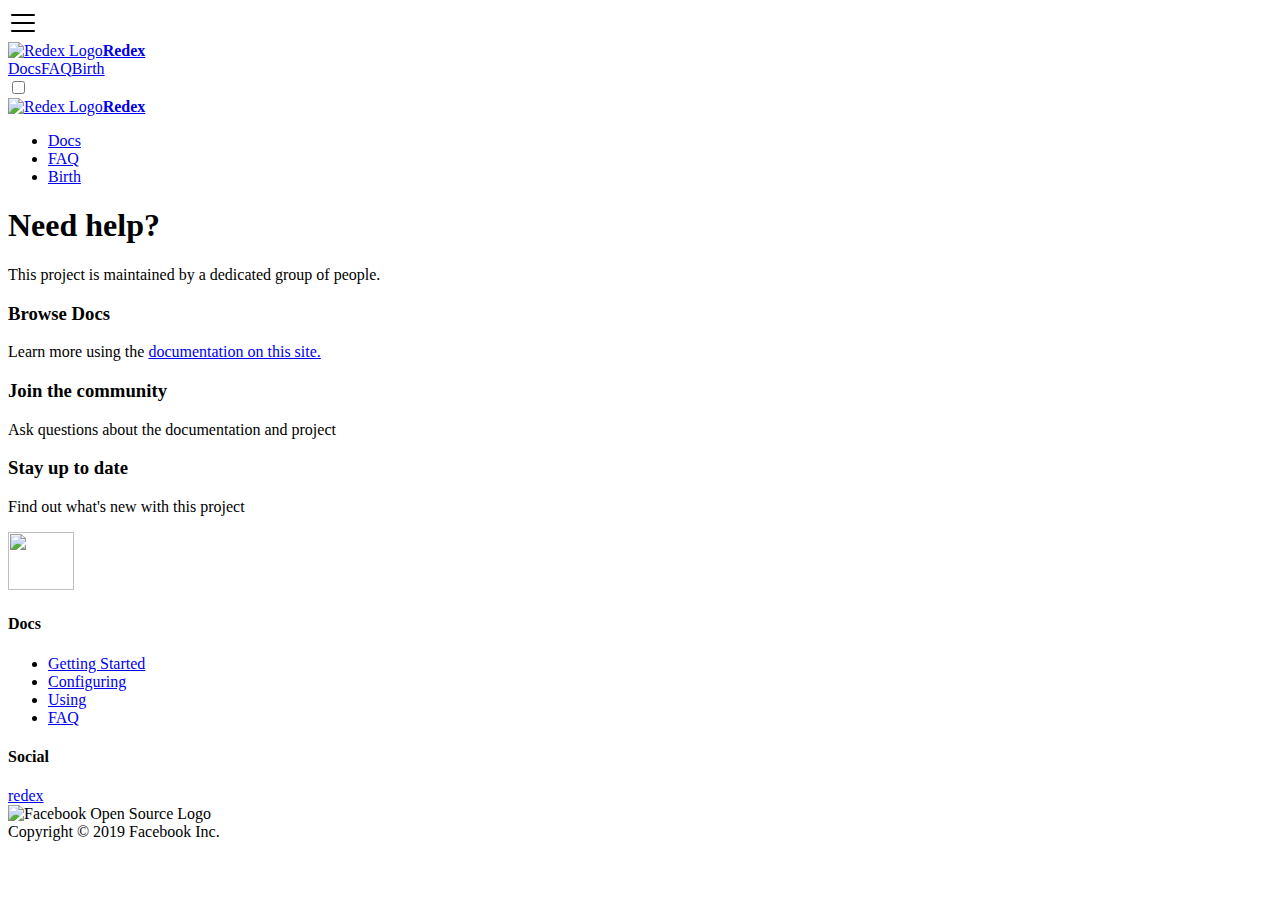
==== commit f565c556: "Deploy website version based on 0566d2b0b232933caab386ccb33156a5fc54a963" ====
--- a/faq/index.html
+++ b/faq/index.html
@@ -3,32 +3,32 @@
 <head>
 <meta charset="UTF-8">
 <meta name="viewport" content="width=device-width">
-<script type="text/javascript">/*<![CDATA[*/window.__chunkMapping={"main":["/main.6fa84909da645225b981.css","/main.ea1c23107cb85bc6926f.js"],"component---site-src-pages-faq-jsa-48-8a3":["/component---site-src-pages-faq-jsa-48-8a3.fe0e43fcdd80880a67aa.js"],"component---site-src-pages-index-jsece-a18":["/component---site-src-pages-index-jsece-a18.50a1bea5b3651fbe620e.js"],"component---theme-doc-page-1-be-9be":["/component---theme-doc-page-1-be-9be.de09a1a8cec9a2e9c92b.js"],"docsMetadata---docsaf-7-b03":["/docsMetadata---docsaf-7-b03.3c98a32bbffa68a8c5ed.js"],"component---theme-doc-item-178-a40":["/component---theme-doc-item-178-a40.de2648345892298aff25.css","/component---theme-doc-item-178-a40.e0d35aec50d7c7aaa812.js"],"content---docs-buck-227-233":["/content---docs-buck-227-233.91769901218b2a4282d9.js"],"metadata---docs-bucka-9-f-6ed":["/metadata---docs-bucka-9-f-6ed.c9616d5db62d0dda5725.js"],"content---docs-configuring-13-a-a5d":["/content---docs-configuring-13-a-a5d.9008c5375d7b6da516c9.js"],"metadata---docs-configuring-8-d-4-aba":["/metadata---docs-configuring-8-d-4-aba.f8521f944206982a61e0.js"],"content---docs-faqf-0-e-366":["/content---docs-faqf-0-e-366.ea2fefe8b3c6cbad18d8.js"],"metadata---docs-faq-1-a-7-86f":["/metadata---docs-faq-1-a-7-86f.7de0eae1382c495578fb.js"],"content---docs-docker-803-e77":["/content---docs-docker-803-e77.41dad4a42351914216ed.js"],"metadata---docs-docker-637-66c":["/metadata---docs-docker-637-66c.12357c07a7cba9a9fc3c.js"],"content---docs-usage-545-48f":["/content---docs-usage-545-48f.53d8b53bc79202f6f929.js"],"metadata---docs-usage-7-f-3-d1f":["/metadata---docs-usage-7-f-3-d1f.1dfef6232b9e1ad27cca.js"],"content---docs-interdex-550-777":["/content---docs-interdex-550-777.93a07a26550d8cc598c8.js"],"metadata---docs-interdex-71-b-b2f":["/metadata---docs-interdex-71-b-b2f.b88c6a3f9ab12e96a78d.js"],"content---docs-installation-5-fd-fc9":["/content---docs-installation-5-fd-fc9.cf1dd962c5c312ff9248.js"],"metadata---docs-installatione-1-c-9ed":["/metadata---docs-installatione-1-c-9ed.4cfa78289d4eb8be8cde.js"],"content---docs-synth-925-9b3":["/content---docs-synth-925-9b3.f574de8886e698b0af07.js"],"metadata---docs-synthba-2-2d4":["/metadata---docs-synthba-2-2d4.0d5b23fc6dde44360e19.js"],"content---docs-proguard-481-f36":["/content---docs-proguard-481-f36.3f7b4f6ec260c4ea51d9.js"],"metadata---docs-proguardc-0-c-841":["/metadata---docs-proguardc-0-c-841.dfa1c2a3c9f6e7b6347f.js"]};/*]]>*/</script>
+<script type="text/javascript">/*<![CDATA[*/window.__chunkMapping={"main":["/redex/main.6fa84909da645225b981.css","/redex/main.763ba19c0609f3cf81b5.js"],"component---site-src-pages-faq-jsa-48-8a3":["/redex/component---site-src-pages-faq-jsa-48-8a3.fe0e43fcdd80880a67aa.js"],"component---site-src-pages-index-jsece-a18":["/redex/component---site-src-pages-index-jsece-a18.c66c5ce1e231bdc2d14a.js"],"component---theme-doc-page-1-be-9be":["/redex/component---theme-doc-page-1-be-9be.de09a1a8cec9a2e9c92b.js"],"docsMetadata---redex-docse-2-f-64f":["/redex/docsMetadata---redex-docse-2-f-64f.5cd393c29633a89c4ac9.js"],"component---theme-doc-item-178-a40":["/redex/component---theme-doc-item-178-a40.de2648345892298aff25.css","/redex/component---theme-doc-item-178-a40.e0d35aec50d7c7aaa812.js"],"content---redex-docs-buck-227-a8d":["/redex/content---redex-docs-buck-227-a8d.91769901218b2a4282d9.js"],"metadata---redex-docs-buckcf-2-901":["/redex/metadata---redex-docs-buckcf-2-901.ac2a79b31779edafbc7a.js"],"content---redex-docs-configuring-13-a-322":["/redex/content---redex-docs-configuring-13-a-322.9008c5375d7b6da516c9.js"],"metadata---redex-docs-configuring-67-a-4d6":["/redex/metadata---redex-docs-configuring-67-a-4d6.bc606733be41da5d395c.js"],"content---redex-docs-docker-803-518":["/redex/content---redex-docs-docker-803-518.e8eb8b197337e438bb05.js"],"metadata---redex-docs-dockerd-2-b-96b":["/redex/metadata---redex-docs-dockerd-2-b-96b.f93646ca8d080c5c61d6.js"],"content---redex-docs-faqf-0-e-3d3":["/redex/content---redex-docs-faqf-0-e-3d3.19b0188d7ad748519051.js"],"metadata---redex-docs-faq-78-f-205":["/redex/metadata---redex-docs-faq-78-f-205.9026196e085be0960497.js"],"content---redex-docs-proguard-481-913":["/redex/content---redex-docs-proguard-481-913.b8e4665127d292ef4c04.js"],"metadata---redex-docs-proguard-66-d-171":["/redex/metadata---redex-docs-proguard-66-d-171.84e07828f2755591b31b.js"],"content---redex-docs-installation-5-fd-caf":["/redex/content---redex-docs-installation-5-fd-caf.f704931bf92b0c200bd0.js"],"metadata---redex-docs-installation-30-a-603":["/redex/metadata---redex-docs-installation-30-a-603.9d4f4573105f728eb1fb.js"],"content---redex-docs-synth-925-331":["/redex/content---redex-docs-synth-925-331.a8ee64c1f9058d950804.js"],"metadata---redex-docs-synth-885-2c0":["/redex/metadata---redex-docs-synth-885-2c0.a431d39e16916e7c3d09.js"],"content---redex-docs-interdex-550-886":["/redex/content---redex-docs-interdex-550-886.d22604bd621a295da2e4.js"],"metadata---redex-docs-interdexcdc-d44":["/redex/metadata---redex-docs-interdexcdc-d44.25f2ec3477fccde3a9c9.js"],"content---redex-docs-usage-545-444":["/redex/content---redex-docs-usage-545-444.cf467f524da1d5ba31a6.js"],"metadata---redex-docs-usagec-7-d-5cf":["/redex/metadata---redex-docs-usagec-7-d-5cf.e9ed2efaa92091e5d752.js"]};/*]]>*/</script>
 
 <title data-react-helmet="true">Redex</title>
 
-<meta data-react-helmet="true" charset="utf-8"/><meta data-react-helmet="true" http-equiv="x-ua-compatible" content="ie=edge"/><meta data-react-helmet="true" name="viewport" content="width=device-width"/><meta data-react-helmet="true" property="og:title" content="Redex"/><meta data-react-helmet="true" property="og:image" content="https://ThakurKarthik.github.io/img/og_image.png"/><meta data-react-helmet="true" property="twitter:image" content="https://ThakurKarthik.github.io/img/og_image.png"/><meta data-react-helmet="true" name="twitter:image:alt" content="Image for Redex"/><meta data-react-helmet="true" name="twitter:card" content="summary"/>
+<meta data-react-helmet="true" charset="utf-8"/><meta data-react-helmet="true" http-equiv="x-ua-compatible" content="ie=edge"/><meta data-react-helmet="true" name="viewport" content="width=device-width"/><meta data-react-helmet="true" property="og:title" content="Redex"/><meta data-react-helmet="true" property="og:image" content="https://ThakurKarthik.github.io/redex/img/og_image.png"/><meta data-react-helmet="true" property="twitter:image" content="https://ThakurKarthik.github.io/redex/img/og_image.png"/><meta data-react-helmet="true" name="twitter:image:alt" content="Image for Redex"/><meta data-react-helmet="true" name="twitter:card" content="summary"/>
 
-<link data-react-helmet="true" rel="shortcut icon" href="/img/favicon.png"/>
+<link data-react-helmet="true" rel="shortcut icon" href="/redex/img/favicon.png"/>
 
 
-<link rel="stylesheet" type="text/css" href="/main.6fa84909da645225b981.css" />
+<link rel="stylesheet" type="text/css" href="/redex/main.6fa84909da645225b981.css" />
 
-<link rel="stylesheet" type="text/css" href="/0.4b6b47aa5e3c93eeb1e7.css" />
+<link rel="stylesheet" type="text/css" href="/redex/0.4b6b47aa5e3c93eeb1e7.css" />
 
 </head>
 <body >
 <div id="__docusaurus">
-<nav class="navbar navbar--light navbar--fixed-top"><div class="navbar__inner"><div class="navbar__items"><div aria-label="Navigation bar toggle" class="navbar__toggle" role="button" tabindex="0"><svg xmlns="http://www.w3.org/2000/svg" width="30" height="30" viewBox="0 0 30 30" role="img" focusable="false"><title>Menu</title><path stroke="currentColor" stroke-linecap="round" stroke-miterlimit="10" stroke-width="2" d="M4 7h22M4 15h22M4 23h22"></path></svg></div><a aria-current="page" class="navbar__brand active" href="/"><img class="navbar__logo" src="/img/favicon.png" alt="Redex Logo"/><strong class="">Redex</strong></a></div><div class="navbar__items navbar__items--right"><a class="navbar__item navbar__link" label="Docs" position="right" href="/docs/installation">Docs</a><a class="navbar__item navbar__link" label="FAQ" position="right" href="/docs/faq">FAQ</a><a class="navbar__item navbar__link" href="https://code.facebook.com/posts/1480969635539475/optimizing-android-bytecode-with-redex" label="Birth" position="right" target="_blank" rel="noopener noreferrer">Birth</a><div class="react-toggle displayOnlyInLargeViewport_1gtM"><div class="react-toggle-track"><div class="react-toggle-track-check"><span class="toggle_16vC moon_1N64"></span></div><div class="react-toggle-track-x"><span class="toggle_16vC sun_3CZP"></span></div></div><div class="react-toggle-thumb"></div><input type="checkbox" aria-label="Dark mode toggle" class="react-toggle-screenreader-only"/></div></div></div><div role="presentation" class="navbar__sidebar__backdrop"></div><div class="navbar__sidebar"><div class="navbar__sidebar__brand"><a aria-current="page" class="navbar__brand active" href="/"><img class="navbar__logo" src="/img/favicon.png" alt="Redex Logo"/><strong>Redex</strong></a></div><div class="navbar__sidebar__items"><div class="menu"><ul class="menu__list"><li class="menu__list-item"><a class="menu__link" label="Docs" position="right" href="/docs/installation">Docs</a></li><li class="menu__list-item"><a class="menu__link" label="FAQ" position="right" href="/docs/faq">FAQ</a></li><li class="menu__list-item"><a class="menu__link" href="https://code.facebook.com/posts/1480969635539475/optimizing-android-bytecode-with-redex" label="Birth" position="right" target="_blank" rel="noopener noreferrer">Birth</a></li></ul></div></div></div></nav><div class="docMainWrapper wrapper"><div class="container padding-vert--lg padding-top--xl"><div class="post"><header class="postHeader"><h1>Need help?</h1></header><p>This project is maintained by a dedicated group of people.</p></div><main><section><div class="row padding-top--lg"><div class="col col--4 text--break"><h3>Browse Docs</h3><p>Learn more using the<!-- --> <a href="/docs/installation">documentation on this site.</a></p></div><div class="col col--4 text--break"><h3>Join the community</h3><p>Ask questions about the documentation and project</p></div><div class="col col--4 text--break"><h3>Stay up to date</h3><p>Find out what&#x27;s new with this project</p></div></div></section></main></div></div><footer class="footer footer--dark"><div class="container"><div class="row footer__links"><a href="#"><img src="/img/redex.png" width="66" height="58"/></a><div class="col footer__col" style="flex:1"><h4 class="footer__title">Docs</h4><ul class="footer__items"><li class="footer__item"><a class="footer__link-item" label="Getting Started" href="/docs/installation">Getting Started</a></li><li class="footer__item"><a class="footer__link-item" label="Configuring" href="/docs/configuring">Configuring</a></li><li class="footer__item"><a class="footer__link-item" label="Using" href="/docs/usage">Using</a></li><li class="footer__item"><a class="footer__link-item" label="FAQ" href="/docs/faq">FAQ</a></li></ul></div><div class="footerSection" style="flex:1"><h4 class="footer__title">Social</h4><div class="social"><a class="github-button" href="https://github.com/ThakurKarthik/redex" data-count-href="https://github.com/ThakurKarthik/redex/stargazers" data-show-count="true" data-count-aria-label="# stargazers on GitHub" aria-label="Star this project on GitHub">redex</a></div></div></div><div class="text--center"><div class="margin-bottom--sm"><img class="footer__logo" alt="Facebook Open Source Logo" src="img/oss_logo.png"/></div>Copyright © 2019 Facebook Inc.</div></div></footer>
+<nav class="navbar navbar--light navbar--fixed-top"><div class="navbar__inner"><div class="navbar__items"><div aria-label="Navigation bar toggle" class="navbar__toggle" role="button" tabindex="0"><svg xmlns="http://www.w3.org/2000/svg" width="30" height="30" viewBox="0 0 30 30" role="img" focusable="false"><title>Menu</title><path stroke="currentColor" stroke-linecap="round" stroke-miterlimit="10" stroke-width="2" d="M4 7h22M4 15h22M4 23h22"></path></svg></div><a aria-current="page" class="navbar__brand active" href="/redex/"><img class="navbar__logo" src="/redex/img/favicon.png" alt="Redex Logo"/><strong class="">Redex</strong></a></div><div class="navbar__items navbar__items--right"><a class="navbar__item navbar__link" label="Docs" position="right" href="/redex/docs/installation">Docs</a><a class="navbar__item navbar__link" label="FAQ" position="right" href="/redex/docs/faq">FAQ</a><a class="navbar__item navbar__link" href="https://code.facebook.com/posts/1480969635539475/optimizing-android-bytecode-with-redex" label="Birth" position="right" target="_blank" rel="noopener noreferrer">Birth</a><div class="react-toggle displayOnlyInLargeViewport_1gtM"><div class="react-toggle-track"><div class="react-toggle-track-check"><span class="toggle_16vC moon_1N64"></span></div><div class="react-toggle-track-x"><span class="toggle_16vC sun_3CZP"></span></div></div><div class="react-toggle-thumb"></div><input type="checkbox" aria-label="Dark mode toggle" class="react-toggle-screenreader-only"/></div></div></div><div role="presentation" class="navbar__sidebar__backdrop"></div><div class="navbar__sidebar"><div class="navbar__sidebar__brand"><a aria-current="page" class="navbar__brand active" href="/redex/"><img class="navbar__logo" src="/redex/img/favicon.png" alt="Redex Logo"/><strong>Redex</strong></a></div><div class="navbar__sidebar__items"><div class="menu"><ul class="menu__list"><li class="menu__list-item"><a class="menu__link" label="Docs" position="right" href="/redex/docs/installation">Docs</a></li><li class="menu__list-item"><a class="menu__link" label="FAQ" position="right" href="/redex/docs/faq">FAQ</a></li><li class="menu__list-item"><a class="menu__link" href="https://code.facebook.com/posts/1480969635539475/optimizing-android-bytecode-with-redex" label="Birth" position="right" target="_blank" rel="noopener noreferrer">Birth</a></li></ul></div></div></div></nav><div class="docMainWrapper wrapper"><div class="container padding-vert--lg padding-top--xl"><div class="post"><header class="postHeader"><h1>Need help?</h1></header><p>This project is maintained by a dedicated group of people.</p></div><main><section><div class="row padding-top--lg"><div class="col col--4 text--break"><h3>Browse Docs</h3><p>Learn more using the<!-- --> <a href="/redex/docs/installation">documentation on this site.</a></p></div><div class="col col--4 text--break"><h3>Join the community</h3><p>Ask questions about the documentation and project</p></div><div class="col col--4 text--break"><h3>Stay up to date</h3><p>Find out what&#x27;s new with this project</p></div></div></section></main></div></div><footer class="footer footer--dark"><div class="container"><div class="row footer__links"><a href="#"><img src="/redex/img/redex.png" width="66" height="58"/></a><div class="col footer__col" style="flex:1"><h4 class="footer__title">Docs</h4><ul class="footer__items"><li class="footer__item"><a class="footer__link-item" label="Getting Started" href="/redex/docs/installation">Getting Started</a></li><li class="footer__item"><a class="footer__link-item" label="Configuring" href="/redex/docs/configuring">Configuring</a></li><li class="footer__item"><a class="footer__link-item" label="Using" href="/redex/docs/usage">Using</a></li><li class="footer__item"><a class="footer__link-item" label="FAQ" href="/redex/docs/faq">FAQ</a></li></ul></div><div class="footerSection" style="flex:1"><h4 class="footer__title">Social</h4><div class="social"><a class="github-button" href="https://github.com/ThakurKarthik/redex" data-count-href="https://github.com/ThakurKarthik/redex/stargazers" data-show-count="true" data-count-aria-label="# stargazers on GitHub" aria-label="Star this project on GitHub">redex</a></div></div></div><div class="text--center"><div class="margin-bottom--sm"><img class="footer__logo" alt="Facebook Open Source Logo" src="img/oss_logo.png"/></div>Copyright © 2019 Facebook Inc.</div></div></footer>
 </div>
 
-<script type="text/javascript" src="/runtime~main.3aab023564e8ef05585c.js"></script>
+<script type="text/javascript" src="/redex/runtime~main.125447244e011ca5f029.js"></script>
 
-<script type="text/javascript" src="/main.ea1c23107cb85bc6926f.js"></script>
+<script type="text/javascript" src="/redex/main.763ba19c0609f3cf81b5.js"></script>
 
-<script type="text/javascript" src="/0.ab470b1d243b785a50f1.js"></script>
+<script type="text/javascript" src="/redex/0.ab470b1d243b785a50f1.js"></script>
 
-<script type="text/javascript" src="/component---site-src-pages-faq-jsa-48-8a3.fe0e43fcdd80880a67aa.js"></script>
+<script type="text/javascript" src="/redex/component---site-src-pages-faq-jsa-48-8a3.fe0e43fcdd80880a67aa.js"></script>
 
 </body>
 </html>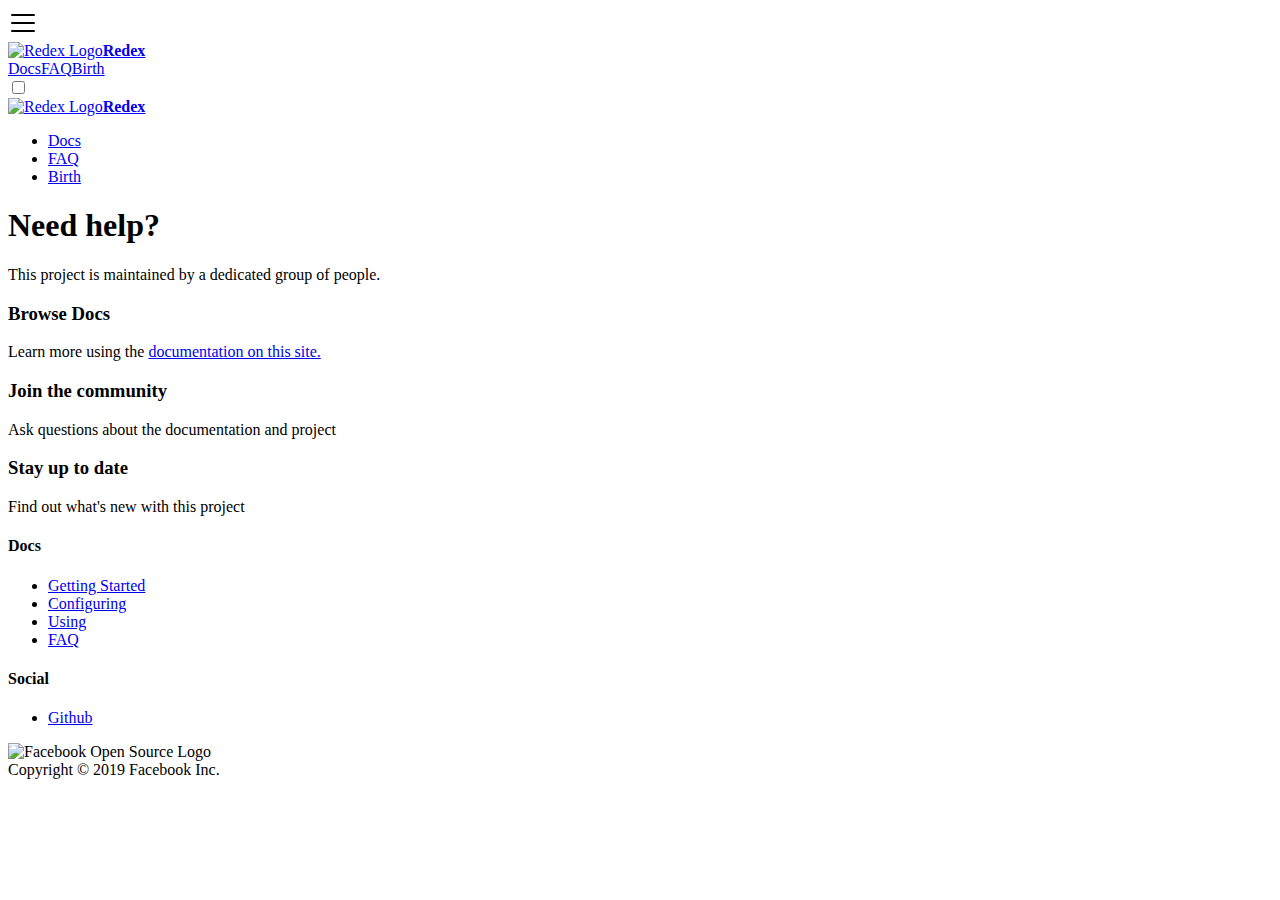
==== commit ed80db0e: "Deploy website version based on ee056387ed38ea23cede0df1157356d20552b648" ====
--- a/faq/index.html
+++ b/faq/index.html
@@ -3,7 +3,7 @@
 <head>
 <meta charset="UTF-8">
 <meta name="viewport" content="width=device-width">
-<script type="text/javascript">/*<![CDATA[*/window.__chunkMapping={"main":["/redex/main.6fa84909da645225b981.css","/redex/main.763ba19c0609f3cf81b5.js"],"component---site-src-pages-faq-jsa-48-8a3":["/redex/component---site-src-pages-faq-jsa-48-8a3.fe0e43fcdd80880a67aa.js"],"component---site-src-pages-index-jsece-a18":["/redex/component---site-src-pages-index-jsece-a18.c66c5ce1e231bdc2d14a.js"],"component---theme-doc-page-1-be-9be":["/redex/component---theme-doc-page-1-be-9be.de09a1a8cec9a2e9c92b.js"],"docsMetadata---redex-docse-2-f-64f":["/redex/docsMetadata---redex-docse-2-f-64f.5cd393c29633a89c4ac9.js"],"component---theme-doc-item-178-a40":["/redex/component---theme-doc-item-178-a40.de2648345892298aff25.css","/redex/component---theme-doc-item-178-a40.e0d35aec50d7c7aaa812.js"],"content---redex-docs-buck-227-a8d":["/redex/content---redex-docs-buck-227-a8d.91769901218b2a4282d9.js"],"metadata---redex-docs-buckcf-2-901":["/redex/metadata---redex-docs-buckcf-2-901.ac2a79b31779edafbc7a.js"],"content---redex-docs-configuring-13-a-322":["/redex/content---redex-docs-configuring-13-a-322.9008c5375d7b6da516c9.js"],"metadata---redex-docs-configuring-67-a-4d6":["/redex/metadata---redex-docs-configuring-67-a-4d6.bc606733be41da5d395c.js"],"content---redex-docs-docker-803-518":["/redex/content---redex-docs-docker-803-518.e8eb8b197337e438bb05.js"],"metadata---redex-docs-dockerd-2-b-96b":["/redex/metadata---redex-docs-dockerd-2-b-96b.f93646ca8d080c5c61d6.js"],"content---redex-docs-faqf-0-e-3d3":["/redex/content---redex-docs-faqf-0-e-3d3.19b0188d7ad748519051.js"],"metadata---redex-docs-faq-78-f-205":["/redex/metadata---redex-docs-faq-78-f-205.9026196e085be0960497.js"],"content---redex-docs-proguard-481-913":["/redex/content---redex-docs-proguard-481-913.b8e4665127d292ef4c04.js"],"metadata---redex-docs-proguard-66-d-171":["/redex/metadata---redex-docs-proguard-66-d-171.84e07828f2755591b31b.js"],"content---redex-docs-installation-5-fd-caf":["/redex/content---redex-docs-installation-5-fd-caf.f704931bf92b0c200bd0.js"],"metadata---redex-docs-installation-30-a-603":["/redex/metadata---redex-docs-installation-30-a-603.9d4f4573105f728eb1fb.js"],"content---redex-docs-synth-925-331":["/redex/content---redex-docs-synth-925-331.a8ee64c1f9058d950804.js"],"metadata---redex-docs-synth-885-2c0":["/redex/metadata---redex-docs-synth-885-2c0.a431d39e16916e7c3d09.js"],"content---redex-docs-interdex-550-886":["/redex/content---redex-docs-interdex-550-886.d22604bd621a295da2e4.js"],"metadata---redex-docs-interdexcdc-d44":["/redex/metadata---redex-docs-interdexcdc-d44.25f2ec3477fccde3a9c9.js"],"content---redex-docs-usage-545-444":["/redex/content---redex-docs-usage-545-444.cf467f524da1d5ba31a6.js"],"metadata---redex-docs-usagec-7-d-5cf":["/redex/metadata---redex-docs-usagec-7-d-5cf.e9ed2efaa92091e5d752.js"]};/*]]>*/</script>
+<script type="text/javascript">/*<![CDATA[*/window.__chunkMapping={"main":["/redex/main.af51655e7685a542f2e8.css","/redex/main.f76a4162e62a241c4b5b.js"],"component---site-src-pages-faq-jsa-48-8a3":["/redex/component---site-src-pages-faq-jsa-48-8a3.ed79ae669411c34b9545.js"],"component---site-src-pages-index-jsece-a18":["/redex/component---site-src-pages-index-jsece-a18.8b4250f28cce950c7dc2.css","/redex/component---site-src-pages-index-jsece-a18.8748e5432ed6082d27cf.js"],"component---theme-doc-page-1-be-9be":[],"docsMetadata---redex-docse-2-f-64f":["/redex/docsMetadata---redex-docse-2-f-64f.1bd9ae6afe1721cb889b.js"],"component---theme-doc-item-178-a40":["/redex/component---theme-doc-item-178-a40.de2648345892298aff25.css","/redex/component---theme-doc-item-178-a40.333f56bb711e4da78ba6.js"],"content---redex-docs-faqf-0-e-3d3":["/redex/content---redex-docs-faqf-0-e-3d3.9f263f02d230de3a57dc.js"],"metadata---redex-docs-faq-78-f-205":["/redex/metadata---redex-docs-faq-78-f-205.5a5df0ad6f4d4c266636.js"],"content---redex-docs-docker-803-518":["/redex/content---redex-docs-docker-803-518.eb52c54658fa86d80cc0.js"],"metadata---redex-docs-dockerd-2-b-96b":["/redex/metadata---redex-docs-dockerd-2-b-96b.bf7dede69f2f8df14556.js"],"content---redex-docs-buck-227-a8d":["/redex/content---redex-docs-buck-227-a8d.dc614273f7bcaa0de763.js"],"metadata---redex-docs-buckcf-2-901":["/redex/metadata---redex-docs-buckcf-2-901.907a2c30219ee52f10d7.js"],"content---redex-docs-configuring-13-a-322":["/redex/content---redex-docs-configuring-13-a-322.b7aac2f5311f8c51fbc2.js"],"metadata---redex-docs-configuring-67-a-4d6":["/redex/metadata---redex-docs-configuring-67-a-4d6.3606ff1f30ad0d9843d8.js"],"content---redex-docs-interdex-550-886":["/redex/content---redex-docs-interdex-550-886.0e1ab8717b7c28651f48.js"],"metadata---redex-docs-interdexcdc-d44":["/redex/metadata---redex-docs-interdexcdc-d44.43c59a724d5a86f18753.js"],"content---redex-docs-installation-5-fd-caf":["/redex/content---redex-docs-installation-5-fd-caf.32adc82cede47f50bc6b.js"],"metadata---redex-docs-installation-30-a-603":["/redex/metadata---redex-docs-installation-30-a-603.6ea187f8f191a17c26cc.js"],"content---redex-docs-proguard-481-913":["/redex/content---redex-docs-proguard-481-913.49965fa1d0a92c20c99c.js"],"metadata---redex-docs-proguard-66-d-171":["/redex/metadata---redex-docs-proguard-66-d-171.e5721dd1974aabc4256f.js"],"content---redex-docs-synth-925-331":["/redex/content---redex-docs-synth-925-331.80d465a3a9caab2e8a5f.js"],"metadata---redex-docs-synth-885-2c0":["/redex/metadata---redex-docs-synth-885-2c0.c9bd712c298a5700f111.js"],"content---redex-docs-usage-545-444":["/redex/content---redex-docs-usage-545-444.f4e9421ce3e110b045b1.js"],"metadata---redex-docs-usagec-7-d-5cf":["/redex/metadata---redex-docs-usagec-7-d-5cf.a7167950eb559deaedb8.js"]};/*]]>*/</script>
 
 <title data-react-helmet="true">Redex</title>
 
@@ -12,23 +12,23 @@
 <link data-react-helmet="true" rel="shortcut icon" href="/redex/img/favicon.png"/>
 
 
-<link rel="stylesheet" type="text/css" href="/redex/main.6fa84909da645225b981.css" />
+<link rel="stylesheet" type="text/css" href="/redex/main.af51655e7685a542f2e8.css" />
 
 <link rel="stylesheet" type="text/css" href="/redex/0.4b6b47aa5e3c93eeb1e7.css" />
 
 </head>
 <body >
 <div id="__docusaurus">
-<nav class="navbar navbar--light navbar--fixed-top"><div class="navbar__inner"><div class="navbar__items"><div aria-label="Navigation bar toggle" class="navbar__toggle" role="button" tabindex="0"><svg xmlns="http://www.w3.org/2000/svg" width="30" height="30" viewBox="0 0 30 30" role="img" focusable="false"><title>Menu</title><path stroke="currentColor" stroke-linecap="round" stroke-miterlimit="10" stroke-width="2" d="M4 7h22M4 15h22M4 23h22"></path></svg></div><a aria-current="page" class="navbar__brand active" href="/redex/"><img class="navbar__logo" src="/redex/img/favicon.png" alt="Redex Logo"/><strong class="">Redex</strong></a></div><div class="navbar__items navbar__items--right"><a class="navbar__item navbar__link" label="Docs" position="right" href="/redex/docs/installation">Docs</a><a class="navbar__item navbar__link" label="FAQ" position="right" href="/redex/docs/faq">FAQ</a><a class="navbar__item navbar__link" href="https://code.facebook.com/posts/1480969635539475/optimizing-android-bytecode-with-redex" label="Birth" position="right" target="_blank" rel="noopener noreferrer">Birth</a><div class="react-toggle displayOnlyInLargeViewport_1gtM"><div class="react-toggle-track"><div class="react-toggle-track-check"><span class="toggle_16vC moon_1N64"></span></div><div class="react-toggle-track-x"><span class="toggle_16vC sun_3CZP"></span></div></div><div class="react-toggle-thumb"></div><input type="checkbox" aria-label="Dark mode toggle" class="react-toggle-screenreader-only"/></div></div></div><div role="presentation" class="navbar__sidebar__backdrop"></div><div class="navbar__sidebar"><div class="navbar__sidebar__brand"><a aria-current="page" class="navbar__brand active" href="/redex/"><img class="navbar__logo" src="/redex/img/favicon.png" alt="Redex Logo"/><strong>Redex</strong></a></div><div class="navbar__sidebar__items"><div class="menu"><ul class="menu__list"><li class="menu__list-item"><a class="menu__link" label="Docs" position="right" href="/redex/docs/installation">Docs</a></li><li class="menu__list-item"><a class="menu__link" label="FAQ" position="right" href="/redex/docs/faq">FAQ</a></li><li class="menu__list-item"><a class="menu__link" href="https://code.facebook.com/posts/1480969635539475/optimizing-android-bytecode-with-redex" label="Birth" position="right" target="_blank" rel="noopener noreferrer">Birth</a></li></ul></div></div></div></nav><div class="docMainWrapper wrapper"><div class="container padding-vert--lg padding-top--xl"><div class="post"><header class="postHeader"><h1>Need help?</h1></header><p>This project is maintained by a dedicated group of people.</p></div><main><section><div class="row padding-top--lg"><div class="col col--4 text--break"><h3>Browse Docs</h3><p>Learn more using the<!-- --> <a href="/redex/docs/installation">documentation on this site.</a></p></div><div class="col col--4 text--break"><h3>Join the community</h3><p>Ask questions about the documentation and project</p></div><div class="col col--4 text--break"><h3>Stay up to date</h3><p>Find out what&#x27;s new with this project</p></div></div></section></main></div></div><footer class="footer footer--dark"><div class="container"><div class="row footer__links"><a href="#"><img src="/redex/img/redex.png" width="66" height="58"/></a><div class="col footer__col" style="flex:1"><h4 class="footer__title">Docs</h4><ul class="footer__items"><li class="footer__item"><a class="footer__link-item" label="Getting Started" href="/redex/docs/installation">Getting Started</a></li><li class="footer__item"><a class="footer__link-item" label="Configuring" href="/redex/docs/configuring">Configuring</a></li><li class="footer__item"><a class="footer__link-item" label="Using" href="/redex/docs/usage">Using</a></li><li class="footer__item"><a class="footer__link-item" label="FAQ" href="/redex/docs/faq">FAQ</a></li></ul></div><div class="footerSection" style="flex:1"><h4 class="footer__title">Social</h4><div class="social"><a class="github-button" href="https://github.com/ThakurKarthik/redex" data-count-href="https://github.com/ThakurKarthik/redex/stargazers" data-show-count="true" data-count-aria-label="# stargazers on GitHub" aria-label="Star this project on GitHub">redex</a></div></div></div><div class="text--center"><div class="margin-bottom--sm"><img class="footer__logo" alt="Facebook Open Source Logo" src="img/oss_logo.png"/></div>Copyright © 2019 Facebook Inc.</div></div></footer>
+<nav class="navbar navbar--light navbar--fixed-top"><div class="navbar__inner"><div class="navbar__items"><div aria-label="Navigation bar toggle" class="navbar__toggle" role="button" tabindex="0"><svg xmlns="http://www.w3.org/2000/svg" width="30" height="30" viewBox="0 0 30 30" role="img" focusable="false"><title>Menu</title><path stroke="currentColor" stroke-linecap="round" stroke-miterlimit="10" stroke-width="2" d="M4 7h22M4 15h22M4 23h22"></path></svg></div><a aria-current="page" class="navbar__brand active" href="/redex/"><img class="navbar__logo" src="/redex/img/favicon.png" alt="Redex Logo"/><strong class="">Redex</strong></a></div><div class="navbar__items navbar__items--right"><a class="navbar__item navbar__link" label="Docs" position="right" href="/redex/docs/installation">Docs</a><a class="navbar__item navbar__link" label="FAQ" position="right" href="/redex/docs/faq">FAQ</a><a class="navbar__item navbar__link" href="https://code.facebook.com/posts/1480969635539475/optimizing-android-bytecode-with-redex" label="Birth" position="right" target="_blank" rel="noopener noreferrer">Birth</a><div class="react-toggle displayOnlyInLargeViewport_1gtM"><div class="react-toggle-track"><div class="react-toggle-track-check"><span class="toggle_16vC moon_1N64"></span></div><div class="react-toggle-track-x"><span class="toggle_16vC sun_3CZP"></span></div></div><div class="react-toggle-thumb"></div><input type="checkbox" aria-label="Dark mode toggle" class="react-toggle-screenreader-only"/></div></div></div><div role="presentation" class="navbar__sidebar__backdrop"></div><div class="navbar__sidebar"><div class="navbar__sidebar__brand"><a aria-current="page" class="navbar__brand active" href="/redex/"><img class="navbar__logo" src="/redex/img/favicon.png" alt="Redex Logo"/><strong>Redex</strong></a></div><div class="navbar__sidebar__items"><div class="menu"><ul class="menu__list"><li class="menu__list-item"><a class="menu__link" label="Docs" position="right" href="/redex/docs/installation">Docs</a></li><li class="menu__list-item"><a class="menu__link" label="FAQ" position="right" href="/redex/docs/faq">FAQ</a></li><li class="menu__list-item"><a class="menu__link" href="https://code.facebook.com/posts/1480969635539475/optimizing-android-bytecode-with-redex" label="Birth" position="right" target="_blank" rel="noopener noreferrer">Birth</a></li></ul></div></div></div></nav><div class="docMainWrapper wrapper"><div class="container padding-vert--lg padding-top--xl"><div class="post"><header class="postHeader"><h1>Need help?</h1></header><p>This project is maintained by a dedicated group of people.</p></div><main><section><div class="row padding-top--lg"><div class="col col--4 text--break"><h3>Browse Docs</h3><p>Learn more using the<!-- --> <a href="/redex/docs/installation">documentation on this site.</a></p></div><div class="col col--4 text--break"><h3>Join the community</h3><p>Ask questions about the documentation and project</p></div><div class="col col--4 text--break"><h3>Stay up to date</h3><p>Find out what&#x27;s new with this project</p></div></div></section></main></div></div><footer class="footer footer--dark"><div class="container"><div class="row footer__links"><div class="col footer__col"><h4 class="footer__title">Docs</h4><ul class="footer__items"><li class="footer__item"><a class="footer__link-item" label="Getting Started" href="/redex/docs/installation">Getting Started</a></li><li class="footer__item"><a class="footer__link-item" label="Configuring" href="/redex/docs/configuring">Configuring</a></li><li class="footer__item"><a class="footer__link-item" label="Using" href="/redex/docs/usage">Using</a></li><li class="footer__item"><a class="footer__link-item" label="FAQ" href="/redex/docs/faq">FAQ</a></li></ul></div><div class="col footer__col"><h4 class="footer__title">Social</h4><ul class="footer__items"><li class="footer__item"><a class="footer__link-item" label="Github" href="https://github.com/facebook/redex" target="_blank" rel="noopener noreferrer">Github</a></li></ul></div></div><div class="text--center"><div class="margin-bottom--sm"><img class="footer__logo" alt="Facebook Open Source Logo" src="img/oss_logo.png"/></div>Copyright © 2019 Facebook Inc.</div></div></footer>
 </div>
 
-<script type="text/javascript" src="/redex/runtime~main.125447244e011ca5f029.js"></script>
+<script type="text/javascript" src="/redex/runtime~main.6c0e065f3d23e7a6667e.js"></script>
 
-<script type="text/javascript" src="/redex/main.763ba19c0609f3cf81b5.js"></script>
+<script type="text/javascript" src="/redex/main.f76a4162e62a241c4b5b.js"></script>
 
-<script type="text/javascript" src="/redex/0.ab470b1d243b785a50f1.js"></script>
+<script type="text/javascript" src="/redex/0.2a4b78709cde38bbddb9.js"></script>
 
-<script type="text/javascript" src="/redex/component---site-src-pages-faq-jsa-48-8a3.fe0e43fcdd80880a67aa.js"></script>
+<script type="text/javascript" src="/redex/component---site-src-pages-faq-jsa-48-8a3.ed79ae669411c34b9545.js"></script>
 
 </body>
 </html>